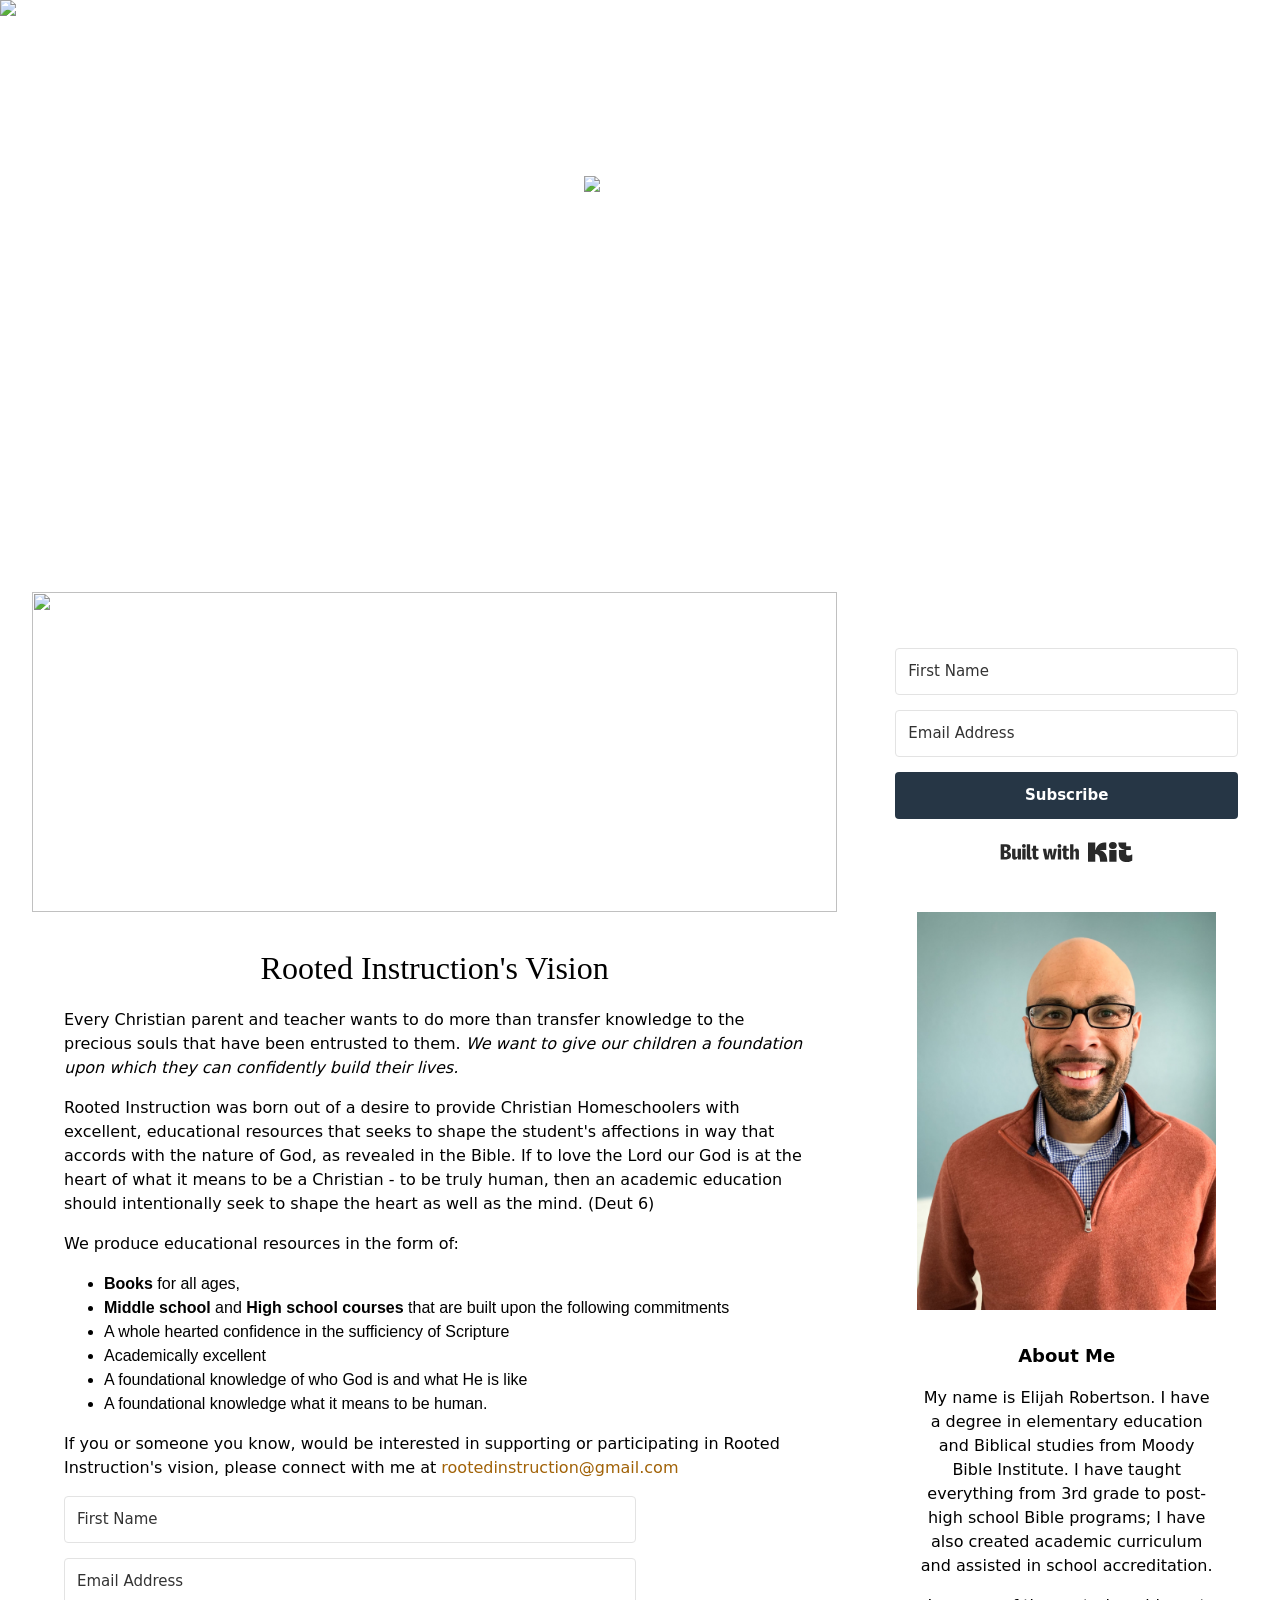
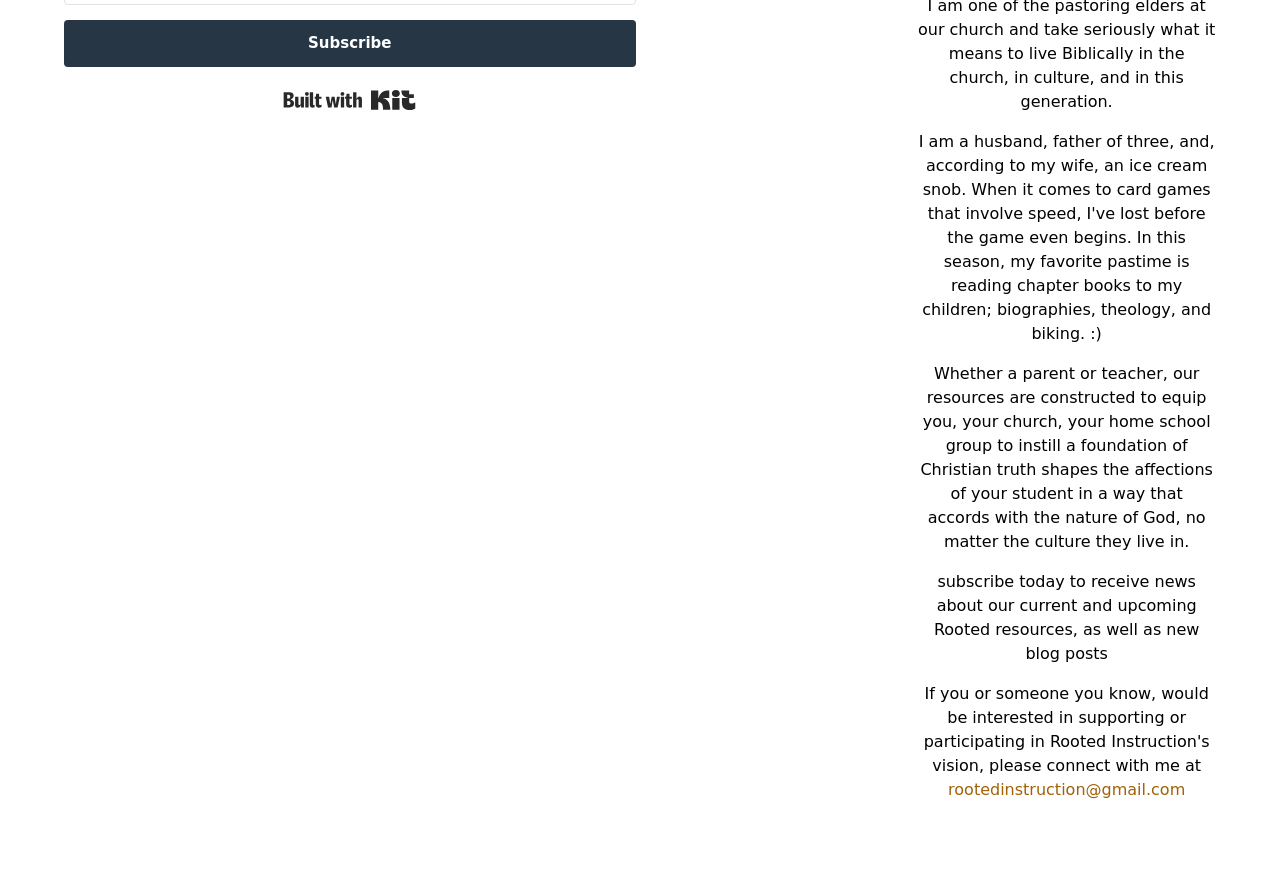
==== about.html @ 6ed42776 "first draft pages" ====
<!DOCTYPE html>
<html lang="en">
  <head>
    <meta charset="UTF-8"/>
    <meta name="viewport" content="width=device-width, initial-scale=1.0"/>
    
    <title>
        About

    </title>
    

    <link rel="icon" type="image/x-icon" href="/favicon.ico">
    <link rel="stylesheet" href="/stylesheets/tailwind.css">
  </head>

  <body>
   <link rel="stylesheet" href="/stylesheets/rootedinstruction.com.css">
<nav class="flex z-30 lg:absolute top-0 left-0 right-0">
  <div class="flex-1 p-8 flex flex-col lg:flex-row text-center">
    <a class="inline p-6 text-black lg:text-white" href="/">HOME</a>
    <a class="inline p-6 text-black lg:text-white" href="/books">BOOKS</a>
    <a class="inline p-6 text-black lg:text-white" href="/academia">EDUCATION</a>
    <a class="inline p-6 text-black lg:text-white" href="/thoughts">THOUGHTS</a>
    <a class="inline p-6 text-black lg:text-white" href="/about">ABOUT</a>
  </div>
  <div class="flex-1 hidden lg:block">
    <div class="hamburger"></div>
  </div>
</nav>

  <div 
    class="flex flex-col bg-cover bg-top bg-center bg-no-repeat text-white h-banner">
    <img data-pethy-image="misc_bannerUrl" src="/websites/2/pages/images/RI-web-books-banner.jpg" class="w-full">
    <div class="absolute inset-0">
      <div class="flex flex-col p-12">
        <img src="/websites/2/pages/images/Rooted-shield-bronze.png" class="w-28 mx-auto mt-32">
        <h1 class="text-center text-6xl mb-6 mt-4" data-pethy-text="misc_bannerTitle">
          About Rooted Instruction
        </h1>
        <div class="text-white text-xl mx-auto italic lg:mb-16" data-pethy-text="misc_bannerText">
          
        </div>
      </div>
    </div>
  </div>
  <div class="root blog-root flex flex-wrap max-w-screen-xl mx-auto"><main class="md:w-2/3 w-full p-8 pr-4">
      <div class="flex flex-col max-w-full bg-white mb-12">
        <div class="w-full"><img data-pethy-image="misc_imageUrl" src="/websites/2/pages/images/RI-web-home-banner.jpg" class="w-full h-80"></div>
        <div class="flex-1 p-8">
            <h1>Rooted Instruction's Vision</h1>

<p>Every Christian parent and teacher wants to do more than transfer knowledge to the precious souls that have been entrusted to them. <em>We want to give our children a foundation upon which they can confidently build their lives.</em></p>

<p>Rooted Instruction was born out of a desire to provide Christian Homeschoolers with excellent, educational resources that seeks to shape the student's affections in way that accords with the nature of God, as revealed in the Bible. If to love the Lord our God is at the heart of what it means to be a Christian - to be truly human, then an academic education should intentionally seek to shape the heart as well as the mind. (Deut 6)</p>

<p>We produce educational resources in the form of:</p>

<ul>
<li><strong>Books</strong> for all ages,</li>
<li><strong>Middle school</strong> and <strong>High school courses</strong> that are built upon the following commitments</li>
<li>A whole hearted confidence in the sufficiency of Scripture</li>
<li>Academically excellent</li>
<li>A foundational knowledge of who God is and what He is like</li>
<li>A foundational knowledge what it means to be human.</li>
</ul>

<p>If you or someone you know, would be interested in supporting or participating in Rooted Instruction's vision, please connect with me at <a href="mailto:rootedinstruction@gmail.com">rootedinstruction@gmail.com</a></p>

          <div class="flex flex-1">
            <div id="" class="">
              <form action="https://app.kit.com/forms/6581377/subscriptions" class="seva-form formkit-form" method="post" data-sv-form="6581377" data-uid="60514b1852" data-format="inline" data-version="5" min-width="400 500">
                <div data-style="clean">
                  <ul class="formkit-alert formkit-alert-error" data-element="errors" data-group="alert"></ul>
                  <div data-element="fields" data-stacked="false" class="seva-fields formkit-fields">
                    <div class="formkit-field"><input type="text" class="formkit-input" aria-label="First Name" style="color:#000;border-color:#e3e3e3;border-radius:4px;font-weight:400" name="fields[first_name]" placeholder="First Name"></div>
                    <div class="formkit-field"><input type="text" class="formkit-input" name="email_address" style="color:#000;border-color:#e3e3e3;border-radius:4px;font-weight:400" aria-label="Email Address" placeholder="Email Address" required=""></div>
                    <button data-element="submit" class="formkit-submit formkit-submit" style="color:#ffffff;background-color:#263645;border-radius:4px;font-weight:700">
                      <div class="formkit-spinner">
                        <div></div>
                        <div></div>
                        <div></div>
                      </div>
                      <span class="">Subscribe</span></button></div>
                  <div class="formkit-powered-by-convertkit-container"><a href="https://kit.com/features/forms?utm_campaign=poweredby&amp;utm_content=form&amp;utm_medium=referral&amp;utm_source=dynamic" data-element="powered-by" class="formkit-powered-by-convertkit" data-variant="dark" target="_blank" rel="nofollow">Built with Kit</a></div>
                </div>
                <style>
                  .formkit-form[data-uid="60514b1852"] *{box-sizing:border-box;}.formkit-form[data-uid="60514b1852"]{-webkit-font-smoothing:antialiased;-moz-osx-font-smoothing:grayscale;}.formkit-form[data-uid="60514b1852"] legend{border:none;font-size:inherit;margin-bottom:10px;padding:0;position:relative;display:table;}.formkit-form[data-uid="60514b1852"] fieldset{border:0;padding:0.01em 0 0 0;margin:0;min-width:0;}.formkit-form[data-uid="60514b1852"] body:not(:-moz-handler-blocked) fieldset{display:table-cell;}.formkit-form[data-uid="60514b1852"] h1,.formkit-form[data-uid="60514b1852"] h2,.formkit-form[data-uid="60514b1852"] h3,.formkit-form[data-uid="60514b1852"] h4,.formkit-form[data-uid="60514b1852"] h5,.formkit-form[data-uid="60514b1852"] h6{color:inherit;font-size:inherit;font-weight:inherit;}.formkit-form[data-uid="60514b1852"] h2{font-size:1.5em;margin:1em 0;}.formkit-form[data-uid="60514b1852"] h3{font-size:1.17em;margin:1em 0;}.formkit-form[data-uid="60514b1852"] p{color:inherit;font-size:inherit;font-weight:inherit;}.formkit-form[data-uid="60514b1852"] ol:not([template-default]),.formkit-form[data-uid="60514b1852"] ul:not([template-default]),.formkit-form[data-uid="60514b1852"] blockquote:not([template-default]){text-align:left;}.formkit-form[data-uid="60514b1852"] p:not([template-default]),.formkit-form[data-uid="60514b1852"] hr:not([template-default]),.formkit-form[data-uid="60514b1852"] blockquote:not([template-default]),.formkit-form[data-uid="60514b1852"] ol:not([template-default]),.formkit-form[data-uid="60514b1852"] ul:not([template-default]){color:inherit;font-style:initial;}.formkit-form[data-uid="60514b1852"] .ordered-list,.formkit-form[data-uid="60514b1852"] .unordered-list{list-style-position:outside !important;padding-left:1em;}.formkit-form[data-uid="60514b1852"] .list-item{padding-left:0;}.formkit-form[data-uid="60514b1852"][data-format="modal"]{display:none;}.formkit-form[data-uid="60514b1852"][data-format="slide in"]{display:none;}.formkit-form[data-uid="60514b1852"][data-format="sticky bar"]{display:none;}.formkit-sticky-bar .formkit-form[data-uid="60514b1852"][data-format="sticky bar"]{display:block;}.formkit-form[data-uid="60514b1852"] .formkit-input,.formkit-form[data-uid="60514b1852"] .formkit-select,.formkit-form[data-uid="60514b1852"] .formkit-checkboxes{width:100%;}.formkit-form[data-uid="60514b1852"] .formkit-button,.formkit-form[data-uid="60514b1852"] .formkit-submit{border:0;border-radius:5px;color:#ffffff;cursor:pointer;display:inline-block;text-align:center;font-size:15px;font-weight:500;cursor:pointer;margin-bottom:15px;overflow:hidden;padding:0;position:relative;vertical-align:middle;}.formkit-form[data-uid="60514b1852"] .formkit-button:hover,.formkit-form[data-uid="60514b1852"] .formkit-submit:hover,.formkit-form[data-uid="60514b1852"] .formkit-button:focus,.formkit-form[data-uid="60514b1852"] .formkit-submit:focus{outline:none;}.formkit-form[data-uid="60514b1852"] .formkit-button:hover > span,.formkit-form[data-uid="60514b1852"] .formkit-submit:hover > span,.formkit-form[data-uid="60514b1852"] .formkit-button:focus > span,.formkit-form[data-uid="60514b1852"] .formkit-submit:focus > span{background-color:rgba(0,0,0,0.1);}.formkit-form[data-uid="60514b1852"] .formkit-button > span,.formkit-form[data-uid="60514b1852"] .formkit-submit > span{display:block;-webkit-transition:all 300ms ease-in-out;transition:all 300ms ease-in-out;padding:12px 24px;}.formkit-form[data-uid="60514b1852"] .formkit-input{background:#ffffff;font-size:15px;padding:12px;border:1px solid #e3e3e3;-webkit-flex:1 0 auto;-ms-flex:1 0 auto;flex:1 0 auto;line-height:1.4;margin:0;-webkit-transition:border-color ease-out 300ms;transition:border-color ease-out 300ms;}.formkit-form[data-uid="60514b1852"] .formkit-input:focus{outline:none;border-color:#1677be;-webkit-transition:border-color ease 300ms;transition:border-color ease 300ms;}.formkit-form[data-uid="60514b1852"] .formkit-input::-webkit-input-placeholder{color:inherit;opacity:0.8;}.formkit-form[data-uid="60514b1852"] .formkit-input::-moz-placeholder{color:inherit;opacity:0.8;}.formkit-form[data-uid="60514b1852"] .formkit-input:-ms-input-placeholder{color:inherit;opacity:0.8;}.formkit-form[data-uid="60514b1852"] .formkit-input::placeholder{color:inherit;opacity:0.8;}.formkit-form[data-uid="60514b1852"] [data-group="dropdown"]{position:relative;display:inline-block;width:100%;}.formkit-form[data-uid="60514b1852"] [data-group="dropdown"]::before{content:"";top:calc(50% - 2.5px);right:10px;position:absolute;pointer-events:none;border-color:#4f4f4f transparent transparent transparent;border-style:solid;border-width:6px 6px 0 6px;height:0;width:0;z-index:999;}.formkit-form[data-uid="60514b1852"] [data-group="dropdown"] select{height:auto;width:100%;cursor:pointer;color:#333333;line-height:1.4;margin-bottom:0;padding:0 6px;-webkit-appearance:none;-moz-appearance:none;appearance:none;font-size:15px;padding:12px;padding-right:25px;border:1px solid #e3e3e3;background:#ffffff;}.formkit-form[data-uid="60514b1852"] [data-group="dropdown"] select:focus{outline:none;}.formkit-form[data-uid="60514b1852"] [data-group="checkboxes"]{text-align:left;margin:0;}.formkit-form[data-uid="60514b1852"] [data-group="checkboxes"] [data-group="checkbox"]{margin-bottom:10px;}.formkit-form[data-uid="60514b1852"] [data-group="checkboxes"] [data-group="checkbox"] *{cursor:pointer;}.formkit-form[data-uid="60514b1852"] [data-group="checkboxes"] [data-group="checkbox"]:last-of-type{margin-bottom:0;}.formkit-form[data-uid="60514b1852"] [data-group="checkboxes"] [data-group="checkbox"] input[type="checkbox"]{display:none;}.formkit-form[data-uid="60514b1852"] [data-group="checkboxes"] [data-group="checkbox"] input[type="checkbox"] + label::after{content:none;}.formkit-form[data-uid="60514b1852"] [data-group="checkboxes"] [data-group="checkbox"] input[type="checkbox"]:checked + label::after{border-color:#ffffff;content:"";}.formkit-form[data-uid="60514b1852"] [data-group="checkboxes"] [data-group="checkbox"] input[type="checkbox"]:checked + label::before{background:#10bf7a;border-color:#10bf7a;}.formkit-form[data-uid="60514b1852"] [data-group="checkboxes"] [data-group="checkbox"] label{position:relative;display:inline-block;padding-left:28px;}.formkit-form[data-uid="60514b1852"] [data-group="checkboxes"] [data-group="checkbox"] label::before,.formkit-form[data-uid="60514b1852"] [data-group="checkboxes"] [data-group="checkbox"] label::after{position:absolute;content:"";display:inline-block;}.formkit-form[data-uid="60514b1852"] [data-group="checkboxes"] [data-group="checkbox"] label::before{height:16px;width:16px;border:1px solid #e3e3e3;background:#ffffff;left:0px;top:3px;}.formkit-form[data-uid="60514b1852"] [data-group="checkboxes"] [data-group="checkbox"] label::after{height:4px;width:8px;border-left:2px solid #4d4d4d;border-bottom:2px solid #4d4d4d;-webkit-transform:rotate(-45deg);-ms-transform:rotate(-45deg);transform:rotate(-45deg);left:4px;top:8px;}.formkit-form[data-uid="60514b1852"] .formkit-alert{background:#f9fafb;border:1px solid #e3e3e3;border-radius:5px;-webkit-flex:1 0 auto;-ms-flex:1 0 auto;flex:1 0 auto;list-style:none;margin:25px auto;padding:12px;text-align:center;width:100%;}.formkit-form[data-uid="60514b1852"] .formkit-alert:empty{display:none;}.formkit-form[data-uid="60514b1852"] .formkit-alert-success{background:#d3fbeb;border-color:#10bf7a;color:#0c905c;}.formkit-form[data-uid="60514b1852"] .formkit-alert-error{background:#fde8e2;border-color:#f2643b;color:#ea4110;}.formkit-form[data-uid="60514b1852"] .formkit-spinner{display:-webkit-box;display:-webkit-flex;display:-ms-flexbox;display:flex;height:0px;width:0px;margin:0 auto;position:absolute;top:0;left:0;right:0;width:0px;overflow:hidden;text-align:center;-webkit-transition:all 300ms ease-in-out;transition:all 300ms ease-in-out;}.formkit-form[data-uid="60514b1852"] .formkit-spinner > div{margin:auto;width:12px;height:12px;background-color:#fff;opacity:0.3;border-radius:100%;display:inline-block;-webkit-animation:formkit-bouncedelay-formkit-form-data-uid-60514b1852- 1.4s infinite ease-in-out both;animation:formkit-bouncedelay-formkit-form-data-uid-60514b1852- 1.4s infinite ease-in-out both;}.formkit-form[data-uid="60514b1852"] .formkit-spinner > div:nth-child(1){-webkit-animation-delay:-0.32s;animation-delay:-0.32s;}.formkit-form[data-uid="60514b1852"] .formkit-spinner > div:nth-child(2){-webkit-animation-delay:-0.16s;animation-delay:-0.16s;}.formkit-form[data-uid="60514b1852"] .formkit-submit[data-active] .formkit-spinner{opacity:1;height:100%;width:50px;}.formkit-form[data-uid="60514b1852"] .formkit-submit[data-active] .formkit-spinner ~ span{opacity:0;}.formkit-form[data-uid="60514b1852"] .formkit-powered-by[data-active="false"]{opacity:0.35;}.formkit-form[data-uid="60514b1852"] .formkit-powered-by-convertkit-container{display:-webkit-box;display:-webkit-flex;display:-ms-flexbox;display:flex;width:100%;margin:10px 0;position:relative;}.formkit-form[data-uid="60514b1852"] .formkit-powered-by-convertkit-container[data-active="false"]{opacity:0.35;}.formkit-form[data-uid="60514b1852"] .formkit-powered-by-convertkit{-webkit-align-items:center;-webkit-box-align:center;-ms-flex-align:center;align-items:center;background-color:#ffffff;border-radius:9px;color:#3d3d3d;cursor:pointer;display:block;height:36px;margin:0 auto;opacity:0.95;padding:0;-webkit-text-decoration:none;text-decoration:none;text-indent:100%;-webkit-transition:ease-in-out all 200ms;transition:ease-in-out all 200ms;white-space:nowrap;overflow:hidden;-webkit-user-select:none;-moz-user-select:none;-ms-user-select:none;user-select:none;width:157px;background-repeat:no-repeat;background-position:center;background-image:url("data:image/svg+xml;charset=utf8,%3Csvg width='133' height='36' viewBox='0 0 133 36' fill='none' xmlns='http://www.w3.org/2000/svg'%3E%3Cpath d='M0.861 25.5C0.735 25.5 0.651 25.416 0.651 25.29V10.548C0.651 10.422 0.735 10.338 0.861 10.338H6.279C9.072 10.338 10.668 11.451 10.668 13.824C10.668 15.819 9.219 16.932 8.001 17.226C7.707 17.268 7.707 17.625 8.022 17.688C9.912 18.108 11.088 19.116 11.088 21.321C11.088 23.715 9.429 25.5 6.426 25.5H0.861ZM5.397 23.085C6.825 23.085 7.518 22.224 7.518 21.006C7.518 19.683 6.825 18.948 5.397 18.948H4.2V23.085H5.397ZM5.313 16.617C6.51 16.617 7.245 15.945 7.245 14.601C7.245 13.383 6.51 12.753 5.25 12.753H4.2V16.617H5.313ZM17.9758 23.883C17.9758 23.568 17.6608 23.505 17.5348 23.799C17.0308 24.954 16.1698 25.731 14.5528 25.731C12.8728 25.731 12.0958 24.471 12.0958 22.707V14.937C12.0958 14.811 12.1798 14.727 12.3058 14.727H15.2248C15.3508 14.727 15.4348 14.811 15.4348 14.937V21.657C15.4348 22.581 15.7708 23.022 16.4638 23.022C17.1778 23.022 17.6188 22.581 17.6188 21.657V14.937C17.6188 14.811 17.7028 14.727 17.8288 14.727H20.7478C20.8738 14.727 20.9578 14.811 20.9578 14.937V25.29C20.9578 25.416 20.8738 25.5 20.7478 25.5H18.1858C18.0598 25.5 17.9758 25.416 17.9758 25.29V23.883ZM25.6141 25.29C25.6141 25.416 25.5301 25.5 25.4041 25.5H22.4851C22.3591 25.5 22.2751 25.416 22.2751 25.29V14.937C22.2751 14.811 22.3591 14.727 22.4851 14.727H25.4041C25.5301 14.727 25.6141 14.811 25.6141 14.937V25.29ZM23.9131 13.74C22.8001 13.74 22.0441 12.942 22.0441 11.934C22.0441 10.926 22.8001 10.107 23.9131 10.107C25.0051 10.107 25.7611 10.926 25.7611 11.934C25.7611 12.942 25.0051 13.74 23.9131 13.74ZM26.7883 10.548C26.7883 10.422 26.8723 10.338 26.9983 10.338H29.9173C30.0433 10.338 30.1273 10.422 30.1273 10.548V22.056C30.1273 22.749 30.2533 23.085 30.8203 23.085C31.0093 23.085 31.1983 23.043 31.3663 23.001C31.5133 22.959 31.6183 22.959 31.6183 23.127V25.059C31.6183 25.164 31.5763 25.269 31.4923 25.311C30.9673 25.521 30.2953 25.71 29.5813 25.71C27.7123 25.71 26.7883 24.639 26.7883 22.476V10.548ZM32.4237 14.727C32.8227 14.727 32.9277 14.538 32.9697 14.055L33.1167 12.039C33.1167 11.913 33.2217 11.829 33.3477 11.829H35.8887C36.0147 11.829 36.0987 11.913 36.0987 12.039V14.517C36.0987 14.643 36.1827 14.727 36.3087 14.727H38.2827C38.4087 14.727 38.4927 14.811 38.4927 14.937V16.659C38.4927 16.785 38.4087 16.869 38.2827 16.869H36.0777V22.056C36.0777 22.875 36.5397 23.085 37.0647 23.085C37.4847 23.085 37.9467 22.938 38.3247 22.707C38.4717 22.623 38.5767 22.665 38.5767 22.833V24.828C38.5767 24.933 38.5347 25.017 38.4507 25.08C37.8417 25.458 36.9807 25.71 36.0357 25.71C34.2927 25.71 32.7387 24.912 32.7387 22.476V16.869H31.8567C31.7307 16.869 31.6467 16.785 31.6467 16.659V14.937C31.6467 14.811 31.7307 14.727 31.8567 14.727H32.4237ZM51.3808 14.727C51.5068 14.727 51.5908 14.79 51.6118 14.916L52.3888 19.851L52.5778 21.174C52.6198 21.468 52.9558 21.468 52.9768 21.174C53.0398 20.712 53.0818 20.271 53.1658 19.83L53.8798 14.916C53.9008 14.79 53.9848 14.727 54.1108 14.727H56.6728C56.8198 14.727 56.8828 14.811 56.8618 14.958L54.6778 25.311C54.6568 25.437 54.5728 25.5 54.4468 25.5H51.3178C51.1918 25.5 51.1078 25.437 51.0868 25.311L50.1208 20.082L49.8898 18.633C49.8688 18.444 49.6588 18.444 49.6378 18.633L49.4068 20.103L48.5458 25.311C48.5248 25.437 48.4408 25.5 48.3148 25.5H45.2068C45.0808 25.5 44.9968 25.437 44.9758 25.311L42.8128 14.958C42.7918 14.811 42.8548 14.727 43.0018 14.727H45.9628C46.0888 14.727 46.1728 14.79 46.1938 14.916L46.9288 19.83C47.0128 20.271 47.0758 20.754 47.1388 21.195C47.2018 21.51 47.4748 21.531 47.5378 21.195L47.7478 19.872L48.6088 14.916C48.6298 14.79 48.7138 14.727 48.8398 14.727H51.3808ZM61.1582 25.29C61.1582 25.416 61.0742 25.5 60.9482 25.5H58.0292C57.9032 25.5 57.8192 25.416 57.8192 25.29V14.937C57.8192 14.811 57.9032 14.727 58.0292 14.727H60.9482C61.0742 14.727 61.1582 14.811 61.1582 14.937V25.29ZM59.4572 13.74C58.3442 13.74 57.5882 12.942 57.5882 11.934C57.5882 10.926 58.3442 10.107 59.4572 10.107C60.5492 10.107 61.3052 10.926 61.3052 11.934C61.3052 12.942 60.5492 13.74 59.4572 13.74ZM62.8154 14.727C63.2144 14.727 63.3194 14.538 63.3614 14.055L63.5084 12.039C63.5084 11.913 63.6134 11.829 63.7394 11.829H66.2804C66.4064 11.829 66.4904 11.913 66.4904 12.039V14.517C66.4904 14.643 66.5744 14.727 66.7004 14.727H68.6744C68.8004 14.727 68.8844 14.811 68.8844 14.937V16.659C68.8844 16.785 68.8004 16.869 68.6744 16.869H66.4694V22.056C66.4694 22.875 66.9314 23.085 67.4564 23.085C67.8764 23.085 68.3384 22.938 68.7164 22.707C68.8634 22.623 68.9684 22.665 68.9684 22.833V24.828C68.9684 24.933 68.9264 25.017 68.8424 25.08C68.2334 25.458 67.3724 25.71 66.4274 25.71C64.6844 25.71 63.1304 24.912 63.1304 22.476V16.869H62.2484C62.1224 16.869 62.0384 16.785 62.0384 16.659V14.937C62.0384 14.811 62.1224 14.727 62.2484 14.727H62.8154ZM73.4298 16.323C73.4298 16.638 73.7868 16.68 73.9128 16.407C74.3748 15.315 75.1308 14.496 76.6008 14.496C78.2178 14.496 78.9528 15.609 78.9528 17.373V25.29C78.9528 25.416 78.8688 25.5 78.7428 25.5H75.8238C75.6978 25.5 75.6138 25.416 75.6138 25.29V18.633C75.6138 17.709 75.2778 17.268 74.5848 17.268C73.8708 17.268 73.4298 17.709 73.4298 18.633V25.29C73.4298 25.416 73.3458 25.5 73.2198 25.5H70.3008C70.1748 25.5 70.0908 25.416 70.0908 25.29V10.548C70.0908 10.422 70.1748 10.338 70.3008 10.338H73.2198C73.3458 10.338 73.4298 10.422 73.4298 10.548V16.323Z' fill='%231E1E1E'/%3E%3Cpath d='M100.132 16.3203C105.58 17.3761 107.272 22.4211 107.318 27.4961C107.318 27.6101 107.226 27.7041 107.112 27.7041H100.252C100.138 27.7041 100.046 27.6121 100.046 27.5001C100.026 23.5629 99.3877 20.0896 95.4865 19.9396C95.3705 19.9356 95.2725 20.0276 95.2725 20.1456V27.5001C95.2725 27.6141 95.1806 27.7061 95.0666 27.7061H88.206C88.092 27.7061 88 27.6141 88 27.5001V8.75585C88 8.64187 88.092 8.54989 88.206 8.54989H95.0686C95.1826 8.54989 95.2745 8.64187 95.2745 8.75585V15.7764C95.2745 15.8804 95.3585 15.9644 95.4625 15.9644C95.5445 15.9644 95.6185 15.9104 95.6425 15.8324C97.4081 10.0416 100.709 8.58588 106.07 8.55189C106.184 8.55189 106.276 8.64387 106.276 8.75785V15.7604C106.276 15.8744 106.184 15.9664 106.07 15.9664H100.166C100.066 15.9664 99.9856 16.0464 99.9856 16.1464C99.9856 16.2304 100.048 16.3043 100.132 16.3203ZM118.918 20.7095V16.1704C118.918 16.0564 119.01 15.9644 119.124 15.9644H124.173C124.273 15.9644 124.353 15.8844 124.353 15.7844C124.353 15.6985 124.291 15.6245 124.207 15.6085C120.256 14.8246 118.432 12.5511 118.37 8.75585C118.368 8.64387 118.458 8.54989 118.572 8.54989H125.986C126.1 8.54989 126.192 8.64187 126.192 8.75585V11.9532C126.192 12.0672 126.284 12.1592 126.398 12.1592H130.649C130.763 12.1592 130.855 12.2511 130.855 12.3651V15.7624C130.855 15.8764 130.763 15.9684 130.649 15.9684H126.398C126.284 15.9684 126.192 16.0604 126.192 16.1744V19.8356C126.192 21.1294 126.986 21.5553 128.04 21.5553C129.692 21.5553 131.323 20.8114 131.977 20.4735C132.113 20.4035 132.277 20.5015 132.277 20.6555V26.3543C132.277 26.5063 132.193 26.6463 132.059 26.7183C131.413 27.0582 129.418 28 127.136 28C122.435 27.996 118.918 26.0824 118.918 20.7095ZM109.266 27.4981V16.1704C109.266 16.0564 109.358 15.9644 109.472 15.9644H116.334C116.448 15.9644 116.54 16.0564 116.54 16.1704V27.4981C116.54 27.6121 116.448 27.7041 116.334 27.7041H109.472C109.358 27.7021 109.266 27.6101 109.266 27.4981ZM108.876 11.4913C108.876 13.4189 110.238 14.9826 112.853 14.9826C115.469 14.9826 116.83 13.4189 116.83 11.4913C116.83 9.56369 115.471 8 112.853 8C110.238 8 108.876 9.56369 108.876 11.4913Z' fill='%231E1E1E'/%3E%3C/svg%3E");}.formkit-form[data-uid="60514b1852"] .formkit-powered-by-convertkit:hover,.formkit-form[data-uid="60514b1852"] .formkit-powered-by-convertkit:focus{background-color:#ffffff;-webkit-transform:scale(1.025) perspective(1px);-ms-transform:scale(1.025) perspective(1px);transform:scale(1.025) perspective(1px);opacity:1;}.formkit-form[data-uid="60514b1852"] .formkit-powered-by-convertkit[data-variant="dark"],.formkit-form[data-uid="60514b1852"] .formkit-powered-by-convertkit[data-variant="light"]{background-color:transparent;border-color:transparent;width:133px;}.formkit-form[data-uid="60514b1852"] .formkit-powered-by-convertkit[data-variant="light"]{color:#ffffff;background-image:url("data:image/svg+xml;charset=utf8,%3Csvg width='133' height='36' viewBox='0 0 133 36' fill='none' xmlns='http://www.w3.org/2000/svg'%3E%3Cpath d='M0.861 25.5C0.735 25.5 0.651 25.416 0.651 25.29V10.548C0.651 10.422 0.735 10.338 0.861 10.338H6.279C9.072 10.338 10.668 11.451 10.668 13.824C10.668 15.819 9.219 16.932 8.001 17.226C7.707 17.268 7.707 17.625 8.022 17.688C9.912 18.108 11.088 19.116 11.088 21.321C11.088 23.715 9.429 25.5 6.426 25.5H0.861ZM5.397 23.085C6.825 23.085 7.518 22.224 7.518 21.006C7.518 19.683 6.825 18.948 5.397 18.948H4.2V23.085H5.397ZM5.313 16.617C6.51 16.617 7.245 15.945 7.245 14.601C7.245 13.383 6.51 12.753 5.25 12.753H4.2V16.617H5.313ZM17.9758 23.883C17.9758 23.568 17.6608 23.505 17.5348 23.799C17.0308 24.954 16.1698 25.731 14.5528 25.731C12.8728 25.731 12.0958 24.471 12.0958 22.707V14.937C12.0958 14.811 12.1798 14.727 12.3058 14.727H15.2248C15.3508 14.727 15.4348 14.811 15.4348 14.937V21.657C15.4348 22.581 15.7708 23.022 16.4638 23.022C17.1778 23.022 17.6188 22.581 17.6188 21.657V14.937C17.6188 14.811 17.7028 14.727 17.8288 14.727H20.7478C20.8738 14.727 20.9578 14.811 20.9578 14.937V25.29C20.9578 25.416 20.8738 25.5 20.7478 25.5H18.1858C18.0598 25.5 17.9758 25.416 17.9758 25.29V23.883ZM25.6141 25.29C25.6141 25.416 25.5301 25.5 25.4041 25.5H22.4851C22.3591 25.5 22.2751 25.416 22.2751 25.29V14.937C22.2751 14.811 22.3591 14.727 22.4851 14.727H25.4041C25.5301 14.727 25.6141 14.811 25.6141 14.937V25.29ZM23.9131 13.74C22.8001 13.74 22.0441 12.942 22.0441 11.934C22.0441 10.926 22.8001 10.107 23.9131 10.107C25.0051 10.107 25.7611 10.926 25.7611 11.934C25.7611 12.942 25.0051 13.74 23.9131 13.74ZM26.7883 10.548C26.7883 10.422 26.8723 10.338 26.9983 10.338H29.9173C30.0433 10.338 30.1273 10.422 30.1273 10.548V22.056C30.1273 22.749 30.2533 23.085 30.8203 23.085C31.0093 23.085 31.1983 23.043 31.3663 23.001C31.5133 22.959 31.6183 22.959 31.6183 23.127V25.059C31.6183 25.164 31.5763 25.269 31.4923 25.311C30.9673 25.521 30.2953 25.71 29.5813 25.71C27.7123 25.71 26.7883 24.639 26.7883 22.476V10.548ZM32.4237 14.727C32.8227 14.727 32.9277 14.538 32.9697 14.055L33.1167 12.039C33.1167 11.913 33.2217 11.829 33.3477 11.829H35.8887C36.0147 11.829 36.0987 11.913 36.0987 12.039V14.517C36.0987 14.643 36.1827 14.727 36.3087 14.727H38.2827C38.4087 14.727 38.4927 14.811 38.4927 14.937V16.659C38.4927 16.785 38.4087 16.869 38.2827 16.869H36.0777V22.056C36.0777 22.875 36.5397 23.085 37.0647 23.085C37.4847 23.085 37.9467 22.938 38.3247 22.707C38.4717 22.623 38.5767 22.665 38.5767 22.833V24.828C38.5767 24.933 38.5347 25.017 38.4507 25.08C37.8417 25.458 36.9807 25.71 36.0357 25.71C34.2927 25.71 32.7387 24.912 32.7387 22.476V16.869H31.8567C31.7307 16.869 31.6467 16.785 31.6467 16.659V14.937C31.6467 14.811 31.7307 14.727 31.8567 14.727H32.4237ZM51.3808 14.727C51.5068 14.727 51.5908 14.79 51.6118 14.916L52.3888 19.851L52.5778 21.174C52.6198 21.468 52.9558 21.468 52.9768 21.174C53.0398 20.712 53.0818 20.271 53.1658 19.83L53.8798 14.916C53.9008 14.79 53.9848 14.727 54.1108 14.727H56.6728C56.8198 14.727 56.8828 14.811 56.8618 14.958L54.6778 25.311C54.6568 25.437 54.5728 25.5 54.4468 25.5H51.3178C51.1918 25.5 51.1078 25.437 51.0868 25.311L50.1208 20.082L49.8898 18.633C49.8688 18.444 49.6588 18.444 49.6378 18.633L49.4068 20.103L48.5458 25.311C48.5248 25.437 48.4408 25.5 48.3148 25.5H45.2068C45.0808 25.5 44.9968 25.437 44.9758 25.311L42.8128 14.958C42.7918 14.811 42.8548 14.727 43.0018 14.727H45.9628C46.0888 14.727 46.1728 14.79 46.1938 14.916L46.9288 19.83C47.0128 20.271 47.0758 20.754 47.1388 21.195C47.2018 21.51 47.4748 21.531 47.5378 21.195L47.7478 19.872L48.6088 14.916C48.6298 14.79 48.7138 14.727 48.8398 14.727H51.3808ZM61.1582 25.29C61.1582 25.416 61.0742 25.5 60.9482 25.5H58.0292C57.9032 25.5 57.8192 25.416 57.8192 25.29V14.937C57.8192 14.811 57.9032 14.727 58.0292 14.727H60.9482C61.0742 14.727 61.1582 14.811 61.1582 14.937V25.29ZM59.4572 13.74C58.3442 13.74 57.5882 12.942 57.5882 11.934C57.5882 10.926 58.3442 10.107 59.4572 10.107C60.5492 10.107 61.3052 10.926 61.3052 11.934C61.3052 12.942 60.5492 13.74 59.4572 13.74ZM62.8154 14.727C63.2144 14.727 63.3194 14.538 63.3614 14.055L63.5084 12.039C63.5084 11.913 63.6134 11.829 63.7394 11.829H66.2804C66.4064 11.829 66.4904 11.913 66.4904 12.039V14.517C66.4904 14.643 66.5744 14.727 66.7004 14.727H68.6744C68.8004 14.727 68.8844 14.811 68.8844 14.937V16.659C68.8844 16.785 68.8004 16.869 68.6744 16.869H66.4694V22.056C66.4694 22.875 66.9314 23.085 67.4564 23.085C67.8764 23.085 68.3384 22.938 68.7164 22.707C68.8634 22.623 68.9684 22.665 68.9684 22.833V24.828C68.9684 24.933 68.9264 25.017 68.8424 25.08C68.2334 25.458 67.3724 25.71 66.4274 25.71C64.6844 25.71 63.1304 24.912 63.1304 22.476V16.869H62.2484C62.1224 16.869 62.0384 16.785 62.0384 16.659V14.937C62.0384 14.811 62.1224 14.727 62.2484 14.727H62.8154ZM73.4298 16.323C73.4298 16.638 73.7868 16.68 73.9128 16.407C74.3748 15.315 75.1308 14.496 76.6008 14.496C78.2178 14.496 78.9528 15.609 78.9528 17.373V25.29C78.9528 25.416 78.8688 25.5 78.7428 25.5H75.8238C75.6978 25.5 75.6138 25.416 75.6138 25.29V18.633C75.6138 17.709 75.2778 17.268 74.5848 17.268C73.8708 17.268 73.4298 17.709 73.4298 18.633V25.29C73.4298 25.416 73.3458 25.5 73.2198 25.5H70.3008C70.1748 25.5 70.0908 25.416 70.0908 25.29V10.548C70.0908 10.422 70.1748 10.338 70.3008 10.338H73.2198C73.3458 10.338 73.4298 10.422 73.4298 10.548V16.323Z' fill='white'/%3E%3Cpath d='M100.132 16.3203C105.58 17.3761 107.272 22.4211 107.318 27.4961C107.318 27.6101 107.226 27.7041 107.112 27.7041H100.252C100.138 27.7041 100.046 27.6121 100.046 27.5001C100.026 23.5629 99.3877 20.0896 95.4865 19.9396C95.3705 19.9356 95.2725 20.0276 95.2725 20.1456V27.5001C95.2725 27.6141 95.1806 27.7061 95.0666 27.7061H88.206C88.092 27.7061 88 27.6141 88 27.5001V8.75585C88 8.64187 88.092 8.54989 88.206 8.54989H95.0686C95.1826 8.54989 95.2745 8.64187 95.2745 8.75585V15.7764C95.2745 15.8804 95.3585 15.9644 95.4625 15.9644C95.5445 15.9644 95.6185 15.9104 95.6425 15.8324C97.4081 10.0416 100.709 8.58588 106.07 8.55189C106.184 8.55189 106.276 8.64387 106.276 8.75785V15.7604C106.276 15.8744 106.184 15.9664 106.07 15.9664H100.166C100.066 15.9664 99.9856 16.0464 99.9856 16.1464C99.9856 16.2304 100.048 16.3043 100.132 16.3203ZM118.918 20.7095V16.1704C118.918 16.0564 119.01 15.9644 119.124 15.9644H124.173C124.273 15.9644 124.353 15.8844 124.353 15.7844C124.353 15.6985 124.291 15.6245 124.207 15.6085C120.256 14.8246 118.432 12.5511 118.37 8.75585C118.368 8.64387 118.458 8.54989 118.572 8.54989H125.986C126.1 8.54989 126.192 8.64187 126.192 8.75585V11.9532C126.192 12.0672 126.284 12.1592 126.398 12.1592H130.649C130.763 12.1592 130.855 12.2511 130.855 12.3651V15.7624C130.855 15.8764 130.763 15.9684 130.649 15.9684H126.398C126.284 15.9684 126.192 16.0604 126.192 16.1744V19.8356C126.192 21.1294 126.986 21.5553 128.04 21.5553C129.692 21.5553 131.323 20.8114 131.977 20.4735C132.113 20.4035 132.277 20.5015 132.277 20.6555V26.3543C132.277 26.5063 132.193 26.6463 132.059 26.7183C131.413 27.0582 129.418 28 127.136 28C122.435 27.996 118.918 26.0824 118.918 20.7095ZM109.266 27.4981V16.1704C109.266 16.0564 109.358 15.9644 109.472 15.9644H116.334C116.448 15.9644 116.54 16.0564 116.54 16.1704V27.4981C116.54 27.6121 116.448 27.7041 116.334 27.7041H109.472C109.358 27.7021 109.266 27.6101 109.266 27.4981ZM108.876 11.4913C108.876 13.4189 110.238 14.9826 112.853 14.9826C115.469 14.9826 116.83 13.4189 116.83 11.4913C116.83 9.56369 115.471 8 112.853 8C110.238 8 108.876 9.56369 108.876 11.4913Z' fill='white'/%3E%3C/svg%3E");}@-webkit-keyframes formkit-bouncedelay-formkit-form-data-uid-60514b1852-{0%,80%,100%{-webkit-transform:scale(0);-ms-transform:scale(0);transform:scale(0);}40%{-webkit-transform:scale(1);-ms-transform:scale(1);transform:scale(1);}}@keyframes formkit-bouncedelay-formkit-form-data-uid-60514b1852-{0%,80%,100%{-webkit-transform:scale(0);-ms-transform:scale(0);transform:scale(0);}40%{-webkit-transform:scale(1);-ms-transform:scale(1);transform:scale(1);}}.formkit-form[data-uid="60514b1852"] blockquote{padding:10px 20px;margin:0 0 20px;border-left:5px solid #e1e1e1;}.formkit-form[data-uid="60514b1852"] .seva-custom-content{padding:15px;font-size:16px;color:#fff;mix-blend-mode:difference;}.formkit-form[data-uid="60514b1852"] .formkit-modal.guard{max-width:420px;width:100%;} .formkit-form[data-uid="60514b1852"]{max-width:700px;}.formkit-form[data-uid="60514b1852"] [data-style="clean"]{width:100%;}.formkit-form[data-uid="60514b1852"] .formkit-fields{display:-webkit-box;display:-webkit-flex;display:-ms-flexbox;display:flex;-webkit-flex-wrap:wrap;-ms-flex-wrap:wrap;flex-wrap:wrap;margin:0 auto;}.formkit-form[data-uid="60514b1852"] .formkit-field,.formkit-form[data-uid="60514b1852"] .formkit-submit{margin:0 0 15px 0;-webkit-flex:1 0 100%;-ms-flex:1 0 100%;flex:1 0 100%;}.formkit-form[data-uid="60514b1852"] .formkit-powered-by-convertkit-container{margin:0;}.formkit-form[data-uid="60514b1852"] .formkit-submit{position:static;}.formkit-form[data-uid="60514b1852"][min-width~="700"] [data-style="clean"],.formkit-form[data-uid="60514b1852"][min-width~="800"] [data-style="clean"]{padding:10px;padding-top:56px;}.formkit-form[data-uid="60514b1852"][min-width~="700"] .formkit-fields[data-stacked="false"],.formkit-form[data-uid="60514b1852"][min-width~="800"] .formkit-fields[data-stacked="false"]{margin-left:-5px;margin-right:-5px;}.formkit-form[data-uid="60514b1852"][min-width~="700"] .formkit-fields[data-stacked="false"] .formkit-field,.formkit-form[data-uid="60514b1852"][min-width~="800"] .formkit-fields[data-stacked="false"] .formkit-field,.formkit-form[data-uid="60514b1852"][min-width~="700"] .formkit-fields[data-stacked="false"] .formkit-submit,.formkit-form[data-uid="60514b1852"][min-width~="800"] .formkit-fields[data-stacked="false"] .formkit-submit{margin:0 5px 15px 5px;}.formkit-form[data-uid="60514b1852"][min-width~="700"] .formkit-fields[data-stacked="false"] .formkit-field,.formkit-form[data-uid="60514b1852"][min-width~="800"] .formkit-fields[data-stacked="false"] .formkit-field{-webkit-flex:100 1 auto;-ms-flex:100 1 auto;flex:100 1 auto;}.formkit-form[data-uid="60514b1852"][min-width~="700"] .formkit-fields[data-stacked="false"] .formkit-submit,.formkit-form[data-uid="60514b1852"][min-width~="800"] .formkit-fields[data-stacked="false"] .formkit-submit{-webkit-flex:1 1 auto;-ms-flex:1 1 auto;flex:1 1 auto;}
                </style></form>
            </div>
          </div>
        </div>
      </div>
    </main>
    <div class="p-8 md:w-1/3 w-full">
      <div class="flex flex-1">
        <div id="" class="">
          <form action="https://app.kit.com/forms/6581377/subscriptions" class="seva-form formkit-form" method="post" data-sv-form="6581377" data-uid="60514b1852" data-format="inline" data-version="5" min-width="400 500 600 700 800">
            <div data-style="clean">
              <ul class="formkit-alert formkit-alert-error" data-element="errors" data-group="alert"></ul>
              <div data-element="fields" data-stacked="false" class="seva-fields formkit-fields">
                <div class="formkit-field"><input type="text" class="formkit-input" aria-label="First Name" style="color:#000;border-color:#e3e3e3;border-radius:4px;font-weight:400" name="fields[first_name]" placeholder="First Name"></div>
                <div class="formkit-field"><input type="text" class="formkit-input" name="email_address" style="color:#000;border-color:#e3e3e3;border-radius:4px;font-weight:400" aria-label="Email Address" placeholder="Email Address" required=""></div>
                <button data-element="submit" class="formkit-submit formkit-submit" style="color:#ffffff;background-color:#263645;border-radius:4px;font-weight:700">
                  <div class="formkit-spinner">
                    <div></div>
                    <div></div>
                    <div></div>
                  </div>
                  <span class="">Subscribe</span></button></div>
              <div class="formkit-powered-by-convertkit-container"><a href="https://kit.com/features/forms?utm_campaign=poweredby&amp;utm_content=form&amp;utm_medium=referral&amp;utm_source=dynamic" data-element="powered-by" class="formkit-powered-by-convertkit" data-variant="dark" target="_blank" rel="nofollow">Built with Kit</a></div>
            </div>
            <style>
              .formkit-form[data-uid="60514b1852"] *{box-sizing:border-box;}.formkit-form[data-uid="60514b1852"]{-webkit-font-smoothing:antialiased;-moz-osx-font-smoothing:grayscale;}.formkit-form[data-uid="60514b1852"] legend{border:none;font-size:inherit;margin-bottom:10px;padding:0;position:relative;display:table;}.formkit-form[data-uid="60514b1852"] fieldset{border:0;padding:0.01em 0 0 0;margin:0;min-width:0;}.formkit-form[data-uid="60514b1852"] body:not(:-moz-handler-blocked) fieldset{display:table-cell;}.formkit-form[data-uid="60514b1852"] h1,.formkit-form[data-uid="60514b1852"] h2,.formkit-form[data-uid="60514b1852"] h3,.formkit-form[data-uid="60514b1852"] h4,.formkit-form[data-uid="60514b1852"] h5,.formkit-form[data-uid="60514b1852"] h6{color:inherit;font-size:inherit;font-weight:inherit;}.formkit-form[data-uid="60514b1852"] h2{font-size:1.5em;margin:1em 0;}.formkit-form[data-uid="60514b1852"] h3{font-size:1.17em;margin:1em 0;}.formkit-form[data-uid="60514b1852"] p{color:inherit;font-size:inherit;font-weight:inherit;}.formkit-form[data-uid="60514b1852"] ol:not([template-default]),.formkit-form[data-uid="60514b1852"] ul:not([template-default]),.formkit-form[data-uid="60514b1852"] blockquote:not([template-default]){text-align:left;}.formkit-form[data-uid="60514b1852"] p:not([template-default]),.formkit-form[data-uid="60514b1852"] hr:not([template-default]),.formkit-form[data-uid="60514b1852"] blockquote:not([template-default]),.formkit-form[data-uid="60514b1852"] ol:not([template-default]),.formkit-form[data-uid="60514b1852"] ul:not([template-default]){color:inherit;font-style:initial;}.formkit-form[data-uid="60514b1852"] .ordered-list,.formkit-form[data-uid="60514b1852"] .unordered-list{list-style-position:outside !important;padding-left:1em;}.formkit-form[data-uid="60514b1852"] .list-item{padding-left:0;}.formkit-form[data-uid="60514b1852"][data-format="modal"]{display:none;}.formkit-form[data-uid="60514b1852"][data-format="slide in"]{display:none;}.formkit-form[data-uid="60514b1852"][data-format="sticky bar"]{display:none;}.formkit-sticky-bar .formkit-form[data-uid="60514b1852"][data-format="sticky bar"]{display:block;}.formkit-form[data-uid="60514b1852"] .formkit-input,.formkit-form[data-uid="60514b1852"] .formkit-select,.formkit-form[data-uid="60514b1852"] .formkit-checkboxes{width:100%;}.formkit-form[data-uid="60514b1852"] .formkit-button,.formkit-form[data-uid="60514b1852"] .formkit-submit{border:0;border-radius:5px;color:#ffffff;cursor:pointer;display:inline-block;text-align:center;font-size:15px;font-weight:500;cursor:pointer;margin-bottom:15px;overflow:hidden;padding:0;position:relative;vertical-align:middle;}.formkit-form[data-uid="60514b1852"] .formkit-button:hover,.formkit-form[data-uid="60514b1852"] .formkit-submit:hover,.formkit-form[data-uid="60514b1852"] .formkit-button:focus,.formkit-form[data-uid="60514b1852"] .formkit-submit:focus{outline:none;}.formkit-form[data-uid="60514b1852"] .formkit-button:hover > span,.formkit-form[data-uid="60514b1852"] .formkit-submit:hover > span,.formkit-form[data-uid="60514b1852"] .formkit-button:focus > span,.formkit-form[data-uid="60514b1852"] .formkit-submit:focus > span{background-color:rgba(0,0,0,0.1);}.formkit-form[data-uid="60514b1852"] .formkit-button > span,.formkit-form[data-uid="60514b1852"] .formkit-submit > span{display:block;-webkit-transition:all 300ms ease-in-out;transition:all 300ms ease-in-out;padding:12px 24px;}.formkit-form[data-uid="60514b1852"] .formkit-input{background:#ffffff;font-size:15px;padding:12px;border:1px solid #e3e3e3;-webkit-flex:1 0 auto;-ms-flex:1 0 auto;flex:1 0 auto;line-height:1.4;margin:0;-webkit-transition:border-color ease-out 300ms;transition:border-color ease-out 300ms;}.formkit-form[data-uid="60514b1852"] .formkit-input:focus{outline:none;border-color:#1677be;-webkit-transition:border-color ease 300ms;transition:border-color ease 300ms;}.formkit-form[data-uid="60514b1852"] .formkit-input::-webkit-input-placeholder{color:inherit;opacity:0.8;}.formkit-form[data-uid="60514b1852"] .formkit-input::-moz-placeholder{color:inherit;opacity:0.8;}.formkit-form[data-uid="60514b1852"] .formkit-input:-ms-input-placeholder{color:inherit;opacity:0.8;}.formkit-form[data-uid="60514b1852"] .formkit-input::placeholder{color:inherit;opacity:0.8;}.formkit-form[data-uid="60514b1852"] [data-group="dropdown"]{position:relative;display:inline-block;width:100%;}.formkit-form[data-uid="60514b1852"] [data-group="dropdown"]::before{content:"";top:calc(50% - 2.5px);right:10px;position:absolute;pointer-events:none;border-color:#4f4f4f transparent transparent transparent;border-style:solid;border-width:6px 6px 0 6px;height:0;width:0;z-index:999;}.formkit-form[data-uid="60514b1852"] [data-group="dropdown"] select{height:auto;width:100%;cursor:pointer;color:#333333;line-height:1.4;margin-bottom:0;padding:0 6px;-webkit-appearance:none;-moz-appearance:none;appearance:none;font-size:15px;padding:12px;padding-right:25px;border:1px solid #e3e3e3;background:#ffffff;}.formkit-form[data-uid="60514b1852"] [data-group="dropdown"] select:focus{outline:none;}.formkit-form[data-uid="60514b1852"] [data-group="checkboxes"]{text-align:left;margin:0;}.formkit-form[data-uid="60514b1852"] [data-group="checkboxes"] [data-group="checkbox"]{margin-bottom:10px;}.formkit-form[data-uid="60514b1852"] [data-group="checkboxes"] [data-group="checkbox"] *{cursor:pointer;}.formkit-form[data-uid="60514b1852"] [data-group="checkboxes"] [data-group="checkbox"]:last-of-type{margin-bottom:0;}.formkit-form[data-uid="60514b1852"] [data-group="checkboxes"] [data-group="checkbox"] input[type="checkbox"]{display:none;}.formkit-form[data-uid="60514b1852"] [data-group="checkboxes"] [data-group="checkbox"] input[type="checkbox"] + label::after{content:none;}.formkit-form[data-uid="60514b1852"] [data-group="checkboxes"] [data-group="checkbox"] input[type="checkbox"]:checked + label::after{border-color:#ffffff;content:"";}.formkit-form[data-uid="60514b1852"] [data-group="checkboxes"] [data-group="checkbox"] input[type="checkbox"]:checked + label::before{background:#10bf7a;border-color:#10bf7a;}.formkit-form[data-uid="60514b1852"] [data-group="checkboxes"] [data-group="checkbox"] label{position:relative;display:inline-block;padding-left:28px;}.formkit-form[data-uid="60514b1852"] [data-group="checkboxes"] [data-group="checkbox"] label::before,.formkit-form[data-uid="60514b1852"] [data-group="checkboxes"] [data-group="checkbox"] label::after{position:absolute;content:"";display:inline-block;}.formkit-form[data-uid="60514b1852"] [data-group="checkboxes"] [data-group="checkbox"] label::before{height:16px;width:16px;border:1px solid #e3e3e3;background:#ffffff;left:0px;top:3px;}.formkit-form[data-uid="60514b1852"] [data-group="checkboxes"] [data-group="checkbox"] label::after{height:4px;width:8px;border-left:2px solid #4d4d4d;border-bottom:2px solid #4d4d4d;-webkit-transform:rotate(-45deg);-ms-transform:rotate(-45deg);transform:rotate(-45deg);left:4px;top:8px;}.formkit-form[data-uid="60514b1852"] .formkit-alert{background:#f9fafb;border:1px solid #e3e3e3;border-radius:5px;-webkit-flex:1 0 auto;-ms-flex:1 0 auto;flex:1 0 auto;list-style:none;margin:25px auto;padding:12px;text-align:center;width:100%;}.formkit-form[data-uid="60514b1852"] .formkit-alert:empty{display:none;}.formkit-form[data-uid="60514b1852"] .formkit-alert-success{background:#d3fbeb;border-color:#10bf7a;color:#0c905c;}.formkit-form[data-uid="60514b1852"] .formkit-alert-error{background:#fde8e2;border-color:#f2643b;color:#ea4110;}.formkit-form[data-uid="60514b1852"] .formkit-spinner{display:-webkit-box;display:-webkit-flex;display:-ms-flexbox;display:flex;height:0px;width:0px;margin:0 auto;position:absolute;top:0;left:0;right:0;width:0px;overflow:hidden;text-align:center;-webkit-transition:all 300ms ease-in-out;transition:all 300ms ease-in-out;}.formkit-form[data-uid="60514b1852"] .formkit-spinner > div{margin:auto;width:12px;height:12px;background-color:#fff;opacity:0.3;border-radius:100%;display:inline-block;-webkit-animation:formkit-bouncedelay-formkit-form-data-uid-60514b1852- 1.4s infinite ease-in-out both;animation:formkit-bouncedelay-formkit-form-data-uid-60514b1852- 1.4s infinite ease-in-out both;}.formkit-form[data-uid="60514b1852"] .formkit-spinner > div:nth-child(1){-webkit-animation-delay:-0.32s;animation-delay:-0.32s;}.formkit-form[data-uid="60514b1852"] .formkit-spinner > div:nth-child(2){-webkit-animation-delay:-0.16s;animation-delay:-0.16s;}.formkit-form[data-uid="60514b1852"] .formkit-submit[data-active] .formkit-spinner{opacity:1;height:100%;width:50px;}.formkit-form[data-uid="60514b1852"] .formkit-submit[data-active] .formkit-spinner ~ span{opacity:0;}.formkit-form[data-uid="60514b1852"] .formkit-powered-by[data-active="false"]{opacity:0.35;}.formkit-form[data-uid="60514b1852"] .formkit-powered-by-convertkit-container{display:-webkit-box;display:-webkit-flex;display:-ms-flexbox;display:flex;width:100%;margin:10px 0;position:relative;}.formkit-form[data-uid="60514b1852"] .formkit-powered-by-convertkit-container[data-active="false"]{opacity:0.35;}.formkit-form[data-uid="60514b1852"] .formkit-powered-by-convertkit{-webkit-align-items:center;-webkit-box-align:center;-ms-flex-align:center;align-items:center;background-color:#ffffff;border-radius:9px;color:#3d3d3d;cursor:pointer;display:block;height:36px;margin:0 auto;opacity:0.95;padding:0;-webkit-text-decoration:none;text-decoration:none;text-indent:100%;-webkit-transition:ease-in-out all 200ms;transition:ease-in-out all 200ms;white-space:nowrap;overflow:hidden;-webkit-user-select:none;-moz-user-select:none;-ms-user-select:none;user-select:none;width:157px;background-repeat:no-repeat;background-position:center;background-image:url("data:image/svg+xml;charset=utf8,%3Csvg width='133' height='36' viewBox='0 0 133 36' fill='none' xmlns='http://www.w3.org/2000/svg'%3E%3Cpath d='M0.861 25.5C0.735 25.5 0.651 25.416 0.651 25.29V10.548C0.651 10.422 0.735 10.338 0.861 10.338H6.279C9.072 10.338 10.668 11.451 10.668 13.824C10.668 15.819 9.219 16.932 8.001 17.226C7.707 17.268 7.707 17.625 8.022 17.688C9.912 18.108 11.088 19.116 11.088 21.321C11.088 23.715 9.429 25.5 6.426 25.5H0.861ZM5.397 23.085C6.825 23.085 7.518 22.224 7.518 21.006C7.518 19.683 6.825 18.948 5.397 18.948H4.2V23.085H5.397ZM5.313 16.617C6.51 16.617 7.245 15.945 7.245 14.601C7.245 13.383 6.51 12.753 5.25 12.753H4.2V16.617H5.313ZM17.9758 23.883C17.9758 23.568 17.6608 23.505 17.5348 23.799C17.0308 24.954 16.1698 25.731 14.5528 25.731C12.8728 25.731 12.0958 24.471 12.0958 22.707V14.937C12.0958 14.811 12.1798 14.727 12.3058 14.727H15.2248C15.3508 14.727 15.4348 14.811 15.4348 14.937V21.657C15.4348 22.581 15.7708 23.022 16.4638 23.022C17.1778 23.022 17.6188 22.581 17.6188 21.657V14.937C17.6188 14.811 17.7028 14.727 17.8288 14.727H20.7478C20.8738 14.727 20.9578 14.811 20.9578 14.937V25.29C20.9578 25.416 20.8738 25.5 20.7478 25.5H18.1858C18.0598 25.5 17.9758 25.416 17.9758 25.29V23.883ZM25.6141 25.29C25.6141 25.416 25.5301 25.5 25.4041 25.5H22.4851C22.3591 25.5 22.2751 25.416 22.2751 25.29V14.937C22.2751 14.811 22.3591 14.727 22.4851 14.727H25.4041C25.5301 14.727 25.6141 14.811 25.6141 14.937V25.29ZM23.9131 13.74C22.8001 13.74 22.0441 12.942 22.0441 11.934C22.0441 10.926 22.8001 10.107 23.9131 10.107C25.0051 10.107 25.7611 10.926 25.7611 11.934C25.7611 12.942 25.0051 13.74 23.9131 13.74ZM26.7883 10.548C26.7883 10.422 26.8723 10.338 26.9983 10.338H29.9173C30.0433 10.338 30.1273 10.422 30.1273 10.548V22.056C30.1273 22.749 30.2533 23.085 30.8203 23.085C31.0093 23.085 31.1983 23.043 31.3663 23.001C31.5133 22.959 31.6183 22.959 31.6183 23.127V25.059C31.6183 25.164 31.5763 25.269 31.4923 25.311C30.9673 25.521 30.2953 25.71 29.5813 25.71C27.7123 25.71 26.7883 24.639 26.7883 22.476V10.548ZM32.4237 14.727C32.8227 14.727 32.9277 14.538 32.9697 14.055L33.1167 12.039C33.1167 11.913 33.2217 11.829 33.3477 11.829H35.8887C36.0147 11.829 36.0987 11.913 36.0987 12.039V14.517C36.0987 14.643 36.1827 14.727 36.3087 14.727H38.2827C38.4087 14.727 38.4927 14.811 38.4927 14.937V16.659C38.4927 16.785 38.4087 16.869 38.2827 16.869H36.0777V22.056C36.0777 22.875 36.5397 23.085 37.0647 23.085C37.4847 23.085 37.9467 22.938 38.3247 22.707C38.4717 22.623 38.5767 22.665 38.5767 22.833V24.828C38.5767 24.933 38.5347 25.017 38.4507 25.08C37.8417 25.458 36.9807 25.71 36.0357 25.71C34.2927 25.71 32.7387 24.912 32.7387 22.476V16.869H31.8567C31.7307 16.869 31.6467 16.785 31.6467 16.659V14.937C31.6467 14.811 31.7307 14.727 31.8567 14.727H32.4237ZM51.3808 14.727C51.5068 14.727 51.5908 14.79 51.6118 14.916L52.3888 19.851L52.5778 21.174C52.6198 21.468 52.9558 21.468 52.9768 21.174C53.0398 20.712 53.0818 20.271 53.1658 19.83L53.8798 14.916C53.9008 14.79 53.9848 14.727 54.1108 14.727H56.6728C56.8198 14.727 56.8828 14.811 56.8618 14.958L54.6778 25.311C54.6568 25.437 54.5728 25.5 54.4468 25.5H51.3178C51.1918 25.5 51.1078 25.437 51.0868 25.311L50.1208 20.082L49.8898 18.633C49.8688 18.444 49.6588 18.444 49.6378 18.633L49.4068 20.103L48.5458 25.311C48.5248 25.437 48.4408 25.5 48.3148 25.5H45.2068C45.0808 25.5 44.9968 25.437 44.9758 25.311L42.8128 14.958C42.7918 14.811 42.8548 14.727 43.0018 14.727H45.9628C46.0888 14.727 46.1728 14.79 46.1938 14.916L46.9288 19.83C47.0128 20.271 47.0758 20.754 47.1388 21.195C47.2018 21.51 47.4748 21.531 47.5378 21.195L47.7478 19.872L48.6088 14.916C48.6298 14.79 48.7138 14.727 48.8398 14.727H51.3808ZM61.1582 25.29C61.1582 25.416 61.0742 25.5 60.9482 25.5H58.0292C57.9032 25.5 57.8192 25.416 57.8192 25.29V14.937C57.8192 14.811 57.9032 14.727 58.0292 14.727H60.9482C61.0742 14.727 61.1582 14.811 61.1582 14.937V25.29ZM59.4572 13.74C58.3442 13.74 57.5882 12.942 57.5882 11.934C57.5882 10.926 58.3442 10.107 59.4572 10.107C60.5492 10.107 61.3052 10.926 61.3052 11.934C61.3052 12.942 60.5492 13.74 59.4572 13.74ZM62.8154 14.727C63.2144 14.727 63.3194 14.538 63.3614 14.055L63.5084 12.039C63.5084 11.913 63.6134 11.829 63.7394 11.829H66.2804C66.4064 11.829 66.4904 11.913 66.4904 12.039V14.517C66.4904 14.643 66.5744 14.727 66.7004 14.727H68.6744C68.8004 14.727 68.8844 14.811 68.8844 14.937V16.659C68.8844 16.785 68.8004 16.869 68.6744 16.869H66.4694V22.056C66.4694 22.875 66.9314 23.085 67.4564 23.085C67.8764 23.085 68.3384 22.938 68.7164 22.707C68.8634 22.623 68.9684 22.665 68.9684 22.833V24.828C68.9684 24.933 68.9264 25.017 68.8424 25.08C68.2334 25.458 67.3724 25.71 66.4274 25.71C64.6844 25.71 63.1304 24.912 63.1304 22.476V16.869H62.2484C62.1224 16.869 62.0384 16.785 62.0384 16.659V14.937C62.0384 14.811 62.1224 14.727 62.2484 14.727H62.8154ZM73.4298 16.323C73.4298 16.638 73.7868 16.68 73.9128 16.407C74.3748 15.315 75.1308 14.496 76.6008 14.496C78.2178 14.496 78.9528 15.609 78.9528 17.373V25.29C78.9528 25.416 78.8688 25.5 78.7428 25.5H75.8238C75.6978 25.5 75.6138 25.416 75.6138 25.29V18.633C75.6138 17.709 75.2778 17.268 74.5848 17.268C73.8708 17.268 73.4298 17.709 73.4298 18.633V25.29C73.4298 25.416 73.3458 25.5 73.2198 25.5H70.3008C70.1748 25.5 70.0908 25.416 70.0908 25.29V10.548C70.0908 10.422 70.1748 10.338 70.3008 10.338H73.2198C73.3458 10.338 73.4298 10.422 73.4298 10.548V16.323Z' fill='%231E1E1E'/%3E%3Cpath d='M100.132 16.3203C105.58 17.3761 107.272 22.4211 107.318 27.4961C107.318 27.6101 107.226 27.7041 107.112 27.7041H100.252C100.138 27.7041 100.046 27.6121 100.046 27.5001C100.026 23.5629 99.3877 20.0896 95.4865 19.9396C95.3705 19.9356 95.2725 20.0276 95.2725 20.1456V27.5001C95.2725 27.6141 95.1806 27.7061 95.0666 27.7061H88.206C88.092 27.7061 88 27.6141 88 27.5001V8.75585C88 8.64187 88.092 8.54989 88.206 8.54989H95.0686C95.1826 8.54989 95.2745 8.64187 95.2745 8.75585V15.7764C95.2745 15.8804 95.3585 15.9644 95.4625 15.9644C95.5445 15.9644 95.6185 15.9104 95.6425 15.8324C97.4081 10.0416 100.709 8.58588 106.07 8.55189C106.184 8.55189 106.276 8.64387 106.276 8.75785V15.7604C106.276 15.8744 106.184 15.9664 106.07 15.9664H100.166C100.066 15.9664 99.9856 16.0464 99.9856 16.1464C99.9856 16.2304 100.048 16.3043 100.132 16.3203ZM118.918 20.7095V16.1704C118.918 16.0564 119.01 15.9644 119.124 15.9644H124.173C124.273 15.9644 124.353 15.8844 124.353 15.7844C124.353 15.6985 124.291 15.6245 124.207 15.6085C120.256 14.8246 118.432 12.5511 118.37 8.75585C118.368 8.64387 118.458 8.54989 118.572 8.54989H125.986C126.1 8.54989 126.192 8.64187 126.192 8.75585V11.9532C126.192 12.0672 126.284 12.1592 126.398 12.1592H130.649C130.763 12.1592 130.855 12.2511 130.855 12.3651V15.7624C130.855 15.8764 130.763 15.9684 130.649 15.9684H126.398C126.284 15.9684 126.192 16.0604 126.192 16.1744V19.8356C126.192 21.1294 126.986 21.5553 128.04 21.5553C129.692 21.5553 131.323 20.8114 131.977 20.4735C132.113 20.4035 132.277 20.5015 132.277 20.6555V26.3543C132.277 26.5063 132.193 26.6463 132.059 26.7183C131.413 27.0582 129.418 28 127.136 28C122.435 27.996 118.918 26.0824 118.918 20.7095ZM109.266 27.4981V16.1704C109.266 16.0564 109.358 15.9644 109.472 15.9644H116.334C116.448 15.9644 116.54 16.0564 116.54 16.1704V27.4981C116.54 27.6121 116.448 27.7041 116.334 27.7041H109.472C109.358 27.7021 109.266 27.6101 109.266 27.4981ZM108.876 11.4913C108.876 13.4189 110.238 14.9826 112.853 14.9826C115.469 14.9826 116.83 13.4189 116.83 11.4913C116.83 9.56369 115.471 8 112.853 8C110.238 8 108.876 9.56369 108.876 11.4913Z' fill='%231E1E1E'/%3E%3C/svg%3E");}.formkit-form[data-uid="60514b1852"] .formkit-powered-by-convertkit:hover,.formkit-form[data-uid="60514b1852"] .formkit-powered-by-convertkit:focus{background-color:#ffffff;-webkit-transform:scale(1.025) perspective(1px);-ms-transform:scale(1.025) perspective(1px);transform:scale(1.025) perspective(1px);opacity:1;}.formkit-form[data-uid="60514b1852"] .formkit-powered-by-convertkit[data-variant="dark"],.formkit-form[data-uid="60514b1852"] .formkit-powered-by-convertkit[data-variant="light"]{background-color:transparent;border-color:transparent;width:133px;}.formkit-form[data-uid="60514b1852"] .formkit-powered-by-convertkit[data-variant="light"]{color:#ffffff;background-image:url("data:image/svg+xml;charset=utf8,%3Csvg width='133' height='36' viewBox='0 0 133 36' fill='none' xmlns='http://www.w3.org/2000/svg'%3E%3Cpath d='M0.861 25.5C0.735 25.5 0.651 25.416 0.651 25.29V10.548C0.651 10.422 0.735 10.338 0.861 10.338H6.279C9.072 10.338 10.668 11.451 10.668 13.824C10.668 15.819 9.219 16.932 8.001 17.226C7.707 17.268 7.707 17.625 8.022 17.688C9.912 18.108 11.088 19.116 11.088 21.321C11.088 23.715 9.429 25.5 6.426 25.5H0.861ZM5.397 23.085C6.825 23.085 7.518 22.224 7.518 21.006C7.518 19.683 6.825 18.948 5.397 18.948H4.2V23.085H5.397ZM5.313 16.617C6.51 16.617 7.245 15.945 7.245 14.601C7.245 13.383 6.51 12.753 5.25 12.753H4.2V16.617H5.313ZM17.9758 23.883C17.9758 23.568 17.6608 23.505 17.5348 23.799C17.0308 24.954 16.1698 25.731 14.5528 25.731C12.8728 25.731 12.0958 24.471 12.0958 22.707V14.937C12.0958 14.811 12.1798 14.727 12.3058 14.727H15.2248C15.3508 14.727 15.4348 14.811 15.4348 14.937V21.657C15.4348 22.581 15.7708 23.022 16.4638 23.022C17.1778 23.022 17.6188 22.581 17.6188 21.657V14.937C17.6188 14.811 17.7028 14.727 17.8288 14.727H20.7478C20.8738 14.727 20.9578 14.811 20.9578 14.937V25.29C20.9578 25.416 20.8738 25.5 20.7478 25.5H18.1858C18.0598 25.5 17.9758 25.416 17.9758 25.29V23.883ZM25.6141 25.29C25.6141 25.416 25.5301 25.5 25.4041 25.5H22.4851C22.3591 25.5 22.2751 25.416 22.2751 25.29V14.937C22.2751 14.811 22.3591 14.727 22.4851 14.727H25.4041C25.5301 14.727 25.6141 14.811 25.6141 14.937V25.29ZM23.9131 13.74C22.8001 13.74 22.0441 12.942 22.0441 11.934C22.0441 10.926 22.8001 10.107 23.9131 10.107C25.0051 10.107 25.7611 10.926 25.7611 11.934C25.7611 12.942 25.0051 13.74 23.9131 13.74ZM26.7883 10.548C26.7883 10.422 26.8723 10.338 26.9983 10.338H29.9173C30.0433 10.338 30.1273 10.422 30.1273 10.548V22.056C30.1273 22.749 30.2533 23.085 30.8203 23.085C31.0093 23.085 31.1983 23.043 31.3663 23.001C31.5133 22.959 31.6183 22.959 31.6183 23.127V25.059C31.6183 25.164 31.5763 25.269 31.4923 25.311C30.9673 25.521 30.2953 25.71 29.5813 25.71C27.7123 25.71 26.7883 24.639 26.7883 22.476V10.548ZM32.4237 14.727C32.8227 14.727 32.9277 14.538 32.9697 14.055L33.1167 12.039C33.1167 11.913 33.2217 11.829 33.3477 11.829H35.8887C36.0147 11.829 36.0987 11.913 36.0987 12.039V14.517C36.0987 14.643 36.1827 14.727 36.3087 14.727H38.2827C38.4087 14.727 38.4927 14.811 38.4927 14.937V16.659C38.4927 16.785 38.4087 16.869 38.2827 16.869H36.0777V22.056C36.0777 22.875 36.5397 23.085 37.0647 23.085C37.4847 23.085 37.9467 22.938 38.3247 22.707C38.4717 22.623 38.5767 22.665 38.5767 22.833V24.828C38.5767 24.933 38.5347 25.017 38.4507 25.08C37.8417 25.458 36.9807 25.71 36.0357 25.71C34.2927 25.71 32.7387 24.912 32.7387 22.476V16.869H31.8567C31.7307 16.869 31.6467 16.785 31.6467 16.659V14.937C31.6467 14.811 31.7307 14.727 31.8567 14.727H32.4237ZM51.3808 14.727C51.5068 14.727 51.5908 14.79 51.6118 14.916L52.3888 19.851L52.5778 21.174C52.6198 21.468 52.9558 21.468 52.9768 21.174C53.0398 20.712 53.0818 20.271 53.1658 19.83L53.8798 14.916C53.9008 14.79 53.9848 14.727 54.1108 14.727H56.6728C56.8198 14.727 56.8828 14.811 56.8618 14.958L54.6778 25.311C54.6568 25.437 54.5728 25.5 54.4468 25.5H51.3178C51.1918 25.5 51.1078 25.437 51.0868 25.311L50.1208 20.082L49.8898 18.633C49.8688 18.444 49.6588 18.444 49.6378 18.633L49.4068 20.103L48.5458 25.311C48.5248 25.437 48.4408 25.5 48.3148 25.5H45.2068C45.0808 25.5 44.9968 25.437 44.9758 25.311L42.8128 14.958C42.7918 14.811 42.8548 14.727 43.0018 14.727H45.9628C46.0888 14.727 46.1728 14.79 46.1938 14.916L46.9288 19.83C47.0128 20.271 47.0758 20.754 47.1388 21.195C47.2018 21.51 47.4748 21.531 47.5378 21.195L47.7478 19.872L48.6088 14.916C48.6298 14.79 48.7138 14.727 48.8398 14.727H51.3808ZM61.1582 25.29C61.1582 25.416 61.0742 25.5 60.9482 25.5H58.0292C57.9032 25.5 57.8192 25.416 57.8192 25.29V14.937C57.8192 14.811 57.9032 14.727 58.0292 14.727H60.9482C61.0742 14.727 61.1582 14.811 61.1582 14.937V25.29ZM59.4572 13.74C58.3442 13.74 57.5882 12.942 57.5882 11.934C57.5882 10.926 58.3442 10.107 59.4572 10.107C60.5492 10.107 61.3052 10.926 61.3052 11.934C61.3052 12.942 60.5492 13.74 59.4572 13.74ZM62.8154 14.727C63.2144 14.727 63.3194 14.538 63.3614 14.055L63.5084 12.039C63.5084 11.913 63.6134 11.829 63.7394 11.829H66.2804C66.4064 11.829 66.4904 11.913 66.4904 12.039V14.517C66.4904 14.643 66.5744 14.727 66.7004 14.727H68.6744C68.8004 14.727 68.8844 14.811 68.8844 14.937V16.659C68.8844 16.785 68.8004 16.869 68.6744 16.869H66.4694V22.056C66.4694 22.875 66.9314 23.085 67.4564 23.085C67.8764 23.085 68.3384 22.938 68.7164 22.707C68.8634 22.623 68.9684 22.665 68.9684 22.833V24.828C68.9684 24.933 68.9264 25.017 68.8424 25.08C68.2334 25.458 67.3724 25.71 66.4274 25.71C64.6844 25.71 63.1304 24.912 63.1304 22.476V16.869H62.2484C62.1224 16.869 62.0384 16.785 62.0384 16.659V14.937C62.0384 14.811 62.1224 14.727 62.2484 14.727H62.8154ZM73.4298 16.323C73.4298 16.638 73.7868 16.68 73.9128 16.407C74.3748 15.315 75.1308 14.496 76.6008 14.496C78.2178 14.496 78.9528 15.609 78.9528 17.373V25.29C78.9528 25.416 78.8688 25.5 78.7428 25.5H75.8238C75.6978 25.5 75.6138 25.416 75.6138 25.29V18.633C75.6138 17.709 75.2778 17.268 74.5848 17.268C73.8708 17.268 73.4298 17.709 73.4298 18.633V25.29C73.4298 25.416 73.3458 25.5 73.2198 25.5H70.3008C70.1748 25.5 70.0908 25.416 70.0908 25.29V10.548C70.0908 10.422 70.1748 10.338 70.3008 10.338H73.2198C73.3458 10.338 73.4298 10.422 73.4298 10.548V16.323Z' fill='white'/%3E%3Cpath d='M100.132 16.3203C105.58 17.3761 107.272 22.4211 107.318 27.4961C107.318 27.6101 107.226 27.7041 107.112 27.7041H100.252C100.138 27.7041 100.046 27.6121 100.046 27.5001C100.026 23.5629 99.3877 20.0896 95.4865 19.9396C95.3705 19.9356 95.2725 20.0276 95.2725 20.1456V27.5001C95.2725 27.6141 95.1806 27.7061 95.0666 27.7061H88.206C88.092 27.7061 88 27.6141 88 27.5001V8.75585C88 8.64187 88.092 8.54989 88.206 8.54989H95.0686C95.1826 8.54989 95.2745 8.64187 95.2745 8.75585V15.7764C95.2745 15.8804 95.3585 15.9644 95.4625 15.9644C95.5445 15.9644 95.6185 15.9104 95.6425 15.8324C97.4081 10.0416 100.709 8.58588 106.07 8.55189C106.184 8.55189 106.276 8.64387 106.276 8.75785V15.7604C106.276 15.8744 106.184 15.9664 106.07 15.9664H100.166C100.066 15.9664 99.9856 16.0464 99.9856 16.1464C99.9856 16.2304 100.048 16.3043 100.132 16.3203ZM118.918 20.7095V16.1704C118.918 16.0564 119.01 15.9644 119.124 15.9644H124.173C124.273 15.9644 124.353 15.8844 124.353 15.7844C124.353 15.6985 124.291 15.6245 124.207 15.6085C120.256 14.8246 118.432 12.5511 118.37 8.75585C118.368 8.64387 118.458 8.54989 118.572 8.54989H125.986C126.1 8.54989 126.192 8.64187 126.192 8.75585V11.9532C126.192 12.0672 126.284 12.1592 126.398 12.1592H130.649C130.763 12.1592 130.855 12.2511 130.855 12.3651V15.7624C130.855 15.8764 130.763 15.9684 130.649 15.9684H126.398C126.284 15.9684 126.192 16.0604 126.192 16.1744V19.8356C126.192 21.1294 126.986 21.5553 128.04 21.5553C129.692 21.5553 131.323 20.8114 131.977 20.4735C132.113 20.4035 132.277 20.5015 132.277 20.6555V26.3543C132.277 26.5063 132.193 26.6463 132.059 26.7183C131.413 27.0582 129.418 28 127.136 28C122.435 27.996 118.918 26.0824 118.918 20.7095ZM109.266 27.4981V16.1704C109.266 16.0564 109.358 15.9644 109.472 15.9644H116.334C116.448 15.9644 116.54 16.0564 116.54 16.1704V27.4981C116.54 27.6121 116.448 27.7041 116.334 27.7041H109.472C109.358 27.7021 109.266 27.6101 109.266 27.4981ZM108.876 11.4913C108.876 13.4189 110.238 14.9826 112.853 14.9826C115.469 14.9826 116.83 13.4189 116.83 11.4913C116.83 9.56369 115.471 8 112.853 8C110.238 8 108.876 9.56369 108.876 11.4913Z' fill='white'/%3E%3C/svg%3E");}@-webkit-keyframes formkit-bouncedelay-formkit-form-data-uid-60514b1852-{0%,80%,100%{-webkit-transform:scale(0);-ms-transform:scale(0);transform:scale(0);}40%{-webkit-transform:scale(1);-ms-transform:scale(1);transform:scale(1);}}@keyframes formkit-bouncedelay-formkit-form-data-uid-60514b1852-{0%,80%,100%{-webkit-transform:scale(0);-ms-transform:scale(0);transform:scale(0);}40%{-webkit-transform:scale(1);-ms-transform:scale(1);transform:scale(1);}}.formkit-form[data-uid="60514b1852"] blockquote{padding:10px 20px;margin:0 0 20px;border-left:5px solid #e1e1e1;}.formkit-form[data-uid="60514b1852"] .seva-custom-content{padding:15px;font-size:16px;color:#fff;mix-blend-mode:difference;}.formkit-form[data-uid="60514b1852"] .formkit-modal.guard{max-width:420px;width:100%;} .formkit-form[data-uid="60514b1852"]{max-width:700px;}.formkit-form[data-uid="60514b1852"] [data-style="clean"]{width:100%;}.formkit-form[data-uid="60514b1852"] .formkit-fields{display:-webkit-box;display:-webkit-flex;display:-ms-flexbox;display:flex;-webkit-flex-wrap:wrap;-ms-flex-wrap:wrap;flex-wrap:wrap;margin:0 auto;}.formkit-form[data-uid="60514b1852"] .formkit-field,.formkit-form[data-uid="60514b1852"] .formkit-submit{margin:0 0 15px 0;-webkit-flex:1 0 100%;-ms-flex:1 0 100%;flex:1 0 100%;}.formkit-form[data-uid="60514b1852"] .formkit-powered-by-convertkit-container{margin:0;}.formkit-form[data-uid="60514b1852"] .formkit-submit{position:static;}.formkit-form[data-uid="60514b1852"][min-width~="700"] [data-style="clean"],.formkit-form[data-uid="60514b1852"][min-width~="800"] [data-style="clean"]{padding:10px;padding-top:56px;}.formkit-form[data-uid="60514b1852"][min-width~="700"] .formkit-fields[data-stacked="false"],.formkit-form[data-uid="60514b1852"][min-width~="800"] .formkit-fields[data-stacked="false"]{margin-left:-5px;margin-right:-5px;}.formkit-form[data-uid="60514b1852"][min-width~="700"] .formkit-fields[data-stacked="false"] .formkit-field,.formkit-form[data-uid="60514b1852"][min-width~="800"] .formkit-fields[data-stacked="false"] .formkit-field,.formkit-form[data-uid="60514b1852"][min-width~="700"] .formkit-fields[data-stacked="false"] .formkit-submit,.formkit-form[data-uid="60514b1852"][min-width~="800"] .formkit-fields[data-stacked="false"] .formkit-submit{margin:0 5px 15px 5px;}.formkit-form[data-uid="60514b1852"][min-width~="700"] .formkit-fields[data-stacked="false"] .formkit-field,.formkit-form[data-uid="60514b1852"][min-width~="800"] .formkit-fields[data-stacked="false"] .formkit-field{-webkit-flex:100 1 auto;-ms-flex:100 1 auto;flex:100 1 auto;}.formkit-form[data-uid="60514b1852"][min-width~="700"] .formkit-fields[data-stacked="false"] .formkit-submit,.formkit-form[data-uid="60514b1852"][min-width~="800"] .formkit-fields[data-stacked="false"] .formkit-submit{-webkit-flex:1 1 auto;-ms-flex:1 1 auto;flex:1 1 auto;}
            </style></form>
        </div>
      </div>
      <section class="bg-white p-8 text-center"><img data-pethy-image="misc_blogHeader" src="images/IMG_8157.jpg" class="w-full mb-8">
        <div class="text-lg font-bold text-center px-4">About Me</div>
        <p>My name is Elijah Robertson. I have a degree in elementary education and Biblical studies from Moody Bible Institute. I have taught everything from 3rd grade to post-high school Bible programs; I have also created academic curriculum and assisted in school accreditation.</p>
        <p>I am one of the pastoring elders at our church and take seriously what it means to live Biblically in the church, in culture, and in this generation.</p>
        <p>I am a husband, father of three, and, according to my wife, an ice cream snob. When it comes to card games that involve speed, I've lost before the game even begins. In this season, my favorite pastime is reading chapter books to my children; biographies, theology, and biking. :) </p>
        <p>Whether a parent or teacher, our resources are constructed to equip you, your church, your home school group to instill a foundation of Christian truth shapes the affections of your student in a way that accords with the nature of God, no matter the culture they live in. </p>
        <p>subscribe today to receive news about our current and upcoming Rooted resources, as well as new blog posts</p>
        <p>If you or someone you know, would be interested in supporting or participating in Rooted Instruction's vision, please connect with me at <a href="mailto:rootedinstruction@gmail.com">rootedinstruction@gmail.com</a></p>
        <p></p>
      </section>
    </div>
  </div>

    <script src="/scripts/custom.js" type="text/javascript"></script>
  </body>
</html>
---- stylesheets/rootedinstruction.com.css ----
@import url('https://fonts.googleapis.com/css2?family=Lato:ital,wght@0,100;0,300;0,400;0,700;0,900;1,100;1,300;1,400;1,700;1,900&family=Libre+Caslon+Text:ital,wght@0,400;0,700;1,400&display=swap')
  html,
  body {
  font-family: 'Lato', sans-serif;
}
.h-banner {
  min-height: 35rem;
}
@media (max-width: 600px) {
  .h-banner {
    min-height: 100vh;
  }
}
.video {
  aspect-ratio: 16 / 9;
  width: 100%;
}
h1,
h2,
h3,
h4,
h5,
h6 {
  font-family: 'Libre Caslon Text', serif;
}
.blog-root h1 {
  text-align: center;
}
.primary-font {
  font-family: 'Lato', sans-serif;
}
.secondary-font {
  font-family: 'Libre Caslon Text', serif;
}
.root a {
  color: rgb(161 98 7);
}
.root h1 {
  font-size: 2em;
  /* margin: 0.67em 0; */
}

.root h2 {
  font-size: 1.5em;
  /* margin: 0.83em 0; */
}

.root h3 {
  font-size: 1.17em;
  /* margin: 1em 0; */
}

.root h4 {
  font-size: 1em;
  margin: 1.33em 0;
}

.root h5 {
  font-size: 1em;
  margin: 1.67em 0;
}

p {
  font-size: 1em;
  margin: 1em 0;
}

blockquote {
  margin: 1em 40px;
  padding: 0.5em 10px;
  border-left: 4px solid #ccc;
}
.lato-thin {
  font-family: 'Lato', sans-serif;
  font-weight: 100;
  font-style: normal;
}

.lato-light {
  font-family: 'Lato', sans-serif;
  font-weight: 300;
  font-style: normal;
}

.lato-regular {
  font-family: 'Lato', sans-serif;
  font-weight: 400;
  font-style: normal;
}

.lato-bold {
  font-family: 'Lato', sans-serif;
  font-weight: 700;
  font-style: normal;
}

.lato-black {
  font-family: 'Lato', sans-serif;
  font-weight: 900;
  font-style: normal;
}

.lato-thin-italic {
  font-family: 'Lato', sans-serif;
  font-weight: 100;
  font-style: italic;
}

.lato-light-italic {
  font-family: 'Lato', sans-serif;
  font-weight: 300;
  font-style: italic;
}

.lato-regular-italic {
  font-family: 'Lato', sans-serif;
  font-weight: 400;
  font-style: italic;
}

.lato-bold-italic {
  font-family: 'Lato', sans-serif;
  font-weight: 700;
  font-style: italic;
}

.lato-black-italic {
  font-family: 'Lato', sans-serif;
  font-weight: 900;
  font-style: italic;
}
.libre-caslon text-regular {
  font-family: 'Libre Caslon Text', serif;
  font-weight: 400;
  font-style: normal;
}

.libre-caslon.text-bold {
  font-family: 'Libre Caslon Text', serif;
  font-weight: 700;
  font-style: normal;
}

.libre-caslon.text-regular-italic {
  font-family: 'Libre Caslon Text', serif;
  font-weight: 400;
  font-style: italic;
}
ul {
  list-style-type: disc; /* Default bullet points */
  padding-left: 40px; /* Default padding */
  margin-top: 0; /* Default margin */
  margin-bottom: 1em; /* Default margin */
}

li {
  font-family: 'Lato', sans-serif;
  display: list-item; /* Default display */
  line-height: 1.5; /* Default line height */
}
li p {
  margin: 0;
  padding: 0;
}

.formkit-form[data-uid='60514b1852'] * {
  box-sizing: border-box;
}
.formkit-form[data-uid='60514b1852'] {
  -webkit-font-smoothing: antialiased;
  -moz-osx-font-smoothing: grayscale;
}
.formkit-form[data-uid='60514b1852'] legend {
  border: none;
  font-size: inherit;
  margin-bottom: 10px;
  padding: 0;
  position: relative;
  display: table;
}
.formkit-form[data-uid='60514b1852'] fieldset {
  border: 0;
  padding: 0.01em 0 0 0;
  margin: 0;
  min-width: 0;
}
.formkit-form[data-uid='60514b1852'] body:not(:-moz-handler-blocked) fieldset {
  display: table-cell;
}
.formkit-form[data-uid='60514b1852'] h1,
.formkit-form[data-uid='60514b1852'] h2,
.formkit-form[data-uid='60514b1852'] h3,
.formkit-form[data-uid='60514b1852'] h4,
.formkit-form[data-uid='60514b1852'] h5,
.formkit-form[data-uid='60514b1852'] h6 {
  color: inherit;
  font-size: inherit;
  font-weight: inherit;
}
.formkit-form[data-uid='60514b1852'] h2 {
  font-size: 1.5em;
  margin: 1em 0;
}
.formkit-form[data-uid='60514b1852'] h3 {
  font-size: 1.17em;
  margin: 1em 0;
}
.formkit-form[data-uid='60514b1852'] p {
  color: inherit;
  font-size: inherit;
  font-weight: inherit;
}
.formkit-form[data-uid='60514b1852'] ol:not([template-default]),
.formkit-form[data-uid='60514b1852'] ul:not([template-default]),
.formkit-form[data-uid='60514b1852'] blockquote:not([template-default]) {
  text-align: left;
}
.formkit-form[data-uid='60514b1852'] p:not([template-default]),
.formkit-form[data-uid='60514b1852'] hr:not([template-default]),
.formkit-form[data-uid='60514b1852'] blockquote:not([template-default]),
.formkit-form[data-uid='60514b1852'] ol:not([template-default]),
.formkit-form[data-uid='60514b1852'] ul:not([template-default]) {
  color: inherit;
  font-style: initial;
}
.formkit-form[data-uid='60514b1852'] .ordered-list,
.formkit-form[data-uid='60514b1852'] .unordered-list {
  list-style-position: outside !important;
  padding-left: 1em;
}
.formkit-form[data-uid='60514b1852'] .list-item {
  padding-left: 0;
}
.formkit-form[data-uid='60514b1852'][data-format='modal'] {
  display: none;
}
.formkit-form[data-uid='60514b1852'][data-format='slide in'] {
  display: none;
}
.formkit-form[data-uid='60514b1852'][data-format='sticky bar'] {
  display: none;
}
.formkit-sticky-bar .formkit-form[data-uid='60514b1852'][data-format='sticky bar'] {
  display: block;
}
.formkit-form[data-uid='60514b1852'] .formkit-input,
.formkit-form[data-uid='60514b1852'] .formkit-select,
.formkit-form[data-uid='60514b1852'] .formkit-checkboxes {
  width: 100%;
}
.formkit-form[data-uid='60514b1852'] .formkit-button,
.formkit-form[data-uid='60514b1852'] .formkit-submit {
  border: 0;
  border-radius: 5px;
  color: #ffffff;
  cursor: pointer;
  display: inline-block;
  text-align: center;
  font-size: 15px;
  font-weight: 500;
  cursor: pointer;
  margin-bottom: 15px;
  overflow: hidden;
  padding: 0;
  position: relative;
  vertical-align: middle;
}
.formkit-form[data-uid='60514b1852'] .formkit-button:hover,
.formkit-form[data-uid='60514b1852'] .formkit-submit:hover,
.formkit-form[data-uid='60514b1852'] .formkit-button:focus,
.formkit-form[data-uid='60514b1852'] .formkit-submit:focus {
  outline: none;
}
.formkit-form[data-uid='60514b1852'] .formkit-button:hover > span,
.formkit-form[data-uid='60514b1852'] .formkit-submit:hover > span,
.formkit-form[data-uid='60514b1852'] .formkit-button:focus > span,
.formkit-form[data-uid='60514b1852'] .formkit-submit:focus > span {
  background-color: rgba(0, 0, 0, 0.1);
}
.formkit-form[data-uid='60514b1852'] .formkit-button > span,
.formkit-form[data-uid='60514b1852'] .formkit-submit > span {
  display: block;
  -webkit-transition: all 300ms ease-in-out;
  transition: all 300ms ease-in-out;
  padding: 12px 24px;
}
.formkit-form[data-uid='60514b1852'] .formkit-input {
  background: #ffffff;
  font-size: 15px;
  padding: 12px;
  border: 1px solid #e3e3e3;
  -webkit-flex: 1 0 auto;
  -ms-flex: 1 0 auto;
  flex: 1 0 auto;
  line-height: 1.4;
  margin: 0;
  -webkit-transition: border-color ease-out 300ms;
  transition: border-color ease-out 300ms;
}
.formkit-form[data-uid='60514b1852'] .formkit-input:focus {
  outline: none;
  border-color: #1677be;
  -webkit-transition: border-color ease 300ms;
  transition: border-color ease 300ms;
}
.formkit-form[data-uid='60514b1852'] .formkit-input::-webkit-input-placeholder {
  color: inherit;
  opacity: 0.8;
}
.formkit-form[data-uid='60514b1852'] .formkit-input::-moz-placeholder {
  color: inherit;
  opacity: 0.8;
}
.formkit-form[data-uid='60514b1852'] .formkit-input:-ms-input-placeholder {
  color: inherit;
  opacity: 0.8;
}
.formkit-form[data-uid='60514b1852'] .formkit-input::placeholder {
  color: inherit;
  opacity: 0.8;
}
.formkit-form[data-uid='60514b1852'] [data-group='dropdown'] {
  position: relative;
  display: inline-block;
  width: 100%;
}
.formkit-form[data-uid='60514b1852'] [data-group='dropdown']::before {
  content: '';
  top: calc(50% - 2.5px);
  right: 10px;
  position: absolute;
  pointer-events: none;
  border-color: #4f4f4f transparent transparent transparent;
  border-style: solid;
  border-width: 6px 6px 0 6px;
  height: 0;
  width: 0;
  z-index: 999;
}
.formkit-form[data-uid='60514b1852'] [data-group='dropdown'] select {
  height: auto;
  width: 100%;
  cursor: pointer;
  color: #333333;
  line-height: 1.4;
  margin-bottom: 0;
  padding: 0 6px;
  -webkit-appearance: none;
  -moz-appearance: none;
  appearance: none;
  font-size: 15px;
  padding: 12px;
  padding-right: 25px;
  border: 1px solid #e3e3e3;
  background: #ffffff;
}
.formkit-form[data-uid='60514b1852'] [data-group='dropdown'] select:focus {
  outline: none;
}
.formkit-form[data-uid='60514b1852'] [data-group='checkboxes'] {
  text-align: left;
  margin: 0;
}
.formkit-form[data-uid='60514b1852'] [data-group='checkboxes'] [data-group='checkbox'] {
  margin-bottom: 10px;
}
.formkit-form[data-uid='60514b1852'] [data-group='checkboxes'] [data-group='checkbox'] * {
  cursor: pointer;
}
.formkit-form[data-uid='60514b1852'] [data-group='checkboxes'] [data-group='checkbox']:last-of-type {
  margin-bottom: 0;
}
.formkit-form[data-uid='60514b1852'] [data-group='checkboxes'] [data-group='checkbox'] input[type='checkbox'] {
  display: none;
}
.formkit-form[data-uid='60514b1852']
  [data-group='checkboxes']
  [data-group='checkbox']
  input[type='checkbox']
  + label::after {
  content: none;
}
.formkit-form[data-uid='60514b1852']
  [data-group='checkboxes']
  [data-group='checkbox']
  input[type='checkbox']:checked
  + label::after {
  border-color: #ffffff;
  content: '';
}
.formkit-form[data-uid='60514b1852']
  [data-group='checkboxes']
  [data-group='checkbox']
  input[type='checkbox']:checked
  + label::before {
  background: #10bf7a;
  border-color: #10bf7a;
}
.formkit-form[data-uid='60514b1852'] [data-group='checkboxes'] [data-group='checkbox'] label {
  position: relative;
  display: inline-block;
  padding-left: 28px;
}
.formkit-form[data-uid='60514b1852'] [data-group='checkboxes'] [data-group='checkbox'] label::before,
.formkit-form[data-uid='60514b1852'] [data-group='checkboxes'] [data-group='checkbox'] label::after {
  position: absolute;
  content: '';
  display: inline-block;
}
.formkit-form[data-uid='60514b1852'] [data-group='checkboxes'] [data-group='checkbox'] label::before {
  height: 16px;
  width: 16px;
  border: 1px solid #e3e3e3;
  background: #ffffff;
  left: 0px;
  top: 3px;
}
.formkit-form[data-uid='60514b1852'] [data-group='checkboxes'] [data-group='checkbox'] label::after {
  height: 4px;
  width: 8px;
  border-left: 2px solid #4d4d4d;
  border-bottom: 2px solid #4d4d4d;
  -webkit-transform: rotate(-45deg);
  -ms-transform: rotate(-45deg);
  transform: rotate(-45deg);
  left: 4px;
  top: 8px;
}
.formkit-form[data-uid='60514b1852'] .formkit-alert {
  background: #f9fafb;
  border: 1px solid #e3e3e3;
  border-radius: 5px;
  -webkit-flex: 1 0 auto;
  -ms-flex: 1 0 auto;
  flex: 1 0 auto;
  list-style: none;
  margin: 25px auto;
  padding: 12px;
  text-align: center;
  width: 100%;
}
.formkit-form[data-uid='60514b1852'] .formkit-alert:empty {
  display: none;
}
.formkit-form[data-uid='60514b1852'] .formkit-alert-success {
  background: #d3fbeb;
  border-color: #10bf7a;
  color: #0c905c;
}
.formkit-form[data-uid='60514b1852'] .formkit-alert-error {
  background: #fde8e2;
  border-color: #f2643b;
  color: #ea4110;
}
.formkit-form[data-uid='60514b1852'] .formkit-spinner {
  display: -webkit-box;
  display: -webkit-flex;
  display: -ms-flexbox;
  display: flex;
  height: 0px;
  width: 0px;
  margin: 0 auto;
  position: absolute;
  top: 0;
  left: 0;
  right: 0;
  width: 0px;
  overflow: hidden;
  text-align: center;
  -webkit-transition: all 300ms ease-in-out;
  transition: all 300ms ease-in-out;
}
.formkit-form[data-uid='60514b1852'] .formkit-spinner > div {
  margin: auto;
  width: 12px;
  height: 12px;
  background-color: #fff;
  opacity: 0.3;
  border-radius: 100%;
  display: inline-block;
  -webkit-animation: formkit-bouncedelay-formkit-form-data-uid-60514b1852- 1.4s infinite ease-in-out both;
  animation: formkit-bouncedelay-formkit-form-data-uid-60514b1852- 1.4s infinite ease-in-out both;
}
.formkit-form[data-uid='60514b1852'] .formkit-spinner > div:nth-child(1) {
  -webkit-animation-delay: -0.32s;
  animation-delay: -0.32s;
}
.formkit-form[data-uid='60514b1852'] .formkit-spinner > div:nth-child(2) {
  -webkit-animation-delay: -0.16s;
  animation-delay: -0.16s;
}
.formkit-form[data-uid='60514b1852'] .formkit-submit[data-active] .formkit-spinner {
  opacity: 1;
  height: 100%;
  width: 50px;
}
.formkit-form[data-uid='60514b1852'] .formkit-submit[data-active] .formkit-spinner ~ span {
  opacity: 0;
}
.formkit-form[data-uid='60514b1852'] .formkit-powered-by[data-active='false'] {
  opacity: 0.35;
}
.formkit-form[data-uid='60514b1852'] .formkit-powered-by-convertkit-container {
  display: -webkit-box;
  display: -webkit-flex;
  display: -ms-flexbox;
  display: flex;
  width: 100%;
  margin: 10px 0;
  position: relative;
}
.formkit-form[data-uid='60514b1852'] .formkit-powered-by-convertkit-container[data-active='false'] {
  opacity: 0.35;
}
.formkit-form[data-uid='60514b1852'] .formkit-powered-by-convertkit {
  -webkit-align-items: center;
  -webkit-box-align: center;
  -ms-flex-align: center;
  align-items: center;
  background-color: #ffffff;
  border-radius: 9px;
  color: #3d3d3d;
  cursor: pointer;
  display: block;
  height: 36px;
  margin: 0 auto;
  opacity: 0.95;
  padding: 0;
  -webkit-text-decoration: none;
  text-decoration: none;
  text-indent: 100%;
  -webkit-transition: ease-in-out all 200ms;
  transition: ease-in-out all 200ms;
  white-space: nowrap;
  overflow: hidden;
  -webkit-user-select: none;
  -moz-user-select: none;
  -ms-user-select: none;
  user-select: none;
  width: 157px;
  background-repeat: no-repeat;
  background-position: center;
  background-image: url("data:image/svg+xml;charset=utf8,%3Csvg width='133' height='36' viewBox='0 0 133 36' fill='none' xmlns='http://www.w3.org/2000/svg'%3E%3Cpath d='M0.861 25.5C0.735 25.5 0.651 25.416 0.651 25.29V10.548C0.651 10.422 0.735 10.338 0.861 10.338H6.279C9.072 10.338 10.668 11.451 10.668 13.824C10.668 15.819 9.219 16.932 8.001 17.226C7.707 17.268 7.707 17.625 8.022 17.688C9.912 18.108 11.088 19.116 11.088 21.321C11.088 23.715 9.429 25.5 6.426 25.5H0.861ZM5.397 23.085C6.825 23.085 7.518 22.224 7.518 21.006C7.518 19.683 6.825 18.948 5.397 18.948H4.2V23.085H5.397ZM5.313 16.617C6.51 16.617 7.245 15.945 7.245 14.601C7.245 13.383 6.51 12.753 5.25 12.753H4.2V16.617H5.313ZM17.9758 23.883C17.9758 23.568 17.6608 23.505 17.5348 23.799C17.0308 24.954 16.1698 25.731 14.5528 25.731C12.8728 25.731 12.0958 24.471 12.0958 22.707V14.937C12.0958 14.811 12.1798 14.727 12.3058 14.727H15.2248C15.3508 14.727 15.4348 14.811 15.4348 14.937V21.657C15.4348 22.581 15.7708 23.022 16.4638 23.022C17.1778 23.022 17.6188 22.581 17.6188 21.657V14.937C17.6188 14.811 17.7028 14.727 17.8288 14.727H20.7478C20.8738 14.727 20.9578 14.811 20.9578 14.937V25.29C20.9578 25.416 20.8738 25.5 20.7478 25.5H18.1858C18.0598 25.5 17.9758 25.416 17.9758 25.29V23.883ZM25.6141 25.29C25.6141 25.416 25.5301 25.5 25.4041 25.5H22.4851C22.3591 25.5 22.2751 25.416 22.2751 25.29V14.937C22.2751 14.811 22.3591 14.727 22.4851 14.727H25.4041C25.5301 14.727 25.6141 14.811 25.6141 14.937V25.29ZM23.9131 13.74C22.8001 13.74 22.0441 12.942 22.0441 11.934C22.0441 10.926 22.8001 10.107 23.9131 10.107C25.0051 10.107 25.7611 10.926 25.7611 11.934C25.7611 12.942 25.0051 13.74 23.9131 13.74ZM26.7883 10.548C26.7883 10.422 26.8723 10.338 26.9983 10.338H29.9173C30.0433 10.338 30.1273 10.422 30.1273 10.548V22.056C30.1273 22.749 30.2533 23.085 30.8203 23.085C31.0093 23.085 31.1983 23.043 31.3663 23.001C31.5133 22.959 31.6183 22.959 31.6183 23.127V25.059C31.6183 25.164 31.5763 25.269 31.4923 25.311C30.9673 25.521 30.2953 25.71 29.5813 25.71C27.7123 25.71 26.7883 24.639 26.7883 22.476V10.548ZM32.4237 14.727C32.8227 14.727 32.9277 14.538 32.9697 14.055L33.1167 12.039C33.1167 11.913 33.2217 11.829 33.3477 11.829H35.8887C36.0147 11.829 36.0987 11.913 36.0987 12.039V14.517C36.0987 14.643 36.1827 14.727 36.3087 14.727H38.2827C38.4087 14.727 38.4927 14.811 38.4927 14.937V16.659C38.4927 16.785 38.4087 16.869 38.2827 16.869H36.0777V22.056C36.0777 22.875 36.5397 23.085 37.0647 23.085C37.4847 23.085 37.9467 22.938 38.3247 22.707C38.4717 22.623 38.5767 22.665 38.5767 22.833V24.828C38.5767 24.933 38.5347 25.017 38.4507 25.08C37.8417 25.458 36.9807 25.71 36.0357 25.71C34.2927 25.71 32.7387 24.912 32.7387 22.476V16.869H31.8567C31.7307 16.869 31.6467 16.785 31.6467 16.659V14.937C31.6467 14.811 31.7307 14.727 31.8567 14.727H32.4237ZM51.3808 14.727C51.5068 14.727 51.5908 14.79 51.6118 14.916L52.3888 19.851L52.5778 21.174C52.6198 21.468 52.9558 21.468 52.9768 21.174C53.0398 20.712 53.0818 20.271 53.1658 19.83L53.8798 14.916C53.9008 14.79 53.9848 14.727 54.1108 14.727H56.6728C56.8198 14.727 56.8828 14.811 56.8618 14.958L54.6778 25.311C54.6568 25.437 54.5728 25.5 54.4468 25.5H51.3178C51.1918 25.5 51.1078 25.437 51.0868 25.311L50.1208 20.082L49.8898 18.633C49.8688 18.444 49.6588 18.444 49.6378 18.633L49.4068 20.103L48.5458 25.311C48.5248 25.437 48.4408 25.5 48.3148 25.5H45.2068C45.0808 25.5 44.9968 25.437 44.9758 25.311L42.8128 14.958C42.7918 14.811 42.8548 14.727 43.0018 14.727H45.9628C46.0888 14.727 46.1728 14.79 46.1938 14.916L46.9288 19.83C47.0128 20.271 47.0758 20.754 47.1388 21.195C47.2018 21.51 47.4748 21.531 47.5378 21.195L47.7478 19.872L48.6088 14.916C48.6298 14.79 48.7138 14.727 48.8398 14.727H51.3808ZM61.1582 25.29C61.1582 25.416 61.0742 25.5 60.9482 25.5H58.0292C57.9032 25.5 57.8192 25.416 57.8192 25.29V14.937C57.8192 14.811 57.9032 14.727 58.0292 14.727H60.9482C61.0742 14.727 61.1582 14.811 61.1582 14.937V25.29ZM59.4572 13.74C58.3442 13.74 57.5882 12.942 57.5882 11.934C57.5882 10.926 58.3442 10.107 59.4572 10.107C60.5492 10.107 61.3052 10.926 61.3052 11.934C61.3052 12.942 60.5492 13.74 59.4572 13.74ZM62.8154 14.727C63.2144 14.727 63.3194 14.538 63.3614 14.055L63.5084 12.039C63.5084 11.913 63.6134 11.829 63.7394 11.829H66.2804C66.4064 11.829 66.4904 11.913 66.4904 12.039V14.517C66.4904 14.643 66.5744 14.727 66.7004 14.727H68.6744C68.8004 14.727 68.8844 14.811 68.8844 14.937V16.659C68.8844 16.785 68.8004 16.869 68.6744 16.869H66.4694V22.056C66.4694 22.875 66.9314 23.085 67.4564 23.085C67.8764 23.085 68.3384 22.938 68.7164 22.707C68.8634 22.623 68.9684 22.665 68.9684 22.833V24.828C68.9684 24.933 68.9264 25.017 68.8424 25.08C68.2334 25.458 67.3724 25.71 66.4274 25.71C64.6844 25.71 63.1304 24.912 63.1304 22.476V16.869H62.2484C62.1224 16.869 62.0384 16.785 62.0384 16.659V14.937C62.0384 14.811 62.1224 14.727 62.2484 14.727H62.8154ZM73.4298 16.323C73.4298 16.638 73.7868 16.68 73.9128 16.407C74.3748 15.315 75.1308 14.496 76.6008 14.496C78.2178 14.496 78.9528 15.609 78.9528 17.373V25.29C78.9528 25.416 78.8688 25.5 78.7428 25.5H75.8238C75.6978 25.5 75.6138 25.416 75.6138 25.29V18.633C75.6138 17.709 75.2778 17.268 74.5848 17.268C73.8708 17.268 73.4298 17.709 73.4298 18.633V25.29C73.4298 25.416 73.3458 25.5 73.2198 25.5H70.3008C70.1748 25.5 70.0908 25.416 70.0908 25.29V10.548C70.0908 10.422 70.1748 10.338 70.3008 10.338H73.2198C73.3458 10.338 73.4298 10.422 73.4298 10.548V16.323Z' fill='%231E1E1E'/%3E%3Cpath d='M100.132 16.3203C105.58 17.3761 107.272 22.4211 107.318 27.4961C107.318 27.6101 107.226 27.7041 107.112 27.7041H100.252C100.138 27.7041 100.046 27.6121 100.046 27.5001C100.026 23.5629 99.3877 20.0896 95.4865 19.9396C95.3705 19.9356 95.2725 20.0276 95.2725 20.1456V27.5001C95.2725 27.6141 95.1806 27.7061 95.0666 27.7061H88.206C88.092 27.7061 88 27.6141 88 27.5001V8.75585C88 8.64187 88.092 8.54989 88.206 8.54989H95.0686C95.1826 8.54989 95.2745 8.64187 95.2745 8.75585V15.7764C95.2745 15.8804 95.3585 15.9644 95.4625 15.9644C95.5445 15.9644 95.6185 15.9104 95.6425 15.8324C97.4081 10.0416 100.709 8.58588 106.07 8.55189C106.184 8.55189 106.276 8.64387 106.276 8.75785V15.7604C106.276 15.8744 106.184 15.9664 106.07 15.9664H100.166C100.066 15.9664 99.9856 16.0464 99.9856 16.1464C99.9856 16.2304 100.048 16.3043 100.132 16.3203ZM118.918 20.7095V16.1704C118.918 16.0564 119.01 15.9644 119.124 15.9644H124.173C124.273 15.9644 124.353 15.8844 124.353 15.7844C124.353 15.6985 124.291 15.6245 124.207 15.6085C120.256 14.8246 118.432 12.5511 118.37 8.75585C118.368 8.64387 118.458 8.54989 118.572 8.54989H125.986C126.1 8.54989 126.192 8.64187 126.192 8.75585V11.9532C126.192 12.0672 126.284 12.1592 126.398 12.1592H130.649C130.763 12.1592 130.855 12.2511 130.855 12.3651V15.7624C130.855 15.8764 130.763 15.9684 130.649 15.9684H126.398C126.284 15.9684 126.192 16.0604 126.192 16.1744V19.8356C126.192 21.1294 126.986 21.5553 128.04 21.5553C129.692 21.5553 131.323 20.8114 131.977 20.4735C132.113 20.4035 132.277 20.5015 132.277 20.6555V26.3543C132.277 26.5063 132.193 26.6463 132.059 26.7183C131.413 27.0582 129.418 28 127.136 28C122.435 27.996 118.918 26.0824 118.918 20.7095ZM109.266 27.4981V16.1704C109.266 16.0564 109.358 15.9644 109.472 15.9644H116.334C116.448 15.9644 116.54 16.0564 116.54 16.1704V27.4981C116.54 27.6121 116.448 27.7041 116.334 27.7041H109.472C109.358 27.7021 109.266 27.6101 109.266 27.4981ZM108.876 11.4913C108.876 13.4189 110.238 14.9826 112.853 14.9826C115.469 14.9826 116.83 13.4189 116.83 11.4913C116.83 9.56369 115.471 8 112.853 8C110.238 8 108.876 9.56369 108.876 11.4913Z' fill='%231E1E1E'/%3E%3C/svg%3E");
}
.formkit-form[data-uid='60514b1852'] .formkit-powered-by-convertkit:hover,
.formkit-form[data-uid='60514b1852'] .formkit-powered-by-convertkit:focus {
  background-color: #ffffff;
  -webkit-transform: scale(1.025) perspective(1px);
  -ms-transform: scale(1.025) perspective(1px);
  transform: scale(1.025) perspective(1px);
  opacity: 1;
}
.formkit-form[data-uid='60514b1852'] .formkit-powered-by-convertkit[data-variant='dark'],
.formkit-form[data-uid='60514b1852'] .formkit-powered-by-convertkit[data-variant='light'] {
  background-color: transparent;
  border-color: transparent;
  width: 133px;
}
.formkit-form[data-uid='60514b1852'] .formkit-powered-by-convertkit[data-variant='light'] {
  color: #ffffff;
  background-image: url("data:image/svg+xml;charset=utf8,%3Csvg width='133' height='36' viewBox='0 0 133 36' fill='none' xmlns='http://www.w3.org/2000/svg'%3E%3Cpath d='M0.861 25.5C0.735 25.5 0.651 25.416 0.651 25.29V10.548C0.651 10.422 0.735 10.338 0.861 10.338H6.279C9.072 10.338 10.668 11.451 10.668 13.824C10.668 15.819 9.219 16.932 8.001 17.226C7.707 17.268 7.707 17.625 8.022 17.688C9.912 18.108 11.088 19.116 11.088 21.321C11.088 23.715 9.429 25.5 6.426 25.5H0.861ZM5.397 23.085C6.825 23.085 7.518 22.224 7.518 21.006C7.518 19.683 6.825 18.948 5.397 18.948H4.2V23.085H5.397ZM5.313 16.617C6.51 16.617 7.245 15.945 7.245 14.601C7.245 13.383 6.51 12.753 5.25 12.753H4.2V16.617H5.313ZM17.9758 23.883C17.9758 23.568 17.6608 23.505 17.5348 23.799C17.0308 24.954 16.1698 25.731 14.5528 25.731C12.8728 25.731 12.0958 24.471 12.0958 22.707V14.937C12.0958 14.811 12.1798 14.727 12.3058 14.727H15.2248C15.3508 14.727 15.4348 14.811 15.4348 14.937V21.657C15.4348 22.581 15.7708 23.022 16.4638 23.022C17.1778 23.022 17.6188 22.581 17.6188 21.657V14.937C17.6188 14.811 17.7028 14.727 17.8288 14.727H20.7478C20.8738 14.727 20.9578 14.811 20.9578 14.937V25.29C20.9578 25.416 20.8738 25.5 20.7478 25.5H18.1858C18.0598 25.5 17.9758 25.416 17.9758 25.29V23.883ZM25.6141 25.29C25.6141 25.416 25.5301 25.5 25.4041 25.5H22.4851C22.3591 25.5 22.2751 25.416 22.2751 25.29V14.937C22.2751 14.811 22.3591 14.727 22.4851 14.727H25.4041C25.5301 14.727 25.6141 14.811 25.6141 14.937V25.29ZM23.9131 13.74C22.8001 13.74 22.0441 12.942 22.0441 11.934C22.0441 10.926 22.8001 10.107 23.9131 10.107C25.0051 10.107 25.7611 10.926 25.7611 11.934C25.7611 12.942 25.0051 13.74 23.9131 13.74ZM26.7883 10.548C26.7883 10.422 26.8723 10.338 26.9983 10.338H29.9173C30.0433 10.338 30.1273 10.422 30.1273 10.548V22.056C30.1273 22.749 30.2533 23.085 30.8203 23.085C31.0093 23.085 31.1983 23.043 31.3663 23.001C31.5133 22.959 31.6183 22.959 31.6183 23.127V25.059C31.6183 25.164 31.5763 25.269 31.4923 25.311C30.9673 25.521 30.2953 25.71 29.5813 25.71C27.7123 25.71 26.7883 24.639 26.7883 22.476V10.548ZM32.4237 14.727C32.8227 14.727 32.9277 14.538 32.9697 14.055L33.1167 12.039C33.1167 11.913 33.2217 11.829 33.3477 11.829H35.8887C36.0147 11.829 36.0987 11.913 36.0987 12.039V14.517C36.0987 14.643 36.1827 14.727 36.3087 14.727H38.2827C38.4087 14.727 38.4927 14.811 38.4927 14.937V16.659C38.4927 16.785 38.4087 16.869 38.2827 16.869H36.0777V22.056C36.0777 22.875 36.5397 23.085 37.0647 23.085C37.4847 23.085 37.9467 22.938 38.3247 22.707C38.4717 22.623 38.5767 22.665 38.5767 22.833V24.828C38.5767 24.933 38.5347 25.017 38.4507 25.08C37.8417 25.458 36.9807 25.71 36.0357 25.71C34.2927 25.71 32.7387 24.912 32.7387 22.476V16.869H31.8567C31.7307 16.869 31.6467 16.785 31.6467 16.659V14.937C31.6467 14.811 31.7307 14.727 31.8567 14.727H32.4237ZM51.3808 14.727C51.5068 14.727 51.5908 14.79 51.6118 14.916L52.3888 19.851L52.5778 21.174C52.6198 21.468 52.9558 21.468 52.9768 21.174C53.0398 20.712 53.0818 20.271 53.1658 19.83L53.8798 14.916C53.9008 14.79 53.9848 14.727 54.1108 14.727H56.6728C56.8198 14.727 56.8828 14.811 56.8618 14.958L54.6778 25.311C54.6568 25.437 54.5728 25.5 54.4468 25.5H51.3178C51.1918 25.5 51.1078 25.437 51.0868 25.311L50.1208 20.082L49.8898 18.633C49.8688 18.444 49.6588 18.444 49.6378 18.633L49.4068 20.103L48.5458 25.311C48.5248 25.437 48.4408 25.5 48.3148 25.5H45.2068C45.0808 25.5 44.9968 25.437 44.9758 25.311L42.8128 14.958C42.7918 14.811 42.8548 14.727 43.0018 14.727H45.9628C46.0888 14.727 46.1728 14.79 46.1938 14.916L46.9288 19.83C47.0128 20.271 47.0758 20.754 47.1388 21.195C47.2018 21.51 47.4748 21.531 47.5378 21.195L47.7478 19.872L48.6088 14.916C48.6298 14.79 48.7138 14.727 48.8398 14.727H51.3808ZM61.1582 25.29C61.1582 25.416 61.0742 25.5 60.9482 25.5H58.0292C57.9032 25.5 57.8192 25.416 57.8192 25.29V14.937C57.8192 14.811 57.9032 14.727 58.0292 14.727H60.9482C61.0742 14.727 61.1582 14.811 61.1582 14.937V25.29ZM59.4572 13.74C58.3442 13.74 57.5882 12.942 57.5882 11.934C57.5882 10.926 58.3442 10.107 59.4572 10.107C60.5492 10.107 61.3052 10.926 61.3052 11.934C61.3052 12.942 60.5492 13.74 59.4572 13.74ZM62.8154 14.727C63.2144 14.727 63.3194 14.538 63.3614 14.055L63.5084 12.039C63.5084 11.913 63.6134 11.829 63.7394 11.829H66.2804C66.4064 11.829 66.4904 11.913 66.4904 12.039V14.517C66.4904 14.643 66.5744 14.727 66.7004 14.727H68.6744C68.8004 14.727 68.8844 14.811 68.8844 14.937V16.659C68.8844 16.785 68.8004 16.869 68.6744 16.869H66.4694V22.056C66.4694 22.875 66.9314 23.085 67.4564 23.085C67.8764 23.085 68.3384 22.938 68.7164 22.707C68.8634 22.623 68.9684 22.665 68.9684 22.833V24.828C68.9684 24.933 68.9264 25.017 68.8424 25.08C68.2334 25.458 67.3724 25.71 66.4274 25.71C64.6844 25.71 63.1304 24.912 63.1304 22.476V16.869H62.2484C62.1224 16.869 62.0384 16.785 62.0384 16.659V14.937C62.0384 14.811 62.1224 14.727 62.2484 14.727H62.8154ZM73.4298 16.323C73.4298 16.638 73.7868 16.68 73.9128 16.407C74.3748 15.315 75.1308 14.496 76.6008 14.496C78.2178 14.496 78.9528 15.609 78.9528 17.373V25.29C78.9528 25.416 78.8688 25.5 78.7428 25.5H75.8238C75.6978 25.5 75.6138 25.416 75.6138 25.29V18.633C75.6138 17.709 75.2778 17.268 74.5848 17.268C73.8708 17.268 73.4298 17.709 73.4298 18.633V25.29C73.4298 25.416 73.3458 25.5 73.2198 25.5H70.3008C70.1748 25.5 70.0908 25.416 70.0908 25.29V10.548C70.0908 10.422 70.1748 10.338 70.3008 10.338H73.2198C73.3458 10.338 73.4298 10.422 73.4298 10.548V16.323Z' fill='white'/%3E%3Cpath d='M100.132 16.3203C105.58 17.3761 107.272 22.4211 107.318 27.4961C107.318 27.6101 107.226 27.7041 107.112 27.7041H100.252C100.138 27.7041 100.046 27.6121 100.046 27.5001C100.026 23.5629 99.3877 20.0896 95.4865 19.9396C95.3705 19.9356 95.2725 20.0276 95.2725 20.1456V27.5001C95.2725 27.6141 95.1806 27.7061 95.0666 27.7061H88.206C88.092 27.7061 88 27.6141 88 27.5001V8.75585C88 8.64187 88.092 8.54989 88.206 8.54989H95.0686C95.1826 8.54989 95.2745 8.64187 95.2745 8.75585V15.7764C95.2745 15.8804 95.3585 15.9644 95.4625 15.9644C95.5445 15.9644 95.6185 15.9104 95.6425 15.8324C97.4081 10.0416 100.709 8.58588 106.07 8.55189C106.184 8.55189 106.276 8.64387 106.276 8.75785V15.7604C106.276 15.8744 106.184 15.9664 106.07 15.9664H100.166C100.066 15.9664 99.9856 16.0464 99.9856 16.1464C99.9856 16.2304 100.048 16.3043 100.132 16.3203ZM118.918 20.7095V16.1704C118.918 16.0564 119.01 15.9644 119.124 15.9644H124.173C124.273 15.9644 124.353 15.8844 124.353 15.7844C124.353 15.6985 124.291 15.6245 124.207 15.6085C120.256 14.8246 118.432 12.5511 118.37 8.75585C118.368 8.64387 118.458 8.54989 118.572 8.54989H125.986C126.1 8.54989 126.192 8.64187 126.192 8.75585V11.9532C126.192 12.0672 126.284 12.1592 126.398 12.1592H130.649C130.763 12.1592 130.855 12.2511 130.855 12.3651V15.7624C130.855 15.8764 130.763 15.9684 130.649 15.9684H126.398C126.284 15.9684 126.192 16.0604 126.192 16.1744V19.8356C126.192 21.1294 126.986 21.5553 128.04 21.5553C129.692 21.5553 131.323 20.8114 131.977 20.4735C132.113 20.4035 132.277 20.5015 132.277 20.6555V26.3543C132.277 26.5063 132.193 26.6463 132.059 26.7183C131.413 27.0582 129.418 28 127.136 28C122.435 27.996 118.918 26.0824 118.918 20.7095ZM109.266 27.4981V16.1704C109.266 16.0564 109.358 15.9644 109.472 15.9644H116.334C116.448 15.9644 116.54 16.0564 116.54 16.1704V27.4981C116.54 27.6121 116.448 27.7041 116.334 27.7041H109.472C109.358 27.7021 109.266 27.6101 109.266 27.4981ZM108.876 11.4913C108.876 13.4189 110.238 14.9826 112.853 14.9826C115.469 14.9826 116.83 13.4189 116.83 11.4913C116.83 9.56369 115.471 8 112.853 8C110.238 8 108.876 9.56369 108.876 11.4913Z' fill='white'/%3E%3C/svg%3E");
}
@-webkit-keyframes formkit-bouncedelay-formkit-form-data-uid-60514b1852- {
  0%,
  80%,
  100% {
    -webkit-transform: scale(0);
    -ms-transform: scale(0);
    transform: scale(0);
  }
  40% {
    -webkit-transform: scale(1);
    -ms-transform: scale(1);
    transform: scale(1);
  }
}
@keyframes formkit-bouncedelay-formkit-form-data-uid-60514b1852- {
  0%,
  80%,
  100% {
    -webkit-transform: scale(0);
    -ms-transform: scale(0);
    transform: scale(0);
  }
  40% {
    -webkit-transform: scale(1);
    -ms-transform: scale(1);
    transform: scale(1);
  }
}
.formkit-form[data-uid='60514b1852'] blockquote {
  padding: 10px 20px;
  margin: 0 0 20px;
  border-left: 5px solid #e1e1e1;
}
.formkit-form[data-uid='60514b1852'] .seva-custom-content {
  padding: 15px;
  font-size: 16px;
  color: #fff;
  mix-blend-mode: difference;
}
.formkit-form[data-uid='60514b1852'] .formkit-modal.guard {
  max-width: 420px;
  width: 100%;
}
.formkit-form[data-uid='60514b1852'] {
  max-width: 700px;
}
.formkit-form[data-uid='60514b1852'] [data-style='clean'] {
  width: 100%;
}
.formkit-form[data-uid='60514b1852'] .formkit-fields {
  display: -webkit-box;
  display: -webkit-flex;
  display: -ms-flexbox;
  display: flex;
  -webkit-flex-wrap: wrap;
  -ms-flex-wrap: wrap;
  flex-wrap: wrap;
  margin: 0 auto;
}
.formkit-form[data-uid='60514b1852'] .formkit-field,
.formkit-form[data-uid='60514b1852'] .formkit-submit {
  margin: 0 0 15px 0;
  -webkit-flex: 1 0 100%;
  -ms-flex: 1 0 100%;
  flex: 1 0 100%;
}
.formkit-form[data-uid='60514b1852'] .formkit-powered-by-convertkit-container {
  margin: 0;
}
.formkit-form[data-uid='60514b1852'] .formkit-submit {
  position: static;
}
.formkit-form[data-uid='60514b1852'][min-width~='700'] [data-style='clean'],
.formkit-form[data-uid='60514b1852'][min-width~='800'] [data-style='clean'] {
  padding: 10px;
  padding-top: 56px;
}
.formkit-form[data-uid='60514b1852'][min-width~='700'] .formkit-fields[data-stacked='false'],
.formkit-form[data-uid='60514b1852'][min-width~='800'] .formkit-fields[data-stacked='false'] {
  margin-left: -5px;
  margin-right: -5px;
}
.formkit-form[data-uid='60514b1852'][min-width~='700'] .formkit-fields[data-stacked='false'] .formkit-field,
.formkit-form[data-uid='60514b1852'][min-width~='800'] .formkit-fields[data-stacked='false'] .formkit-field,
.formkit-form[data-uid='60514b1852'][min-width~='700'] .formkit-fields[data-stacked='false'] .formkit-submit,
.formkit-form[data-uid='60514b1852'][min-width~='800'] .formkit-fields[data-stacked='false'] .formkit-submit {
  margin: 0 5px 15px 5px;
}
.formkit-form[data-uid='60514b1852'][min-width~='700'] .formkit-fields[data-stacked='false'] .formkit-field,
.formkit-form[data-uid='60514b1852'][min-width~='800'] .formkit-fields[data-stacked='false'] .formkit-field {
  -webkit-flex: 100 1 auto;
  -ms-flex: 100 1 auto;
  flex: 100 1 auto;
}
.formkit-form[data-uid='60514b1852'][min-width~='700'] .formkit-fields[data-stacked='false'] .formkit-submit,
.formkit-form[data-uid='60514b1852'][min-width~='800'] .formkit-fields[data-stacked='false'] .formkit-submit {
  -webkit-flex: 1 1 auto;
  -ms-flex: 1 1 auto;
  flex: 1 1 auto;
}
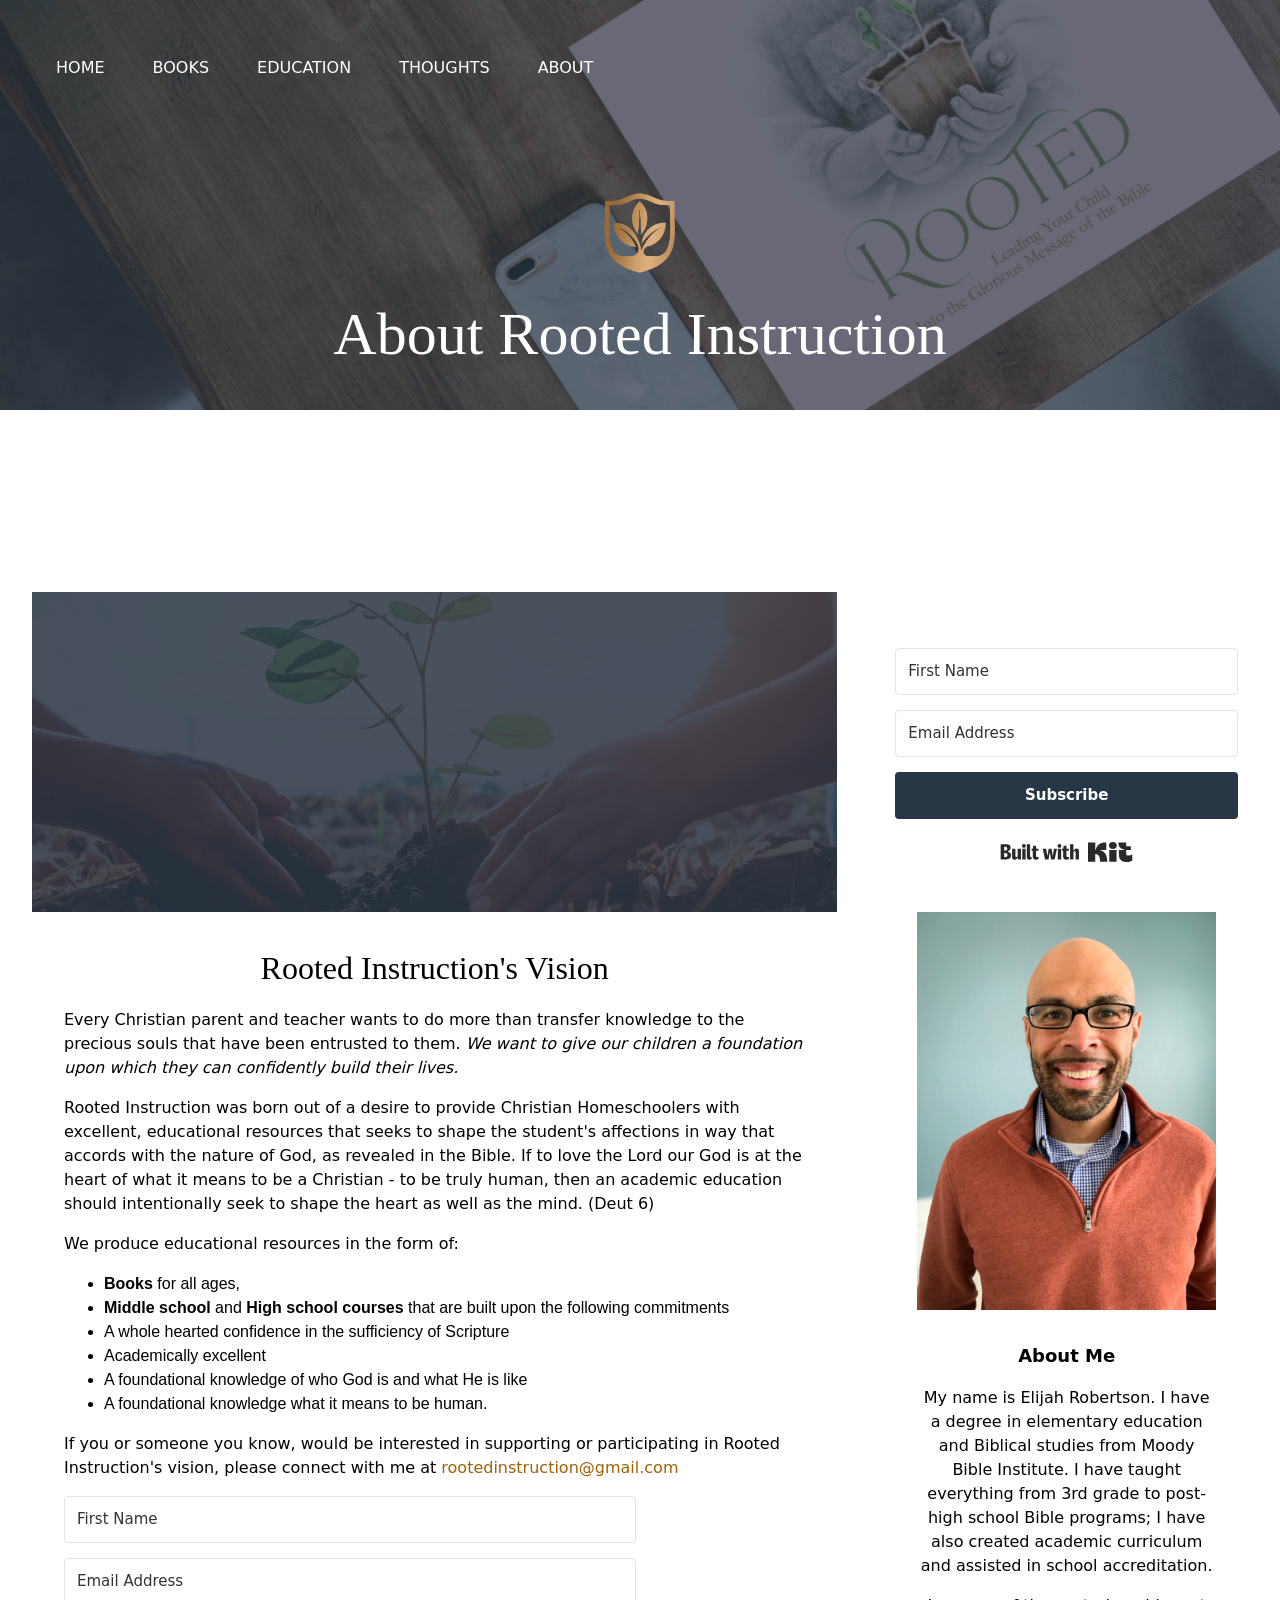
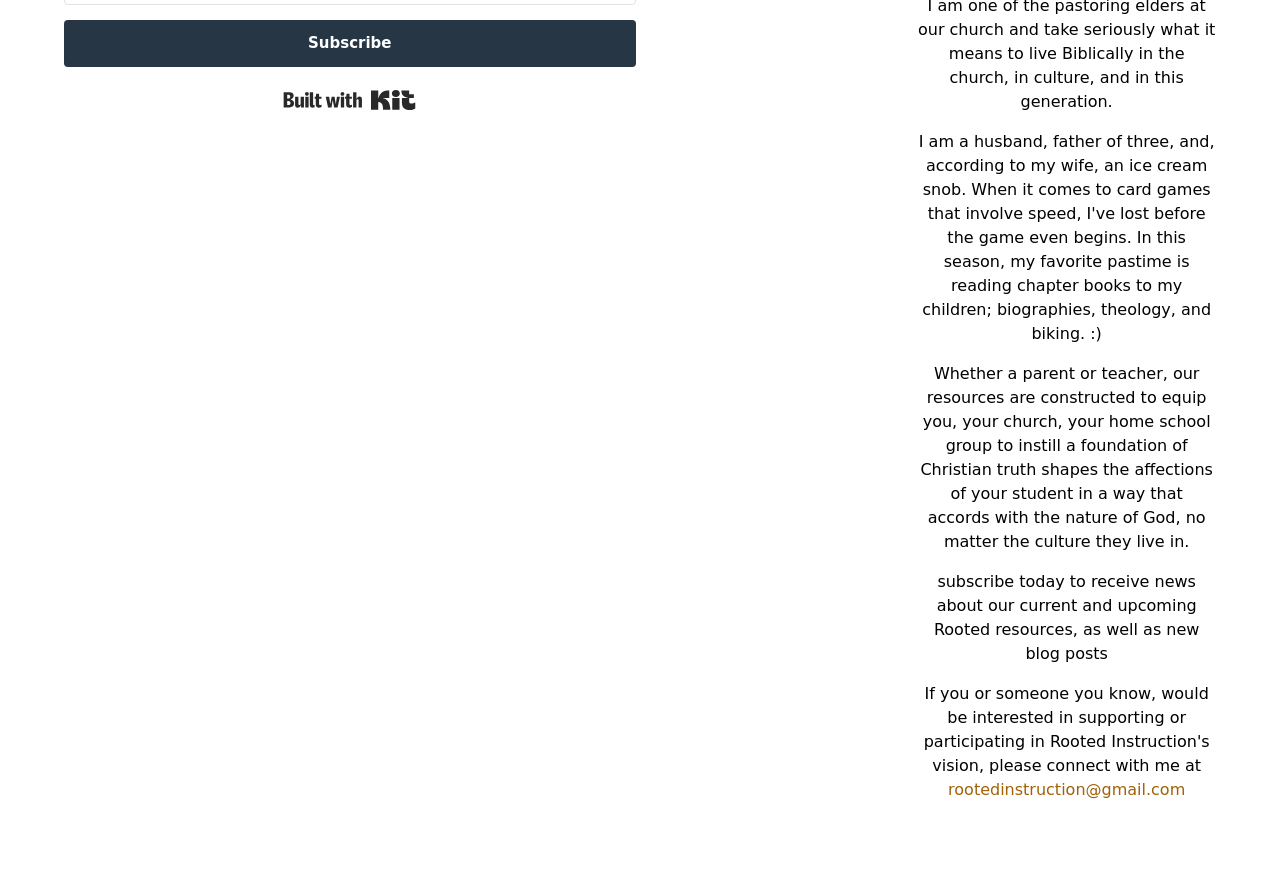
==== commit 7659c6b6: "clean editor urls" ====
--- a/about.html
+++ b/about.html
@@ -31,10 +31,10 @@
 
   <div 
     class="flex flex-col bg-cover bg-top bg-center bg-no-repeat text-white h-banner">
-    <img data-pethy-image="misc_bannerUrl" src="/websites/2/pages/images/RI-web-books-banner.jpg" class="w-full">
+    <img data-pethy-image="misc_bannerUrl" src="images/RI-web-books-banner.jpg" class="w-full">
     <div class="absolute inset-0">
       <div class="flex flex-col p-12">
-        <img src="/websites/2/pages/images/Rooted-shield-bronze.png" class="w-28 mx-auto mt-32">
+        <img src="images/Rooted-shield-bronze.png" class="w-28 mx-auto mt-32">
         <h1 class="text-center text-6xl mb-6 mt-4" data-pethy-text="misc_bannerTitle">
           About Rooted Instruction
         </h1>
@@ -46,7 +46,7 @@
   </div>
   <div class="root blog-root flex flex-wrap max-w-screen-xl mx-auto"><main class="md:w-2/3 w-full p-8 pr-4">
       <div class="flex flex-col max-w-full bg-white mb-12">
-        <div class="w-full"><img data-pethy-image="misc_imageUrl" src="/websites/2/pages/images/RI-web-home-banner.jpg" class="w-full h-80"></div>
+        <div class="w-full"><img data-pethy-image="misc_imageUrl" src="images/RI-web-home-banner.jpg" class="w-full h-80"></div>
         <div class="flex-1 p-8">
             <h1>Rooted Instruction's Vision</h1>
 
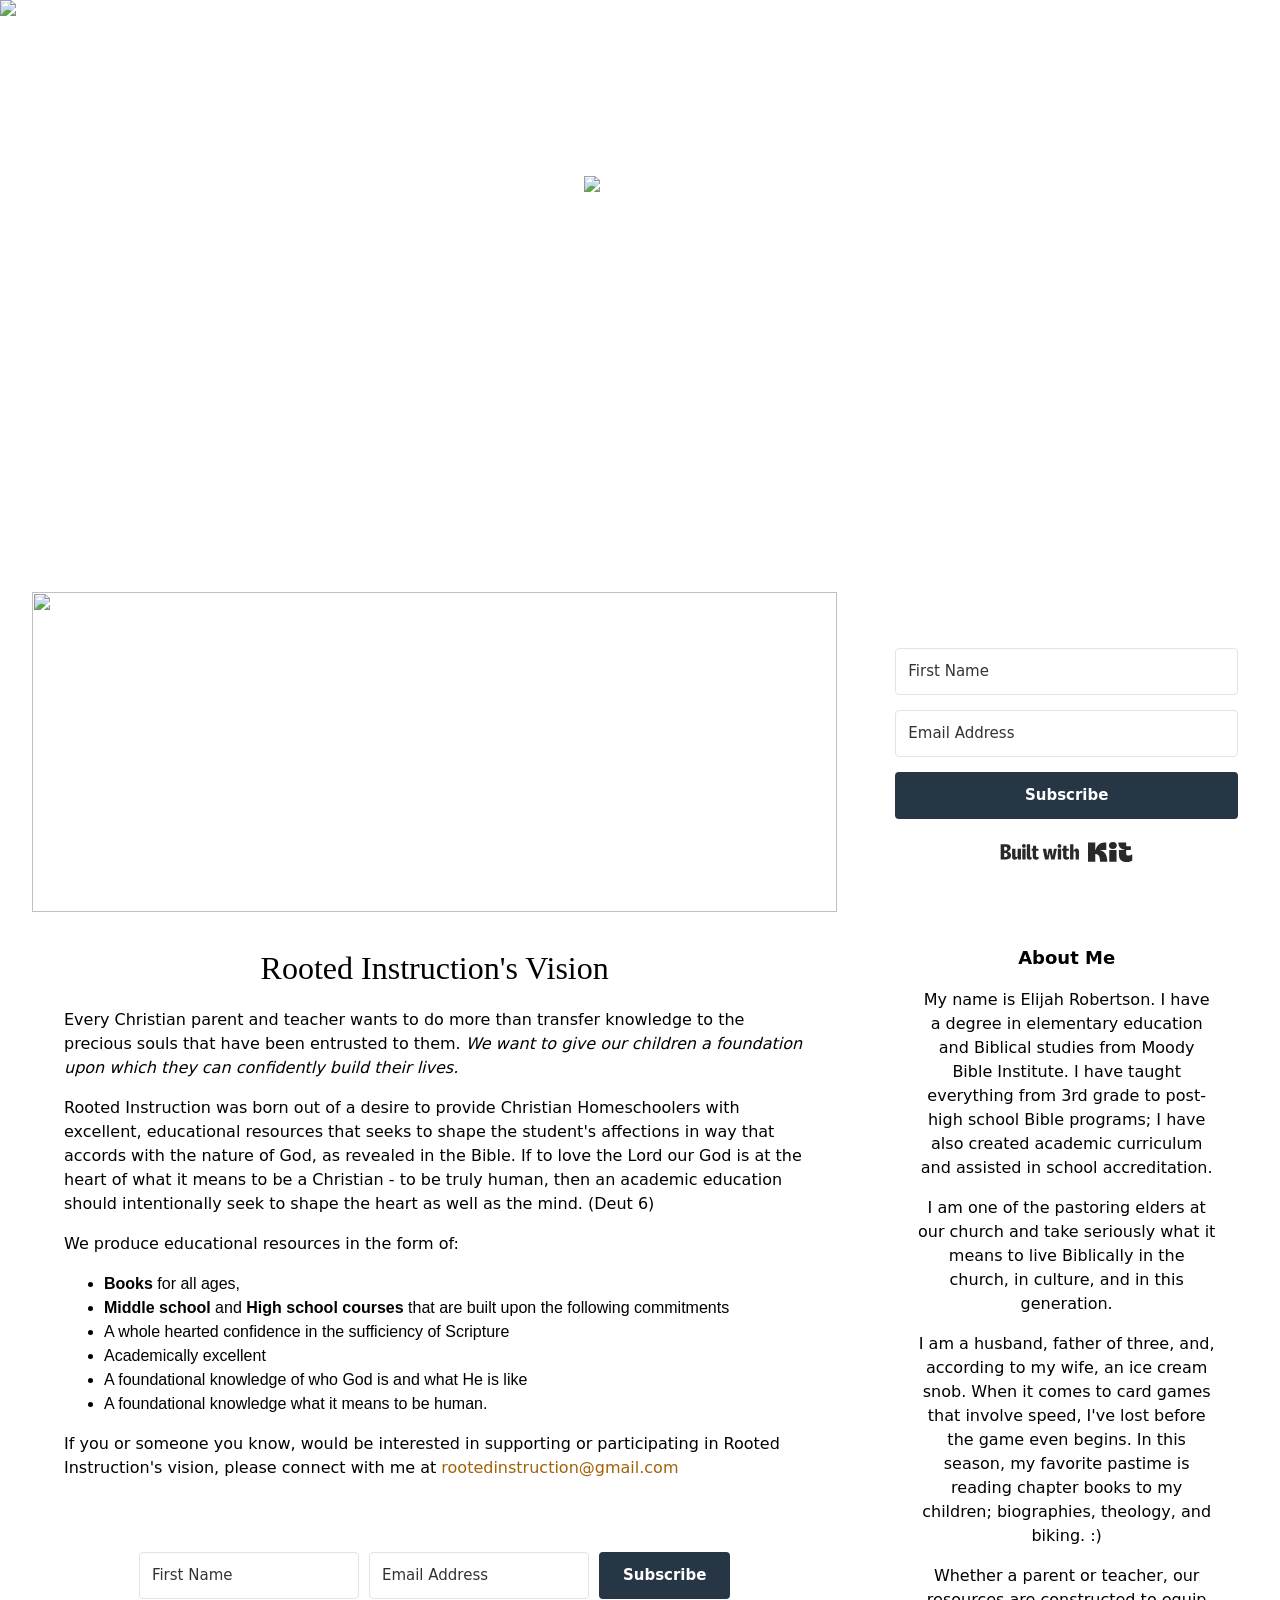
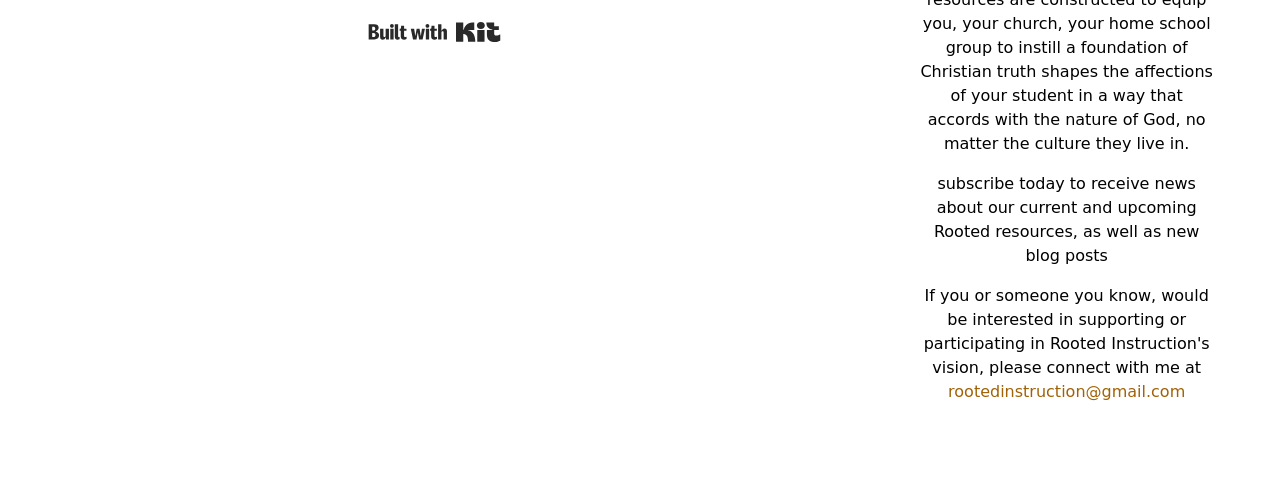
==== commit 76a90c3f: "generated with render_to_string" ====
--- a/about.html
+++ b/about.html
@@ -1,133 +1,118 @@
-<!DOCTYPE html>
-<html lang="en">
-  <head>
-    <meta charset="UTF-8"/>
-    <meta name="viewport" content="width=device-width, initial-scale=1.0"/>
-    
+<!DOCTYPE html><html lang="en"><head>
+    <meta charset="UTF-8">
+    <meta name="viewport" content="width=device-width, initial-scale=1.0">
     <title>
-        About
-
+      About
     </title>
-    
-
     <link rel="icon" type="image/x-icon" href="/favicon.ico">
     <link rel="stylesheet" href="/stylesheets/tailwind.css">
   </head>
-
   <body>
-   <link rel="stylesheet" href="/stylesheets/rootedinstruction.com.css">
-<nav class="flex z-30 lg:absolute top-0 left-0 right-0">
-  <div class="flex-1 p-8 flex flex-col lg:flex-row text-center">
-    <a class="inline p-6 text-black lg:text-white" href="/">HOME</a>
-    <a class="inline p-6 text-black lg:text-white" href="/books">BOOKS</a>
-    <a class="inline p-6 text-black lg:text-white" href="/academia">EDUCATION</a>
-    <a class="inline p-6 text-black lg:text-white" href="/thoughts">THOUGHTS</a>
-    <a class="inline p-6 text-black lg:text-white" href="/about">ABOUT</a>
-  </div>
-  <div class="flex-1 hidden lg:block">
-    <div class="hamburger"></div>
-  </div>
-</nav>
-
-  <div 
-    class="flex flex-col bg-cover bg-top bg-center bg-no-repeat text-white h-banner">
-    <img data-pethy-image="misc_bannerUrl" src="images/RI-web-books-banner.jpg" class="w-full">
-    <div class="absolute inset-0">
-      <div class="flex flex-col p-12">
-        <img src="images/Rooted-shield-bronze.png" class="w-28 mx-auto mt-32">
-        <h1 class="text-center text-6xl mb-6 mt-4" data-pethy-text="misc_bannerTitle">
-          About Rooted Instruction
-        </h1>
-        <div class="text-white text-xl mx-auto italic lg:mb-16" data-pethy-text="misc_bannerText">
-          
+    <!-- BEGIN app/views/pages/show.html.erb -->    <!-- BEGIN app/views/website_templates/charuwts/rootedinstruction.com/_default.html.erb --><!-- BEGIN app/views/website_templates/charuwts/rootedinstruction.com/_layout.html.erb --><link rel="stylesheet" href="/stylesheets/rootedinstruction.com.css">
+    <nav class="flex z-30 lg:absolute top-0 left-0 right-0">
+      <div class="flex-1 p-8 flex flex-col lg:flex-row text-center">
+        <a class="inline p-6 text-black lg:text-white" href="/">HOME</a>
+        <a class="inline p-6 text-black lg:text-white" href="/books">BOOKS</a>
+        <a class="inline p-6 text-black lg:text-white" href="/academia">EDUCATION</a>
+        <a class="inline p-6 text-black lg:text-white" href="/thoughts">THOUGHTS</a>
+        <a class="inline p-6 text-black lg:text-white" href="/about">ABOUT</a>
+      </div>
+      <div class="flex-1 hidden lg:block">
+        <div class="hamburger"></div>
+      </div>
+    </nav>
+    <div class="flex flex-col bg-cover bg-top bg-center bg-no-repeat text-white h-banner relative">
+      <img data-pethy-image="misc_bannerUrl" src="/websites/2/pages/images/RI-web-books-banner.jpg" class="w-full">
+      <div class="absolute inset-0">
+        <div class="flex flex-col p-12">
+          <img src="/websites/2/pages/images/Rooted-shield-bronze.png" class="w-28 mx-auto mt-32">
+          <h1 class="text-center text-6xl mb-6 mt-4" data-pethy-text="misc_bannerTitle">
+            About Rooted Instruction
+          </h1>
+          <div class="text-white text-xl mx-auto italic lg:mb-16" data-pethy-text="misc_bannerText">
+          </div>
         </div>
       </div>
     </div>
-  </div>
-  <div class="root blog-root flex flex-wrap max-w-screen-xl mx-auto"><main class="md:w-2/3 w-full p-8 pr-4">
-      <div class="flex flex-col max-w-full bg-white mb-12">
-        <div class="w-full"><img data-pethy-image="misc_imageUrl" src="images/RI-web-home-banner.jpg" class="w-full h-80"></div>
-        <div class="flex-1 p-8">
+    <div class="root blog-root flex flex-wrap max-w-screen-xl mx-auto"><main class="md:w-2/3 w-full p-8 pr-4">
+        <div class="flex flex-col max-w-full bg-white mb-12">
+          <div class="w-full"><img data-pethy-image="misc_imageUrl" src="/websites/2/pages/images/RI-web-home-banner.jpg" class="w-full h-80"></div>
+          <div class="flex-1 p-8">
             <h1>Rooted Instruction's Vision</h1>
-
-<p>Every Christian parent and teacher wants to do more than transfer knowledge to the precious souls that have been entrusted to them. <em>We want to give our children a foundation upon which they can confidently build their lives.</em></p>
-
-<p>Rooted Instruction was born out of a desire to provide Christian Homeschoolers with excellent, educational resources that seeks to shape the student's affections in way that accords with the nature of God, as revealed in the Bible. If to love the Lord our God is at the heart of what it means to be a Christian - to be truly human, then an academic education should intentionally seek to shape the heart as well as the mind. (Deut 6)</p>
-
-<p>We produce educational resources in the form of:</p>
-
-<ul>
-<li><strong>Books</strong> for all ages,</li>
-<li><strong>Middle school</strong> and <strong>High school courses</strong> that are built upon the following commitments</li>
-<li>A whole hearted confidence in the sufficiency of Scripture</li>
-<li>Academically excellent</li>
-<li>A foundational knowledge of who God is and what He is like</li>
-<li>A foundational knowledge what it means to be human.</li>
-</ul>
-
-<p>If you or someone you know, would be interested in supporting or participating in Rooted Instruction's vision, please connect with me at <a href="mailto:rootedinstruction@gmail.com">rootedinstruction@gmail.com</a></p>
-
-          <div class="flex flex-1">
-            <div id="" class="">
-              <form action="https://app.kit.com/forms/6581377/subscriptions" class="seva-form formkit-form" method="post" data-sv-form="6581377" data-uid="60514b1852" data-format="inline" data-version="5" min-width="400 500">
-                <div data-style="clean">
-                  <ul class="formkit-alert formkit-alert-error" data-element="errors" data-group="alert"></ul>
-                  <div data-element="fields" data-stacked="false" class="seva-fields formkit-fields">
-                    <div class="formkit-field"><input type="text" class="formkit-input" aria-label="First Name" style="color:#000;border-color:#e3e3e3;border-radius:4px;font-weight:400" name="fields[first_name]" placeholder="First Name"></div>
-                    <div class="formkit-field"><input type="text" class="formkit-input" name="email_address" style="color:#000;border-color:#e3e3e3;border-radius:4px;font-weight:400" aria-label="Email Address" placeholder="Email Address" required=""></div>
-                    <button data-element="submit" class="formkit-submit formkit-submit" style="color:#ffffff;background-color:#263645;border-radius:4px;font-weight:700">
-                      <div class="formkit-spinner">
-                        <div></div>
-                        <div></div>
-                        <div></div>
-                      </div>
-                      <span class="">Subscribe</span></button></div>
-                  <div class="formkit-powered-by-convertkit-container"><a href="https://kit.com/features/forms?utm_campaign=poweredby&amp;utm_content=form&amp;utm_medium=referral&amp;utm_source=dynamic" data-element="powered-by" class="formkit-powered-by-convertkit" data-variant="dark" target="_blank" rel="nofollow">Built with Kit</a></div>
-                </div>
-                <style>
-                  .formkit-form[data-uid="60514b1852"] *{box-sizing:border-box;}.formkit-form[data-uid="60514b1852"]{-webkit-font-smoothing:antialiased;-moz-osx-font-smoothing:grayscale;}.formkit-form[data-uid="60514b1852"] legend{border:none;font-size:inherit;margin-bottom:10px;padding:0;position:relative;display:table;}.formkit-form[data-uid="60514b1852"] fieldset{border:0;padding:0.01em 0 0 0;margin:0;min-width:0;}.formkit-form[data-uid="60514b1852"] body:not(:-moz-handler-blocked) fieldset{display:table-cell;}.formkit-form[data-uid="60514b1852"] h1,.formkit-form[data-uid="60514b1852"] h2,.formkit-form[data-uid="60514b1852"] h3,.formkit-form[data-uid="60514b1852"] h4,.formkit-form[data-uid="60514b1852"] h5,.formkit-form[data-uid="60514b1852"] h6{color:inherit;font-size:inherit;font-weight:inherit;}.formkit-form[data-uid="60514b1852"] h2{font-size:1.5em;margin:1em 0;}.formkit-form[data-uid="60514b1852"] h3{font-size:1.17em;margin:1em 0;}.formkit-form[data-uid="60514b1852"] p{color:inherit;font-size:inherit;font-weight:inherit;}.formkit-form[data-uid="60514b1852"] ol:not([template-default]),.formkit-form[data-uid="60514b1852"] ul:not([template-default]),.formkit-form[data-uid="60514b1852"] blockquote:not([template-default]){text-align:left;}.formkit-form[data-uid="60514b1852"] p:not([template-default]),.formkit-form[data-uid="60514b1852"] hr:not([template-default]),.formkit-form[data-uid="60514b1852"] blockquote:not([template-default]),.formkit-form[data-uid="60514b1852"] ol:not([template-default]),.formkit-form[data-uid="60514b1852"] ul:not([template-default]){color:inherit;font-style:initial;}.formkit-form[data-uid="60514b1852"] .ordered-list,.formkit-form[data-uid="60514b1852"] .unordered-list{list-style-position:outside !important;padding-left:1em;}.formkit-form[data-uid="60514b1852"] .list-item{padding-left:0;}.formkit-form[data-uid="60514b1852"][data-format="modal"]{display:none;}.formkit-form[data-uid="60514b1852"][data-format="slide in"]{display:none;}.formkit-form[data-uid="60514b1852"][data-format="sticky bar"]{display:none;}.formkit-sticky-bar .formkit-form[data-uid="60514b1852"][data-format="sticky bar"]{display:block;}.formkit-form[data-uid="60514b1852"] .formkit-input,.formkit-form[data-uid="60514b1852"] .formkit-select,.formkit-form[data-uid="60514b1852"] .formkit-checkboxes{width:100%;}.formkit-form[data-uid="60514b1852"] .formkit-button,.formkit-form[data-uid="60514b1852"] .formkit-submit{border:0;border-radius:5px;color:#ffffff;cursor:pointer;display:inline-block;text-align:center;font-size:15px;font-weight:500;cursor:pointer;margin-bottom:15px;overflow:hidden;padding:0;position:relative;vertical-align:middle;}.formkit-form[data-uid="60514b1852"] .formkit-button:hover,.formkit-form[data-uid="60514b1852"] .formkit-submit:hover,.formkit-form[data-uid="60514b1852"] .formkit-button:focus,.formkit-form[data-uid="60514b1852"] .formkit-submit:focus{outline:none;}.formkit-form[data-uid="60514b1852"] .formkit-button:hover > span,.formkit-form[data-uid="60514b1852"] .formkit-submit:hover > span,.formkit-form[data-uid="60514b1852"] .formkit-button:focus > span,.formkit-form[data-uid="60514b1852"] .formkit-submit:focus > span{background-color:rgba(0,0,0,0.1);}.formkit-form[data-uid="60514b1852"] .formkit-button > span,.formkit-form[data-uid="60514b1852"] .formkit-submit > span{display:block;-webkit-transition:all 300ms ease-in-out;transition:all 300ms ease-in-out;padding:12px 24px;}.formkit-form[data-uid="60514b1852"] .formkit-input{background:#ffffff;font-size:15px;padding:12px;border:1px solid #e3e3e3;-webkit-flex:1 0 auto;-ms-flex:1 0 auto;flex:1 0 auto;line-height:1.4;margin:0;-webkit-transition:border-color ease-out 300ms;transition:border-color ease-out 300ms;}.formkit-form[data-uid="60514b1852"] .formkit-input:focus{outline:none;border-color:#1677be;-webkit-transition:border-color ease 300ms;transition:border-color ease 300ms;}.formkit-form[data-uid="60514b1852"] .formkit-input::-webkit-input-placeholder{color:inherit;opacity:0.8;}.formkit-form[data-uid="60514b1852"] .formkit-input::-moz-placeholder{color:inherit;opacity:0.8;}.formkit-form[data-uid="60514b1852"] .formkit-input:-ms-input-placeholder{color:inherit;opacity:0.8;}.formkit-form[data-uid="60514b1852"] .formkit-input::placeholder{color:inherit;opacity:0.8;}.formkit-form[data-uid="60514b1852"] [data-group="dropdown"]{position:relative;display:inline-block;width:100%;}.formkit-form[data-uid="60514b1852"] [data-group="dropdown"]::before{content:"";top:calc(50% - 2.5px);right:10px;position:absolute;pointer-events:none;border-color:#4f4f4f transparent transparent transparent;border-style:solid;border-width:6px 6px 0 6px;height:0;width:0;z-index:999;}.formkit-form[data-uid="60514b1852"] [data-group="dropdown"] select{height:auto;width:100%;cursor:pointer;color:#333333;line-height:1.4;margin-bottom:0;padding:0 6px;-webkit-appearance:none;-moz-appearance:none;appearance:none;font-size:15px;padding:12px;padding-right:25px;border:1px solid #e3e3e3;background:#ffffff;}.formkit-form[data-uid="60514b1852"] [data-group="dropdown"] select:focus{outline:none;}.formkit-form[data-uid="60514b1852"] [data-group="checkboxes"]{text-align:left;margin:0;}.formkit-form[data-uid="60514b1852"] [data-group="checkboxes"] [data-group="checkbox"]{margin-bottom:10px;}.formkit-form[data-uid="60514b1852"] [data-group="checkboxes"] [data-group="checkbox"] *{cursor:pointer;}.formkit-form[data-uid="60514b1852"] [data-group="checkboxes"] [data-group="checkbox"]:last-of-type{margin-bottom:0;}.formkit-form[data-uid="60514b1852"] [data-group="checkboxes"] [data-group="checkbox"] input[type="checkbox"]{display:none;}.formkit-form[data-uid="60514b1852"] [data-group="checkboxes"] [data-group="checkbox"] input[type="checkbox"] + label::after{content:none;}.formkit-form[data-uid="60514b1852"] [data-group="checkboxes"] [data-group="checkbox"] input[type="checkbox"]:checked + label::after{border-color:#ffffff;content:"";}.formkit-form[data-uid="60514b1852"] [data-group="checkboxes"] [data-group="checkbox"] input[type="checkbox"]:checked + label::before{background:#10bf7a;border-color:#10bf7a;}.formkit-form[data-uid="60514b1852"] [data-group="checkboxes"] [data-group="checkbox"] label{position:relative;display:inline-block;padding-left:28px;}.formkit-form[data-uid="60514b1852"] [data-group="checkboxes"] [data-group="checkbox"] label::before,.formkit-form[data-uid="60514b1852"] [data-group="checkboxes"] [data-group="checkbox"] label::after{position:absolute;content:"";display:inline-block;}.formkit-form[data-uid="60514b1852"] [data-group="checkboxes"] [data-group="checkbox"] label::before{height:16px;width:16px;border:1px solid #e3e3e3;background:#ffffff;left:0px;top:3px;}.formkit-form[data-uid="60514b1852"] [data-group="checkboxes"] [data-group="checkbox"] label::after{height:4px;width:8px;border-left:2px solid #4d4d4d;border-bottom:2px solid #4d4d4d;-webkit-transform:rotate(-45deg);-ms-transform:rotate(-45deg);transform:rotate(-45deg);left:4px;top:8px;}.formkit-form[data-uid="60514b1852"] .formkit-alert{background:#f9fafb;border:1px solid #e3e3e3;border-radius:5px;-webkit-flex:1 0 auto;-ms-flex:1 0 auto;flex:1 0 auto;list-style:none;margin:25px auto;padding:12px;text-align:center;width:100%;}.formkit-form[data-uid="60514b1852"] .formkit-alert:empty{display:none;}.formkit-form[data-uid="60514b1852"] .formkit-alert-success{background:#d3fbeb;border-color:#10bf7a;color:#0c905c;}.formkit-form[data-uid="60514b1852"] .formkit-alert-error{background:#fde8e2;border-color:#f2643b;color:#ea4110;}.formkit-form[data-uid="60514b1852"] .formkit-spinner{display:-webkit-box;display:-webkit-flex;display:-ms-flexbox;display:flex;height:0px;width:0px;margin:0 auto;position:absolute;top:0;left:0;right:0;width:0px;overflow:hidden;text-align:center;-webkit-transition:all 300ms ease-in-out;transition:all 300ms ease-in-out;}.formkit-form[data-uid="60514b1852"] .formkit-spinner > div{margin:auto;width:12px;height:12px;background-color:#fff;opacity:0.3;border-radius:100%;display:inline-block;-webkit-animation:formkit-bouncedelay-formkit-form-data-uid-60514b1852- 1.4s infinite ease-in-out both;animation:formkit-bouncedelay-formkit-form-data-uid-60514b1852- 1.4s infinite ease-in-out both;}.formkit-form[data-uid="60514b1852"] .formkit-spinner > div:nth-child(1){-webkit-animation-delay:-0.32s;animation-delay:-0.32s;}.formkit-form[data-uid="60514b1852"] .formkit-spinner > div:nth-child(2){-webkit-animation-delay:-0.16s;animation-delay:-0.16s;}.formkit-form[data-uid="60514b1852"] .formkit-submit[data-active] .formkit-spinner{opacity:1;height:100%;width:50px;}.formkit-form[data-uid="60514b1852"] .formkit-submit[data-active] .formkit-spinner ~ span{opacity:0;}.formkit-form[data-uid="60514b1852"] .formkit-powered-by[data-active="false"]{opacity:0.35;}.formkit-form[data-uid="60514b1852"] .formkit-powered-by-convertkit-container{display:-webkit-box;display:-webkit-flex;display:-ms-flexbox;display:flex;width:100%;margin:10px 0;position:relative;}.formkit-form[data-uid="60514b1852"] .formkit-powered-by-convertkit-container[data-active="false"]{opacity:0.35;}.formkit-form[data-uid="60514b1852"] .formkit-powered-by-convertkit{-webkit-align-items:center;-webkit-box-align:center;-ms-flex-align:center;align-items:center;background-color:#ffffff;border-radius:9px;color:#3d3d3d;cursor:pointer;display:block;height:36px;margin:0 auto;opacity:0.95;padding:0;-webkit-text-decoration:none;text-decoration:none;text-indent:100%;-webkit-transition:ease-in-out all 200ms;transition:ease-in-out all 200ms;white-space:nowrap;overflow:hidden;-webkit-user-select:none;-moz-user-select:none;-ms-user-select:none;user-select:none;width:157px;background-repeat:no-repeat;background-position:center;background-image:url("data:image/svg+xml;charset=utf8,%3Csvg width='133' height='36' viewBox='0 0 133 36' fill='none' xmlns='http://www.w3.org/2000/svg'%3E%3Cpath d='M0.861 25.5C0.735 25.5 0.651 25.416 0.651 25.29V10.548C0.651 10.422 0.735 10.338 0.861 10.338H6.279C9.072 10.338 10.668 11.451 10.668 13.824C10.668 15.819 9.219 16.932 8.001 17.226C7.707 17.268 7.707 17.625 8.022 17.688C9.912 18.108 11.088 19.116 11.088 21.321C11.088 23.715 9.429 25.5 6.426 25.5H0.861ZM5.397 23.085C6.825 23.085 7.518 22.224 7.518 21.006C7.518 19.683 6.825 18.948 5.397 18.948H4.2V23.085H5.397ZM5.313 16.617C6.51 16.617 7.245 15.945 7.245 14.601C7.245 13.383 6.51 12.753 5.25 12.753H4.2V16.617H5.313ZM17.9758 23.883C17.9758 23.568 17.6608 23.505 17.5348 23.799C17.0308 24.954 16.1698 25.731 14.5528 25.731C12.8728 25.731 12.0958 24.471 12.0958 22.707V14.937C12.0958 14.811 12.1798 14.727 12.3058 14.727H15.2248C15.3508 14.727 15.4348 14.811 15.4348 14.937V21.657C15.4348 22.581 15.7708 23.022 16.4638 23.022C17.1778 23.022 17.6188 22.581 17.6188 21.657V14.937C17.6188 14.811 17.7028 14.727 17.8288 14.727H20.7478C20.8738 14.727 20.9578 14.811 20.9578 14.937V25.29C20.9578 25.416 20.8738 25.5 20.7478 25.5H18.1858C18.0598 25.5 17.9758 25.416 17.9758 25.29V23.883ZM25.6141 25.29C25.6141 25.416 25.5301 25.5 25.4041 25.5H22.4851C22.3591 25.5 22.2751 25.416 22.2751 25.29V14.937C22.2751 14.811 22.3591 14.727 22.4851 14.727H25.4041C25.5301 14.727 25.6141 14.811 25.6141 14.937V25.29ZM23.9131 13.74C22.8001 13.74 22.0441 12.942 22.0441 11.934C22.0441 10.926 22.8001 10.107 23.9131 10.107C25.0051 10.107 25.7611 10.926 25.7611 11.934C25.7611 12.942 25.0051 13.74 23.9131 13.74ZM26.7883 10.548C26.7883 10.422 26.8723 10.338 26.9983 10.338H29.9173C30.0433 10.338 30.1273 10.422 30.1273 10.548V22.056C30.1273 22.749 30.2533 23.085 30.8203 23.085C31.0093 23.085 31.1983 23.043 31.3663 23.001C31.5133 22.959 31.6183 22.959 31.6183 23.127V25.059C31.6183 25.164 31.5763 25.269 31.4923 25.311C30.9673 25.521 30.2953 25.71 29.5813 25.71C27.7123 25.71 26.7883 24.639 26.7883 22.476V10.548ZM32.4237 14.727C32.8227 14.727 32.9277 14.538 32.9697 14.055L33.1167 12.039C33.1167 11.913 33.2217 11.829 33.3477 11.829H35.8887C36.0147 11.829 36.0987 11.913 36.0987 12.039V14.517C36.0987 14.643 36.1827 14.727 36.3087 14.727H38.2827C38.4087 14.727 38.4927 14.811 38.4927 14.937V16.659C38.4927 16.785 38.4087 16.869 38.2827 16.869H36.0777V22.056C36.0777 22.875 36.5397 23.085 37.0647 23.085C37.4847 23.085 37.9467 22.938 38.3247 22.707C38.4717 22.623 38.5767 22.665 38.5767 22.833V24.828C38.5767 24.933 38.5347 25.017 38.4507 25.08C37.8417 25.458 36.9807 25.71 36.0357 25.71C34.2927 25.71 32.7387 24.912 32.7387 22.476V16.869H31.8567C31.7307 16.869 31.6467 16.785 31.6467 16.659V14.937C31.6467 14.811 31.7307 14.727 31.8567 14.727H32.4237ZM51.3808 14.727C51.5068 14.727 51.5908 14.79 51.6118 14.916L52.3888 19.851L52.5778 21.174C52.6198 21.468 52.9558 21.468 52.9768 21.174C53.0398 20.712 53.0818 20.271 53.1658 19.83L53.8798 14.916C53.9008 14.79 53.9848 14.727 54.1108 14.727H56.6728C56.8198 14.727 56.8828 14.811 56.8618 14.958L54.6778 25.311C54.6568 25.437 54.5728 25.5 54.4468 25.5H51.3178C51.1918 25.5 51.1078 25.437 51.0868 25.311L50.1208 20.082L49.8898 18.633C49.8688 18.444 49.6588 18.444 49.6378 18.633L49.4068 20.103L48.5458 25.311C48.5248 25.437 48.4408 25.5 48.3148 25.5H45.2068C45.0808 25.5 44.9968 25.437 44.9758 25.311L42.8128 14.958C42.7918 14.811 42.8548 14.727 43.0018 14.727H45.9628C46.0888 14.727 46.1728 14.79 46.1938 14.916L46.9288 19.83C47.0128 20.271 47.0758 20.754 47.1388 21.195C47.2018 21.51 47.4748 21.531 47.5378 21.195L47.7478 19.872L48.6088 14.916C48.6298 14.79 48.7138 14.727 48.8398 14.727H51.3808ZM61.1582 25.29C61.1582 25.416 61.0742 25.5 60.9482 25.5H58.0292C57.9032 25.5 57.8192 25.416 57.8192 25.29V14.937C57.8192 14.811 57.9032 14.727 58.0292 14.727H60.9482C61.0742 14.727 61.1582 14.811 61.1582 14.937V25.29ZM59.4572 13.74C58.3442 13.74 57.5882 12.942 57.5882 11.934C57.5882 10.926 58.3442 10.107 59.4572 10.107C60.5492 10.107 61.3052 10.926 61.3052 11.934C61.3052 12.942 60.5492 13.74 59.4572 13.74ZM62.8154 14.727C63.2144 14.727 63.3194 14.538 63.3614 14.055L63.5084 12.039C63.5084 11.913 63.6134 11.829 63.7394 11.829H66.2804C66.4064 11.829 66.4904 11.913 66.4904 12.039V14.517C66.4904 14.643 66.5744 14.727 66.7004 14.727H68.6744C68.8004 14.727 68.8844 14.811 68.8844 14.937V16.659C68.8844 16.785 68.8004 16.869 68.6744 16.869H66.4694V22.056C66.4694 22.875 66.9314 23.085 67.4564 23.085C67.8764 23.085 68.3384 22.938 68.7164 22.707C68.8634 22.623 68.9684 22.665 68.9684 22.833V24.828C68.9684 24.933 68.9264 25.017 68.8424 25.08C68.2334 25.458 67.3724 25.71 66.4274 25.71C64.6844 25.71 63.1304 24.912 63.1304 22.476V16.869H62.2484C62.1224 16.869 62.0384 16.785 62.0384 16.659V14.937C62.0384 14.811 62.1224 14.727 62.2484 14.727H62.8154ZM73.4298 16.323C73.4298 16.638 73.7868 16.68 73.9128 16.407C74.3748 15.315 75.1308 14.496 76.6008 14.496C78.2178 14.496 78.9528 15.609 78.9528 17.373V25.29C78.9528 25.416 78.8688 25.5 78.7428 25.5H75.8238C75.6978 25.5 75.6138 25.416 75.6138 25.29V18.633C75.6138 17.709 75.2778 17.268 74.5848 17.268C73.8708 17.268 73.4298 17.709 73.4298 18.633V25.29C73.4298 25.416 73.3458 25.5 73.2198 25.5H70.3008C70.1748 25.5 70.0908 25.416 70.0908 25.29V10.548C70.0908 10.422 70.1748 10.338 70.3008 10.338H73.2198C73.3458 10.338 73.4298 10.422 73.4298 10.548V16.323Z' fill='%231E1E1E'/%3E%3Cpath d='M100.132 16.3203C105.58 17.3761 107.272 22.4211 107.318 27.4961C107.318 27.6101 107.226 27.7041 107.112 27.7041H100.252C100.138 27.7041 100.046 27.6121 100.046 27.5001C100.026 23.5629 99.3877 20.0896 95.4865 19.9396C95.3705 19.9356 95.2725 20.0276 95.2725 20.1456V27.5001C95.2725 27.6141 95.1806 27.7061 95.0666 27.7061H88.206C88.092 27.7061 88 27.6141 88 27.5001V8.75585C88 8.64187 88.092 8.54989 88.206 8.54989H95.0686C95.1826 8.54989 95.2745 8.64187 95.2745 8.75585V15.7764C95.2745 15.8804 95.3585 15.9644 95.4625 15.9644C95.5445 15.9644 95.6185 15.9104 95.6425 15.8324C97.4081 10.0416 100.709 8.58588 106.07 8.55189C106.184 8.55189 106.276 8.64387 106.276 8.75785V15.7604C106.276 15.8744 106.184 15.9664 106.07 15.9664H100.166C100.066 15.9664 99.9856 16.0464 99.9856 16.1464C99.9856 16.2304 100.048 16.3043 100.132 16.3203ZM118.918 20.7095V16.1704C118.918 16.0564 119.01 15.9644 119.124 15.9644H124.173C124.273 15.9644 124.353 15.8844 124.353 15.7844C124.353 15.6985 124.291 15.6245 124.207 15.6085C120.256 14.8246 118.432 12.5511 118.37 8.75585C118.368 8.64387 118.458 8.54989 118.572 8.54989H125.986C126.1 8.54989 126.192 8.64187 126.192 8.75585V11.9532C126.192 12.0672 126.284 12.1592 126.398 12.1592H130.649C130.763 12.1592 130.855 12.2511 130.855 12.3651V15.7624C130.855 15.8764 130.763 15.9684 130.649 15.9684H126.398C126.284 15.9684 126.192 16.0604 126.192 16.1744V19.8356C126.192 21.1294 126.986 21.5553 128.04 21.5553C129.692 21.5553 131.323 20.8114 131.977 20.4735C132.113 20.4035 132.277 20.5015 132.277 20.6555V26.3543C132.277 26.5063 132.193 26.6463 132.059 26.7183C131.413 27.0582 129.418 28 127.136 28C122.435 27.996 118.918 26.0824 118.918 20.7095ZM109.266 27.4981V16.1704C109.266 16.0564 109.358 15.9644 109.472 15.9644H116.334C116.448 15.9644 116.54 16.0564 116.54 16.1704V27.4981C116.54 27.6121 116.448 27.7041 116.334 27.7041H109.472C109.358 27.7021 109.266 27.6101 109.266 27.4981ZM108.876 11.4913C108.876 13.4189 110.238 14.9826 112.853 14.9826C115.469 14.9826 116.83 13.4189 116.83 11.4913C116.83 9.56369 115.471 8 112.853 8C110.238 8 108.876 9.56369 108.876 11.4913Z' fill='%231E1E1E'/%3E%3C/svg%3E");}.formkit-form[data-uid="60514b1852"] .formkit-powered-by-convertkit:hover,.formkit-form[data-uid="60514b1852"] .formkit-powered-by-convertkit:focus{background-color:#ffffff;-webkit-transform:scale(1.025) perspective(1px);-ms-transform:scale(1.025) perspective(1px);transform:scale(1.025) perspective(1px);opacity:1;}.formkit-form[data-uid="60514b1852"] .formkit-powered-by-convertkit[data-variant="dark"],.formkit-form[data-uid="60514b1852"] .formkit-powered-by-convertkit[data-variant="light"]{background-color:transparent;border-color:transparent;width:133px;}.formkit-form[data-uid="60514b1852"] .formkit-powered-by-convertkit[data-variant="light"]{color:#ffffff;background-image:url("data:image/svg+xml;charset=utf8,%3Csvg width='133' height='36' viewBox='0 0 133 36' fill='none' xmlns='http://www.w3.org/2000/svg'%3E%3Cpath d='M0.861 25.5C0.735 25.5 0.651 25.416 0.651 25.29V10.548C0.651 10.422 0.735 10.338 0.861 10.338H6.279C9.072 10.338 10.668 11.451 10.668 13.824C10.668 15.819 9.219 16.932 8.001 17.226C7.707 17.268 7.707 17.625 8.022 17.688C9.912 18.108 11.088 19.116 11.088 21.321C11.088 23.715 9.429 25.5 6.426 25.5H0.861ZM5.397 23.085C6.825 23.085 7.518 22.224 7.518 21.006C7.518 19.683 6.825 18.948 5.397 18.948H4.2V23.085H5.397ZM5.313 16.617C6.51 16.617 7.245 15.945 7.245 14.601C7.245 13.383 6.51 12.753 5.25 12.753H4.2V16.617H5.313ZM17.9758 23.883C17.9758 23.568 17.6608 23.505 17.5348 23.799C17.0308 24.954 16.1698 25.731 14.5528 25.731C12.8728 25.731 12.0958 24.471 12.0958 22.707V14.937C12.0958 14.811 12.1798 14.727 12.3058 14.727H15.2248C15.3508 14.727 15.4348 14.811 15.4348 14.937V21.657C15.4348 22.581 15.7708 23.022 16.4638 23.022C17.1778 23.022 17.6188 22.581 17.6188 21.657V14.937C17.6188 14.811 17.7028 14.727 17.8288 14.727H20.7478C20.8738 14.727 20.9578 14.811 20.9578 14.937V25.29C20.9578 25.416 20.8738 25.5 20.7478 25.5H18.1858C18.0598 25.5 17.9758 25.416 17.9758 25.29V23.883ZM25.6141 25.29C25.6141 25.416 25.5301 25.5 25.4041 25.5H22.4851C22.3591 25.5 22.2751 25.416 22.2751 25.29V14.937C22.2751 14.811 22.3591 14.727 22.4851 14.727H25.4041C25.5301 14.727 25.6141 14.811 25.6141 14.937V25.29ZM23.9131 13.74C22.8001 13.74 22.0441 12.942 22.0441 11.934C22.0441 10.926 22.8001 10.107 23.9131 10.107C25.0051 10.107 25.7611 10.926 25.7611 11.934C25.7611 12.942 25.0051 13.74 23.9131 13.74ZM26.7883 10.548C26.7883 10.422 26.8723 10.338 26.9983 10.338H29.9173C30.0433 10.338 30.1273 10.422 30.1273 10.548V22.056C30.1273 22.749 30.2533 23.085 30.8203 23.085C31.0093 23.085 31.1983 23.043 31.3663 23.001C31.5133 22.959 31.6183 22.959 31.6183 23.127V25.059C31.6183 25.164 31.5763 25.269 31.4923 25.311C30.9673 25.521 30.2953 25.71 29.5813 25.71C27.7123 25.71 26.7883 24.639 26.7883 22.476V10.548ZM32.4237 14.727C32.8227 14.727 32.9277 14.538 32.9697 14.055L33.1167 12.039C33.1167 11.913 33.2217 11.829 33.3477 11.829H35.8887C36.0147 11.829 36.0987 11.913 36.0987 12.039V14.517C36.0987 14.643 36.1827 14.727 36.3087 14.727H38.2827C38.4087 14.727 38.4927 14.811 38.4927 14.937V16.659C38.4927 16.785 38.4087 16.869 38.2827 16.869H36.0777V22.056C36.0777 22.875 36.5397 23.085 37.0647 23.085C37.4847 23.085 37.9467 22.938 38.3247 22.707C38.4717 22.623 38.5767 22.665 38.5767 22.833V24.828C38.5767 24.933 38.5347 25.017 38.4507 25.08C37.8417 25.458 36.9807 25.71 36.0357 25.71C34.2927 25.71 32.7387 24.912 32.7387 22.476V16.869H31.8567C31.7307 16.869 31.6467 16.785 31.6467 16.659V14.937C31.6467 14.811 31.7307 14.727 31.8567 14.727H32.4237ZM51.3808 14.727C51.5068 14.727 51.5908 14.79 51.6118 14.916L52.3888 19.851L52.5778 21.174C52.6198 21.468 52.9558 21.468 52.9768 21.174C53.0398 20.712 53.0818 20.271 53.1658 19.83L53.8798 14.916C53.9008 14.79 53.9848 14.727 54.1108 14.727H56.6728C56.8198 14.727 56.8828 14.811 56.8618 14.958L54.6778 25.311C54.6568 25.437 54.5728 25.5 54.4468 25.5H51.3178C51.1918 25.5 51.1078 25.437 51.0868 25.311L50.1208 20.082L49.8898 18.633C49.8688 18.444 49.6588 18.444 49.6378 18.633L49.4068 20.103L48.5458 25.311C48.5248 25.437 48.4408 25.5 48.3148 25.5H45.2068C45.0808 25.5 44.9968 25.437 44.9758 25.311L42.8128 14.958C42.7918 14.811 42.8548 14.727 43.0018 14.727H45.9628C46.0888 14.727 46.1728 14.79 46.1938 14.916L46.9288 19.83C47.0128 20.271 47.0758 20.754 47.1388 21.195C47.2018 21.51 47.4748 21.531 47.5378 21.195L47.7478 19.872L48.6088 14.916C48.6298 14.79 48.7138 14.727 48.8398 14.727H51.3808ZM61.1582 25.29C61.1582 25.416 61.0742 25.5 60.9482 25.5H58.0292C57.9032 25.5 57.8192 25.416 57.8192 25.29V14.937C57.8192 14.811 57.9032 14.727 58.0292 14.727H60.9482C61.0742 14.727 61.1582 14.811 61.1582 14.937V25.29ZM59.4572 13.74C58.3442 13.74 57.5882 12.942 57.5882 11.934C57.5882 10.926 58.3442 10.107 59.4572 10.107C60.5492 10.107 61.3052 10.926 61.3052 11.934C61.3052 12.942 60.5492 13.74 59.4572 13.74ZM62.8154 14.727C63.2144 14.727 63.3194 14.538 63.3614 14.055L63.5084 12.039C63.5084 11.913 63.6134 11.829 63.7394 11.829H66.2804C66.4064 11.829 66.4904 11.913 66.4904 12.039V14.517C66.4904 14.643 66.5744 14.727 66.7004 14.727H68.6744C68.8004 14.727 68.8844 14.811 68.8844 14.937V16.659C68.8844 16.785 68.8004 16.869 68.6744 16.869H66.4694V22.056C66.4694 22.875 66.9314 23.085 67.4564 23.085C67.8764 23.085 68.3384 22.938 68.7164 22.707C68.8634 22.623 68.9684 22.665 68.9684 22.833V24.828C68.9684 24.933 68.9264 25.017 68.8424 25.08C68.2334 25.458 67.3724 25.71 66.4274 25.71C64.6844 25.71 63.1304 24.912 63.1304 22.476V16.869H62.2484C62.1224 16.869 62.0384 16.785 62.0384 16.659V14.937C62.0384 14.811 62.1224 14.727 62.2484 14.727H62.8154ZM73.4298 16.323C73.4298 16.638 73.7868 16.68 73.9128 16.407C74.3748 15.315 75.1308 14.496 76.6008 14.496C78.2178 14.496 78.9528 15.609 78.9528 17.373V25.29C78.9528 25.416 78.8688 25.5 78.7428 25.5H75.8238C75.6978 25.5 75.6138 25.416 75.6138 25.29V18.633C75.6138 17.709 75.2778 17.268 74.5848 17.268C73.8708 17.268 73.4298 17.709 73.4298 18.633V25.29C73.4298 25.416 73.3458 25.5 73.2198 25.5H70.3008C70.1748 25.5 70.0908 25.416 70.0908 25.29V10.548C70.0908 10.422 70.1748 10.338 70.3008 10.338H73.2198C73.3458 10.338 73.4298 10.422 73.4298 10.548V16.323Z' fill='white'/%3E%3Cpath d='M100.132 16.3203C105.58 17.3761 107.272 22.4211 107.318 27.4961C107.318 27.6101 107.226 27.7041 107.112 27.7041H100.252C100.138 27.7041 100.046 27.6121 100.046 27.5001C100.026 23.5629 99.3877 20.0896 95.4865 19.9396C95.3705 19.9356 95.2725 20.0276 95.2725 20.1456V27.5001C95.2725 27.6141 95.1806 27.7061 95.0666 27.7061H88.206C88.092 27.7061 88 27.6141 88 27.5001V8.75585C88 8.64187 88.092 8.54989 88.206 8.54989H95.0686C95.1826 8.54989 95.2745 8.64187 95.2745 8.75585V15.7764C95.2745 15.8804 95.3585 15.9644 95.4625 15.9644C95.5445 15.9644 95.6185 15.9104 95.6425 15.8324C97.4081 10.0416 100.709 8.58588 106.07 8.55189C106.184 8.55189 106.276 8.64387 106.276 8.75785V15.7604C106.276 15.8744 106.184 15.9664 106.07 15.9664H100.166C100.066 15.9664 99.9856 16.0464 99.9856 16.1464C99.9856 16.2304 100.048 16.3043 100.132 16.3203ZM118.918 20.7095V16.1704C118.918 16.0564 119.01 15.9644 119.124 15.9644H124.173C124.273 15.9644 124.353 15.8844 124.353 15.7844C124.353 15.6985 124.291 15.6245 124.207 15.6085C120.256 14.8246 118.432 12.5511 118.37 8.75585C118.368 8.64387 118.458 8.54989 118.572 8.54989H125.986C126.1 8.54989 126.192 8.64187 126.192 8.75585V11.9532C126.192 12.0672 126.284 12.1592 126.398 12.1592H130.649C130.763 12.1592 130.855 12.2511 130.855 12.3651V15.7624C130.855 15.8764 130.763 15.9684 130.649 15.9684H126.398C126.284 15.9684 126.192 16.0604 126.192 16.1744V19.8356C126.192 21.1294 126.986 21.5553 128.04 21.5553C129.692 21.5553 131.323 20.8114 131.977 20.4735C132.113 20.4035 132.277 20.5015 132.277 20.6555V26.3543C132.277 26.5063 132.193 26.6463 132.059 26.7183C131.413 27.0582 129.418 28 127.136 28C122.435 27.996 118.918 26.0824 118.918 20.7095ZM109.266 27.4981V16.1704C109.266 16.0564 109.358 15.9644 109.472 15.9644H116.334C116.448 15.9644 116.54 16.0564 116.54 16.1704V27.4981C116.54 27.6121 116.448 27.7041 116.334 27.7041H109.472C109.358 27.7021 109.266 27.6101 109.266 27.4981ZM108.876 11.4913C108.876 13.4189 110.238 14.9826 112.853 14.9826C115.469 14.9826 116.83 13.4189 116.83 11.4913C116.83 9.56369 115.471 8 112.853 8C110.238 8 108.876 9.56369 108.876 11.4913Z' fill='white'/%3E%3C/svg%3E");}@-webkit-keyframes formkit-bouncedelay-formkit-form-data-uid-60514b1852-{0%,80%,100%{-webkit-transform:scale(0);-ms-transform:scale(0);transform:scale(0);}40%{-webkit-transform:scale(1);-ms-transform:scale(1);transform:scale(1);}}@keyframes formkit-bouncedelay-formkit-form-data-uid-60514b1852-{0%,80%,100%{-webkit-transform:scale(0);-ms-transform:scale(0);transform:scale(0);}40%{-webkit-transform:scale(1);-ms-transform:scale(1);transform:scale(1);}}.formkit-form[data-uid="60514b1852"] blockquote{padding:10px 20px;margin:0 0 20px;border-left:5px solid #e1e1e1;}.formkit-form[data-uid="60514b1852"] .seva-custom-content{padding:15px;font-size:16px;color:#fff;mix-blend-mode:difference;}.formkit-form[data-uid="60514b1852"] .formkit-modal.guard{max-width:420px;width:100%;} .formkit-form[data-uid="60514b1852"]{max-width:700px;}.formkit-form[data-uid="60514b1852"] [data-style="clean"]{width:100%;}.formkit-form[data-uid="60514b1852"] .formkit-fields{display:-webkit-box;display:-webkit-flex;display:-ms-flexbox;display:flex;-webkit-flex-wrap:wrap;-ms-flex-wrap:wrap;flex-wrap:wrap;margin:0 auto;}.formkit-form[data-uid="60514b1852"] .formkit-field,.formkit-form[data-uid="60514b1852"] .formkit-submit{margin:0 0 15px 0;-webkit-flex:1 0 100%;-ms-flex:1 0 100%;flex:1 0 100%;}.formkit-form[data-uid="60514b1852"] .formkit-powered-by-convertkit-container{margin:0;}.formkit-form[data-uid="60514b1852"] .formkit-submit{position:static;}.formkit-form[data-uid="60514b1852"][min-width~="700"] [data-style="clean"],.formkit-form[data-uid="60514b1852"][min-width~="800"] [data-style="clean"]{padding:10px;padding-top:56px;}.formkit-form[data-uid="60514b1852"][min-width~="700"] .formkit-fields[data-stacked="false"],.formkit-form[data-uid="60514b1852"][min-width~="800"] .formkit-fields[data-stacked="false"]{margin-left:-5px;margin-right:-5px;}.formkit-form[data-uid="60514b1852"][min-width~="700"] .formkit-fields[data-stacked="false"] .formkit-field,.formkit-form[data-uid="60514b1852"][min-width~="800"] .formkit-fields[data-stacked="false"] .formkit-field,.formkit-form[data-uid="60514b1852"][min-width~="700"] .formkit-fields[data-stacked="false"] .formkit-submit,.formkit-form[data-uid="60514b1852"][min-width~="800"] .formkit-fields[data-stacked="false"] .formkit-submit{margin:0 5px 15px 5px;}.formkit-form[data-uid="60514b1852"][min-width~="700"] .formkit-fields[data-stacked="false"] .formkit-field,.formkit-form[data-uid="60514b1852"][min-width~="800"] .formkit-fields[data-stacked="false"] .formkit-field{-webkit-flex:100 1 auto;-ms-flex:100 1 auto;flex:100 1 auto;}.formkit-form[data-uid="60514b1852"][min-width~="700"] .formkit-fields[data-stacked="false"] .formkit-submit,.formkit-form[data-uid="60514b1852"][min-width~="800"] .formkit-fields[data-stacked="false"] .formkit-submit{-webkit-flex:1 1 auto;-ms-flex:1 1 auto;flex:1 1 auto;}
-                </style></form>
+            <p>Every Christian parent and teacher wants to do more than transfer knowledge to the precious souls that have been entrusted to them. <em>We want to give our children a foundation upon which they can confidently build their lives.</em></p>
+            <p>Rooted Instruction was born out of a desire to provide Christian Homeschoolers with excellent, educational resources that seeks to shape the student's affections in way that accords with the nature of God, as revealed in the Bible. If to love the Lord our God is at the heart of what it means to be a Christian - to be truly human, then an academic education should intentionally seek to shape the heart as well as the mind. (Deut 6)</p>
+            <p>We produce educational resources in the form of:</p>
+            <ul>
+              <li><strong>Books</strong> for all ages,</li>
+              <li><strong>Middle school</strong> and <strong>High school courses</strong> that are built upon the following commitments</li>
+              <li>A whole hearted confidence in the sufficiency of Scripture</li>
+              <li>Academically excellent</li>
+              <li>A foundational knowledge of who God is and what He is like</li>
+              <li>A foundational knowledge what it means to be human.</li>
+            </ul>
+            <p>If you or someone you know, would be interested in supporting or participating in Rooted Instruction's vision, please connect with me at <a href="mailto:rootedinstruction@gmail.com">rootedinstruction@gmail.com</a></p>
+            <div class="flex flex-1">
+              <div class="mx-auto">
+                <form action="https://app.kit.com/forms/6581377/subscriptions" class="seva-form formkit-form" method="post" data-sv-form="6581377" data-uid="60514b1852" data-format="inline" data-version="5" min-width="400 500 600 700 800">
+                  <div data-style="clean">
+                    <ul class="formkit-alert formkit-alert-error" data-element="errors" data-group="alert"></ul>
+                    <div data-element="fields" data-stacked="false" class="seva-fields formkit-fields">
+                      <div class="formkit-field"><input type="text" class="formkit-input" aria-label="First Name" style="color:#000;border-color:#e3e3e3;border-radius:4px;font-weight:400" name="fields[first_name]" placeholder="First Name"></div>
+                      <div class="formkit-field"><input type="text" class="formkit-input" name="email_address" style="color:#000;border-color:#e3e3e3;border-radius:4px;font-weight:400" aria-label="Email Address" placeholder="Email Address" required=""></div>
+                      <button data-element="submit" class="formkit-submit formkit-submit" style="color:#ffffff;background-color:#263645;border-radius:4px;font-weight:700">
+                        <div class="formkit-spinner">
+                          <div></div>
+                          <div></div>
+                          <div></div>
+                        </div>
+                        <span class="">Subscribe</span></button></div>
+                    <div class="formkit-powered-by-convertkit-container"><a href="https://kit.com/features/forms?utm_campaign=poweredby&amp;utm_content=form&amp;utm_medium=referral&amp;utm_source=dynamic" data-element="powered-by" class="formkit-powered-by-convertkit" data-variant="dark" target="_blank" rel="nofollow">Built with Kit</a></div>
+                  </div>
+                  <style>
+                    .formkit-form[data-uid="60514b1852"] *{box-sizing:border-box;}.formkit-form[data-uid="60514b1852"]{-webkit-font-smoothing:antialiased;-moz-osx-font-smoothing:grayscale;}.formkit-form[data-uid="60514b1852"] legend{border:none;font-size:inherit;margin-bottom:10px;padding:0;position:relative;display:table;}.formkit-form[data-uid="60514b1852"] fieldset{border:0;padding:0.01em 0 0 0;margin:0;min-width:0;}.formkit-form[data-uid="60514b1852"] body:not(:-moz-handler-blocked) fieldset{display:table-cell;}.formkit-form[data-uid="60514b1852"] h1,.formkit-form[data-uid="60514b1852"] h2,.formkit-form[data-uid="60514b1852"] h3,.formkit-form[data-uid="60514b1852"] h4,.formkit-form[data-uid="60514b1852"] h5,.formkit-form[data-uid="60514b1852"] h6{color:inherit;font-size:inherit;font-weight:inherit;}.formkit-form[data-uid="60514b1852"] h2{font-size:1.5em;margin:1em 0;}.formkit-form[data-uid="60514b1852"] h3{font-size:1.17em;margin:1em 0;}.formkit-form[data-uid="60514b1852"] p{color:inherit;font-size:inherit;font-weight:inherit;}.formkit-form[data-uid="60514b1852"] ol:not([template-default]),.formkit-form[data-uid="60514b1852"] ul:not([template-default]),.formkit-form[data-uid="60514b1852"] blockquote:not([template-default]){text-align:left;}.formkit-form[data-uid="60514b1852"] p:not([template-default]),.formkit-form[data-uid="60514b1852"] hr:not([template-default]),.formkit-form[data-uid="60514b1852"] blockquote:not([template-default]),.formkit-form[data-uid="60514b1852"] ol:not([template-default]),.formkit-form[data-uid="60514b1852"] ul:not([template-default]){color:inherit;font-style:initial;}.formkit-form[data-uid="60514b1852"] .ordered-list,.formkit-form[data-uid="60514b1852"] .unordered-list{list-style-position:outside !important;padding-left:1em;}.formkit-form[data-uid="60514b1852"] .list-item{padding-left:0;}.formkit-form[data-uid="60514b1852"][data-format="modal"]{display:none;}.formkit-form[data-uid="60514b1852"][data-format="slide in"]{display:none;}.formkit-form[data-uid="60514b1852"][data-format="sticky bar"]{display:none;}.formkit-sticky-bar .formkit-form[data-uid="60514b1852"][data-format="sticky bar"]{display:block;}.formkit-form[data-uid="60514b1852"] .formkit-input,.formkit-form[data-uid="60514b1852"] .formkit-select,.formkit-form[data-uid="60514b1852"] .formkit-checkboxes{width:100%;}.formkit-form[data-uid="60514b1852"] .formkit-button,.formkit-form[data-uid="60514b1852"] .formkit-submit{border:0;border-radius:5px;color:#ffffff;cursor:pointer;display:inline-block;text-align:center;font-size:15px;font-weight:500;cursor:pointer;margin-bottom:15px;overflow:hidden;padding:0;position:relative;vertical-align:middle;}.formkit-form[data-uid="60514b1852"] .formkit-button:hover,.formkit-form[data-uid="60514b1852"] .formkit-submit:hover,.formkit-form[data-uid="60514b1852"] .formkit-button:focus,.formkit-form[data-uid="60514b1852"] .formkit-submit:focus{outline:none;}.formkit-form[data-uid="60514b1852"] .formkit-button:hover > span,.formkit-form[data-uid="60514b1852"] .formkit-submit:hover > span,.formkit-form[data-uid="60514b1852"] .formkit-button:focus > span,.formkit-form[data-uid="60514b1852"] .formkit-submit:focus > span{background-color:rgba(0,0,0,0.1);}.formkit-form[data-uid="60514b1852"] .formkit-button > span,.formkit-form[data-uid="60514b1852"] .formkit-submit > span{display:block;-webkit-transition:all 300ms ease-in-out;transition:all 300ms ease-in-out;padding:12px 24px;}.formkit-form[data-uid="60514b1852"] .formkit-input{background:#ffffff;font-size:15px;padding:12px;border:1px solid #e3e3e3;-webkit-flex:1 0 auto;-ms-flex:1 0 auto;flex:1 0 auto;line-height:1.4;margin:0;-webkit-transition:border-color ease-out 300ms;transition:border-color ease-out 300ms;}.formkit-form[data-uid="60514b1852"] .formkit-input:focus{outline:none;border-color:#1677be;-webkit-transition:border-color ease 300ms;transition:border-color ease 300ms;}.formkit-form[data-uid="60514b1852"] .formkit-input::-webkit-input-placeholder{color:inherit;opacity:0.8;}.formkit-form[data-uid="60514b1852"] .formkit-input::-moz-placeholder{color:inherit;opacity:0.8;}.formkit-form[data-uid="60514b1852"] .formkit-input:-ms-input-placeholder{color:inherit;opacity:0.8;}.formkit-form[data-uid="60514b1852"] .formkit-input::placeholder{color:inherit;opacity:0.8;}.formkit-form[data-uid="60514b1852"] [data-group="dropdown"]{position:relative;display:inline-block;width:100%;}.formkit-form[data-uid="60514b1852"] [data-group="dropdown"]::before{content:"";top:calc(50% - 2.5px);right:10px;position:absolute;pointer-events:none;border-color:#4f4f4f transparent transparent transparent;border-style:solid;border-width:6px 6px 0 6px;height:0;width:0;z-index:999;}.formkit-form[data-uid="60514b1852"] [data-group="dropdown"] select{height:auto;width:100%;cursor:pointer;color:#333333;line-height:1.4;margin-bottom:0;padding:0 6px;-webkit-appearance:none;-moz-appearance:none;appearance:none;font-size:15px;padding:12px;padding-right:25px;border:1px solid #e3e3e3;background:#ffffff;}.formkit-form[data-uid="60514b1852"] [data-group="dropdown"] select:focus{outline:none;}.formkit-form[data-uid="60514b1852"] [data-group="checkboxes"]{text-align:left;margin:0;}.formkit-form[data-uid="60514b1852"] [data-group="checkboxes"] [data-group="checkbox"]{margin-bottom:10px;}.formkit-form[data-uid="60514b1852"] [data-group="checkboxes"] [data-group="checkbox"] *{cursor:pointer;}.formkit-form[data-uid="60514b1852"] [data-group="checkboxes"] [data-group="checkbox"]:last-of-type{margin-bottom:0;}.formkit-form[data-uid="60514b1852"] [data-group="checkboxes"] [data-group="checkbox"] input[type="checkbox"]{display:none;}.formkit-form[data-uid="60514b1852"] [data-group="checkboxes"] [data-group="checkbox"] input[type="checkbox"] + label::after{content:none;}.formkit-form[data-uid="60514b1852"] [data-group="checkboxes"] [data-group="checkbox"] input[type="checkbox"]:checked + label::after{border-color:#ffffff;content:"";}.formkit-form[data-uid="60514b1852"] [data-group="checkboxes"] [data-group="checkbox"] input[type="checkbox"]:checked + label::before{background:#10bf7a;border-color:#10bf7a;}.formkit-form[data-uid="60514b1852"] [data-group="checkboxes"] [data-group="checkbox"] label{position:relative;display:inline-block;padding-left:28px;}.formkit-form[data-uid="60514b1852"] [data-group="checkboxes"] [data-group="checkbox"] label::before,.formkit-form[data-uid="60514b1852"] [data-group="checkboxes"] [data-group="checkbox"] label::after{position:absolute;content:"";display:inline-block;}.formkit-form[data-uid="60514b1852"] [data-group="checkboxes"] [data-group="checkbox"] label::before{height:16px;width:16px;border:1px solid #e3e3e3;background:#ffffff;left:0px;top:3px;}.formkit-form[data-uid="60514b1852"] [data-group="checkboxes"] [data-group="checkbox"] label::after{height:4px;width:8px;border-left:2px solid #4d4d4d;border-bottom:2px solid #4d4d4d;-webkit-transform:rotate(-45deg);-ms-transform:rotate(-45deg);transform:rotate(-45deg);left:4px;top:8px;}.formkit-form[data-uid="60514b1852"] .formkit-alert{background:#f9fafb;border:1px solid #e3e3e3;border-radius:5px;-webkit-flex:1 0 auto;-ms-flex:1 0 auto;flex:1 0 auto;list-style:none;margin:25px auto;padding:12px;text-align:center;width:100%;}.formkit-form[data-uid="60514b1852"] .formkit-alert:empty{display:none;}.formkit-form[data-uid="60514b1852"] .formkit-alert-success{background:#d3fbeb;border-color:#10bf7a;color:#0c905c;}.formkit-form[data-uid="60514b1852"] .formkit-alert-error{background:#fde8e2;border-color:#f2643b;color:#ea4110;}.formkit-form[data-uid="60514b1852"] .formkit-spinner{display:-webkit-box;display:-webkit-flex;display:-ms-flexbox;display:flex;height:0px;width:0px;margin:0 auto;position:absolute;top:0;left:0;right:0;width:0px;overflow:hidden;text-align:center;-webkit-transition:all 300ms ease-in-out;transition:all 300ms ease-in-out;}.formkit-form[data-uid="60514b1852"] .formkit-spinner > div{margin:auto;width:12px;height:12px;background-color:#fff;opacity:0.3;border-radius:100%;display:inline-block;-webkit-animation:formkit-bouncedelay-formkit-form-data-uid-60514b1852- 1.4s infinite ease-in-out both;animation:formkit-bouncedelay-formkit-form-data-uid-60514b1852- 1.4s infinite ease-in-out both;}.formkit-form[data-uid="60514b1852"] .formkit-spinner > div:nth-child(1){-webkit-animation-delay:-0.32s;animation-delay:-0.32s;}.formkit-form[data-uid="60514b1852"] .formkit-spinner > div:nth-child(2){-webkit-animation-delay:-0.16s;animation-delay:-0.16s;}.formkit-form[data-uid="60514b1852"] .formkit-submit[data-active] .formkit-spinner{opacity:1;height:100%;width:50px;}.formkit-form[data-uid="60514b1852"] .formkit-submit[data-active] .formkit-spinner ~ span{opacity:0;}.formkit-form[data-uid="60514b1852"] .formkit-powered-by[data-active="false"]{opacity:0.35;}.formkit-form[data-uid="60514b1852"] .formkit-powered-by-convertkit-container{display:-webkit-box;display:-webkit-flex;display:-ms-flexbox;display:flex;width:100%;margin:10px 0;position:relative;}.formkit-form[data-uid="60514b1852"] .formkit-powered-by-convertkit-container[data-active="false"]{opacity:0.35;}.formkit-form[data-uid="60514b1852"] .formkit-powered-by-convertkit{-webkit-align-items:center;-webkit-box-align:center;-ms-flex-align:center;align-items:center;background-color:#ffffff;border-radius:9px;color:#3d3d3d;cursor:pointer;display:block;height:36px;margin:0 auto;opacity:0.95;padding:0;-webkit-text-decoration:none;text-decoration:none;text-indent:100%;-webkit-transition:ease-in-out all 200ms;transition:ease-in-out all 200ms;white-space:nowrap;overflow:hidden;-webkit-user-select:none;-moz-user-select:none;-ms-user-select:none;user-select:none;width:157px;background-repeat:no-repeat;background-position:center;background-image:url("data:image/svg+xml;charset=utf8,%3Csvg width='133' height='36' viewBox='0 0 133 36' fill='none' xmlns='http://www.w3.org/2000/svg'%3E%3Cpath d='M0.861 25.5C0.735 25.5 0.651 25.416 0.651 25.29V10.548C0.651 10.422 0.735 10.338 0.861 10.338H6.279C9.072 10.338 10.668 11.451 10.668 13.824C10.668 15.819 9.219 16.932 8.001 17.226C7.707 17.268 7.707 17.625 8.022 17.688C9.912 18.108 11.088 19.116 11.088 21.321C11.088 23.715 9.429 25.5 6.426 25.5H0.861ZM5.397 23.085C6.825 23.085 7.518 22.224 7.518 21.006C7.518 19.683 6.825 18.948 5.397 18.948H4.2V23.085H5.397ZM5.313 16.617C6.51 16.617 7.245 15.945 7.245 14.601C7.245 13.383 6.51 12.753 5.25 12.753H4.2V16.617H5.313ZM17.9758 23.883C17.9758 23.568 17.6608 23.505 17.5348 23.799C17.0308 24.954 16.1698 25.731 14.5528 25.731C12.8728 25.731 12.0958 24.471 12.0958 22.707V14.937C12.0958 14.811 12.1798 14.727 12.3058 14.727H15.2248C15.3508 14.727 15.4348 14.811 15.4348 14.937V21.657C15.4348 22.581 15.7708 23.022 16.4638 23.022C17.1778 23.022 17.6188 22.581 17.6188 21.657V14.937C17.6188 14.811 17.7028 14.727 17.8288 14.727H20.7478C20.8738 14.727 20.9578 14.811 20.9578 14.937V25.29C20.9578 25.416 20.8738 25.5 20.7478 25.5H18.1858C18.0598 25.5 17.9758 25.416 17.9758 25.29V23.883ZM25.6141 25.29C25.6141 25.416 25.5301 25.5 25.4041 25.5H22.4851C22.3591 25.5 22.2751 25.416 22.2751 25.29V14.937C22.2751 14.811 22.3591 14.727 22.4851 14.727H25.4041C25.5301 14.727 25.6141 14.811 25.6141 14.937V25.29ZM23.9131 13.74C22.8001 13.74 22.0441 12.942 22.0441 11.934C22.0441 10.926 22.8001 10.107 23.9131 10.107C25.0051 10.107 25.7611 10.926 25.7611 11.934C25.7611 12.942 25.0051 13.74 23.9131 13.74ZM26.7883 10.548C26.7883 10.422 26.8723 10.338 26.9983 10.338H29.9173C30.0433 10.338 30.1273 10.422 30.1273 10.548V22.056C30.1273 22.749 30.2533 23.085 30.8203 23.085C31.0093 23.085 31.1983 23.043 31.3663 23.001C31.5133 22.959 31.6183 22.959 31.6183 23.127V25.059C31.6183 25.164 31.5763 25.269 31.4923 25.311C30.9673 25.521 30.2953 25.71 29.5813 25.71C27.7123 25.71 26.7883 24.639 26.7883 22.476V10.548ZM32.4237 14.727C32.8227 14.727 32.9277 14.538 32.9697 14.055L33.1167 12.039C33.1167 11.913 33.2217 11.829 33.3477 11.829H35.8887C36.0147 11.829 36.0987 11.913 36.0987 12.039V14.517C36.0987 14.643 36.1827 14.727 36.3087 14.727H38.2827C38.4087 14.727 38.4927 14.811 38.4927 14.937V16.659C38.4927 16.785 38.4087 16.869 38.2827 16.869H36.0777V22.056C36.0777 22.875 36.5397 23.085 37.0647 23.085C37.4847 23.085 37.9467 22.938 38.3247 22.707C38.4717 22.623 38.5767 22.665 38.5767 22.833V24.828C38.5767 24.933 38.5347 25.017 38.4507 25.08C37.8417 25.458 36.9807 25.71 36.0357 25.71C34.2927 25.71 32.7387 24.912 32.7387 22.476V16.869H31.8567C31.7307 16.869 31.6467 16.785 31.6467 16.659V14.937C31.6467 14.811 31.7307 14.727 31.8567 14.727H32.4237ZM51.3808 14.727C51.5068 14.727 51.5908 14.79 51.6118 14.916L52.3888 19.851L52.5778 21.174C52.6198 21.468 52.9558 21.468 52.9768 21.174C53.0398 20.712 53.0818 20.271 53.1658 19.83L53.8798 14.916C53.9008 14.79 53.9848 14.727 54.1108 14.727H56.6728C56.8198 14.727 56.8828 14.811 56.8618 14.958L54.6778 25.311C54.6568 25.437 54.5728 25.5 54.4468 25.5H51.3178C51.1918 25.5 51.1078 25.437 51.0868 25.311L50.1208 20.082L49.8898 18.633C49.8688 18.444 49.6588 18.444 49.6378 18.633L49.4068 20.103L48.5458 25.311C48.5248 25.437 48.4408 25.5 48.3148 25.5H45.2068C45.0808 25.5 44.9968 25.437 44.9758 25.311L42.8128 14.958C42.7918 14.811 42.8548 14.727 43.0018 14.727H45.9628C46.0888 14.727 46.1728 14.79 46.1938 14.916L46.9288 19.83C47.0128 20.271 47.0758 20.754 47.1388 21.195C47.2018 21.51 47.4748 21.531 47.5378 21.195L47.7478 19.872L48.6088 14.916C48.6298 14.79 48.7138 14.727 48.8398 14.727H51.3808ZM61.1582 25.29C61.1582 25.416 61.0742 25.5 60.9482 25.5H58.0292C57.9032 25.5 57.8192 25.416 57.8192 25.29V14.937C57.8192 14.811 57.9032 14.727 58.0292 14.727H60.9482C61.0742 14.727 61.1582 14.811 61.1582 14.937V25.29ZM59.4572 13.74C58.3442 13.74 57.5882 12.942 57.5882 11.934C57.5882 10.926 58.3442 10.107 59.4572 10.107C60.5492 10.107 61.3052 10.926 61.3052 11.934C61.3052 12.942 60.5492 13.74 59.4572 13.74ZM62.8154 14.727C63.2144 14.727 63.3194 14.538 63.3614 14.055L63.5084 12.039C63.5084 11.913 63.6134 11.829 63.7394 11.829H66.2804C66.4064 11.829 66.4904 11.913 66.4904 12.039V14.517C66.4904 14.643 66.5744 14.727 66.7004 14.727H68.6744C68.8004 14.727 68.8844 14.811 68.8844 14.937V16.659C68.8844 16.785 68.8004 16.869 68.6744 16.869H66.4694V22.056C66.4694 22.875 66.9314 23.085 67.4564 23.085C67.8764 23.085 68.3384 22.938 68.7164 22.707C68.8634 22.623 68.9684 22.665 68.9684 22.833V24.828C68.9684 24.933 68.9264 25.017 68.8424 25.08C68.2334 25.458 67.3724 25.71 66.4274 25.71C64.6844 25.71 63.1304 24.912 63.1304 22.476V16.869H62.2484C62.1224 16.869 62.0384 16.785 62.0384 16.659V14.937C62.0384 14.811 62.1224 14.727 62.2484 14.727H62.8154ZM73.4298 16.323C73.4298 16.638 73.7868 16.68 73.9128 16.407C74.3748 15.315 75.1308 14.496 76.6008 14.496C78.2178 14.496 78.9528 15.609 78.9528 17.373V25.29C78.9528 25.416 78.8688 25.5 78.7428 25.5H75.8238C75.6978 25.5 75.6138 25.416 75.6138 25.29V18.633C75.6138 17.709 75.2778 17.268 74.5848 17.268C73.8708 17.268 73.4298 17.709 73.4298 18.633V25.29C73.4298 25.416 73.3458 25.5 73.2198 25.5H70.3008C70.1748 25.5 70.0908 25.416 70.0908 25.29V10.548C70.0908 10.422 70.1748 10.338 70.3008 10.338H73.2198C73.3458 10.338 73.4298 10.422 73.4298 10.548V16.323Z' fill='%231E1E1E'/%3E%3Cpath d='M100.132 16.3203C105.58 17.3761 107.272 22.4211 107.318 27.4961C107.318 27.6101 107.226 27.7041 107.112 27.7041H100.252C100.138 27.7041 100.046 27.6121 100.046 27.5001C100.026 23.5629 99.3877 20.0896 95.4865 19.9396C95.3705 19.9356 95.2725 20.0276 95.2725 20.1456V27.5001C95.2725 27.6141 95.1806 27.7061 95.0666 27.7061H88.206C88.092 27.7061 88 27.6141 88 27.5001V8.75585C88 8.64187 88.092 8.54989 88.206 8.54989H95.0686C95.1826 8.54989 95.2745 8.64187 95.2745 8.75585V15.7764C95.2745 15.8804 95.3585 15.9644 95.4625 15.9644C95.5445 15.9644 95.6185 15.9104 95.6425 15.8324C97.4081 10.0416 100.709 8.58588 106.07 8.55189C106.184 8.55189 106.276 8.64387 106.276 8.75785V15.7604C106.276 15.8744 106.184 15.9664 106.07 15.9664H100.166C100.066 15.9664 99.9856 16.0464 99.9856 16.1464C99.9856 16.2304 100.048 16.3043 100.132 16.3203ZM118.918 20.7095V16.1704C118.918 16.0564 119.01 15.9644 119.124 15.9644H124.173C124.273 15.9644 124.353 15.8844 124.353 15.7844C124.353 15.6985 124.291 15.6245 124.207 15.6085C120.256 14.8246 118.432 12.5511 118.37 8.75585C118.368 8.64387 118.458 8.54989 118.572 8.54989H125.986C126.1 8.54989 126.192 8.64187 126.192 8.75585V11.9532C126.192 12.0672 126.284 12.1592 126.398 12.1592H130.649C130.763 12.1592 130.855 12.2511 130.855 12.3651V15.7624C130.855 15.8764 130.763 15.9684 130.649 15.9684H126.398C126.284 15.9684 126.192 16.0604 126.192 16.1744V19.8356C126.192 21.1294 126.986 21.5553 128.04 21.5553C129.692 21.5553 131.323 20.8114 131.977 20.4735C132.113 20.4035 132.277 20.5015 132.277 20.6555V26.3543C132.277 26.5063 132.193 26.6463 132.059 26.7183C131.413 27.0582 129.418 28 127.136 28C122.435 27.996 118.918 26.0824 118.918 20.7095ZM109.266 27.4981V16.1704C109.266 16.0564 109.358 15.9644 109.472 15.9644H116.334C116.448 15.9644 116.54 16.0564 116.54 16.1704V27.4981C116.54 27.6121 116.448 27.7041 116.334 27.7041H109.472C109.358 27.7021 109.266 27.6101 109.266 27.4981ZM108.876 11.4913C108.876 13.4189 110.238 14.9826 112.853 14.9826C115.469 14.9826 116.83 13.4189 116.83 11.4913C116.83 9.56369 115.471 8 112.853 8C110.238 8 108.876 9.56369 108.876 11.4913Z' fill='%231E1E1E'/%3E%3C/svg%3E");}.formkit-form[data-uid="60514b1852"] .formkit-powered-by-convertkit:hover,.formkit-form[data-uid="60514b1852"] .formkit-powered-by-convertkit:focus{background-color:#ffffff;-webkit-transform:scale(1.025) perspective(1px);-ms-transform:scale(1.025) perspective(1px);transform:scale(1.025) perspective(1px);opacity:1;}.formkit-form[data-uid="60514b1852"] .formkit-powered-by-convertkit[data-variant="dark"],.formkit-form[data-uid="60514b1852"] .formkit-powered-by-convertkit[data-variant="light"]{background-color:transparent;border-color:transparent;width:133px;}.formkit-form[data-uid="60514b1852"] .formkit-powered-by-convertkit[data-variant="light"]{color:#ffffff;background-image:url("data:image/svg+xml;charset=utf8,%3Csvg width='133' height='36' viewBox='0 0 133 36' fill='none' xmlns='http://www.w3.org/2000/svg'%3E%3Cpath d='M0.861 25.5C0.735 25.5 0.651 25.416 0.651 25.29V10.548C0.651 10.422 0.735 10.338 0.861 10.338H6.279C9.072 10.338 10.668 11.451 10.668 13.824C10.668 15.819 9.219 16.932 8.001 17.226C7.707 17.268 7.707 17.625 8.022 17.688C9.912 18.108 11.088 19.116 11.088 21.321C11.088 23.715 9.429 25.5 6.426 25.5H0.861ZM5.397 23.085C6.825 23.085 7.518 22.224 7.518 21.006C7.518 19.683 6.825 18.948 5.397 18.948H4.2V23.085H5.397ZM5.313 16.617C6.51 16.617 7.245 15.945 7.245 14.601C7.245 13.383 6.51 12.753 5.25 12.753H4.2V16.617H5.313ZM17.9758 23.883C17.9758 23.568 17.6608 23.505 17.5348 23.799C17.0308 24.954 16.1698 25.731 14.5528 25.731C12.8728 25.731 12.0958 24.471 12.0958 22.707V14.937C12.0958 14.811 12.1798 14.727 12.3058 14.727H15.2248C15.3508 14.727 15.4348 14.811 15.4348 14.937V21.657C15.4348 22.581 15.7708 23.022 16.4638 23.022C17.1778 23.022 17.6188 22.581 17.6188 21.657V14.937C17.6188 14.811 17.7028 14.727 17.8288 14.727H20.7478C20.8738 14.727 20.9578 14.811 20.9578 14.937V25.29C20.9578 25.416 20.8738 25.5 20.7478 25.5H18.1858C18.0598 25.5 17.9758 25.416 17.9758 25.29V23.883ZM25.6141 25.29C25.6141 25.416 25.5301 25.5 25.4041 25.5H22.4851C22.3591 25.5 22.2751 25.416 22.2751 25.29V14.937C22.2751 14.811 22.3591 14.727 22.4851 14.727H25.4041C25.5301 14.727 25.6141 14.811 25.6141 14.937V25.29ZM23.9131 13.74C22.8001 13.74 22.0441 12.942 22.0441 11.934C22.0441 10.926 22.8001 10.107 23.9131 10.107C25.0051 10.107 25.7611 10.926 25.7611 11.934C25.7611 12.942 25.0051 13.74 23.9131 13.74ZM26.7883 10.548C26.7883 10.422 26.8723 10.338 26.9983 10.338H29.9173C30.0433 10.338 30.1273 10.422 30.1273 10.548V22.056C30.1273 22.749 30.2533 23.085 30.8203 23.085C31.0093 23.085 31.1983 23.043 31.3663 23.001C31.5133 22.959 31.6183 22.959 31.6183 23.127V25.059C31.6183 25.164 31.5763 25.269 31.4923 25.311C30.9673 25.521 30.2953 25.71 29.5813 25.71C27.7123 25.71 26.7883 24.639 26.7883 22.476V10.548ZM32.4237 14.727C32.8227 14.727 32.9277 14.538 32.9697 14.055L33.1167 12.039C33.1167 11.913 33.2217 11.829 33.3477 11.829H35.8887C36.0147 11.829 36.0987 11.913 36.0987 12.039V14.517C36.0987 14.643 36.1827 14.727 36.3087 14.727H38.2827C38.4087 14.727 38.4927 14.811 38.4927 14.937V16.659C38.4927 16.785 38.4087 16.869 38.2827 16.869H36.0777V22.056C36.0777 22.875 36.5397 23.085 37.0647 23.085C37.4847 23.085 37.9467 22.938 38.3247 22.707C38.4717 22.623 38.5767 22.665 38.5767 22.833V24.828C38.5767 24.933 38.5347 25.017 38.4507 25.08C37.8417 25.458 36.9807 25.71 36.0357 25.71C34.2927 25.71 32.7387 24.912 32.7387 22.476V16.869H31.8567C31.7307 16.869 31.6467 16.785 31.6467 16.659V14.937C31.6467 14.811 31.7307 14.727 31.8567 14.727H32.4237ZM51.3808 14.727C51.5068 14.727 51.5908 14.79 51.6118 14.916L52.3888 19.851L52.5778 21.174C52.6198 21.468 52.9558 21.468 52.9768 21.174C53.0398 20.712 53.0818 20.271 53.1658 19.83L53.8798 14.916C53.9008 14.79 53.9848 14.727 54.1108 14.727H56.6728C56.8198 14.727 56.8828 14.811 56.8618 14.958L54.6778 25.311C54.6568 25.437 54.5728 25.5 54.4468 25.5H51.3178C51.1918 25.5 51.1078 25.437 51.0868 25.311L50.1208 20.082L49.8898 18.633C49.8688 18.444 49.6588 18.444 49.6378 18.633L49.4068 20.103L48.5458 25.311C48.5248 25.437 48.4408 25.5 48.3148 25.5H45.2068C45.0808 25.5 44.9968 25.437 44.9758 25.311L42.8128 14.958C42.7918 14.811 42.8548 14.727 43.0018 14.727H45.9628C46.0888 14.727 46.1728 14.79 46.1938 14.916L46.9288 19.83C47.0128 20.271 47.0758 20.754 47.1388 21.195C47.2018 21.51 47.4748 21.531 47.5378 21.195L47.7478 19.872L48.6088 14.916C48.6298 14.79 48.7138 14.727 48.8398 14.727H51.3808ZM61.1582 25.29C61.1582 25.416 61.0742 25.5 60.9482 25.5H58.0292C57.9032 25.5 57.8192 25.416 57.8192 25.29V14.937C57.8192 14.811 57.9032 14.727 58.0292 14.727H60.9482C61.0742 14.727 61.1582 14.811 61.1582 14.937V25.29ZM59.4572 13.74C58.3442 13.74 57.5882 12.942 57.5882 11.934C57.5882 10.926 58.3442 10.107 59.4572 10.107C60.5492 10.107 61.3052 10.926 61.3052 11.934C61.3052 12.942 60.5492 13.74 59.4572 13.74ZM62.8154 14.727C63.2144 14.727 63.3194 14.538 63.3614 14.055L63.5084 12.039C63.5084 11.913 63.6134 11.829 63.7394 11.829H66.2804C66.4064 11.829 66.4904 11.913 66.4904 12.039V14.517C66.4904 14.643 66.5744 14.727 66.7004 14.727H68.6744C68.8004 14.727 68.8844 14.811 68.8844 14.937V16.659C68.8844 16.785 68.8004 16.869 68.6744 16.869H66.4694V22.056C66.4694 22.875 66.9314 23.085 67.4564 23.085C67.8764 23.085 68.3384 22.938 68.7164 22.707C68.8634 22.623 68.9684 22.665 68.9684 22.833V24.828C68.9684 24.933 68.9264 25.017 68.8424 25.08C68.2334 25.458 67.3724 25.71 66.4274 25.71C64.6844 25.71 63.1304 24.912 63.1304 22.476V16.869H62.2484C62.1224 16.869 62.0384 16.785 62.0384 16.659V14.937C62.0384 14.811 62.1224 14.727 62.2484 14.727H62.8154ZM73.4298 16.323C73.4298 16.638 73.7868 16.68 73.9128 16.407C74.3748 15.315 75.1308 14.496 76.6008 14.496C78.2178 14.496 78.9528 15.609 78.9528 17.373V25.29C78.9528 25.416 78.8688 25.5 78.7428 25.5H75.8238C75.6978 25.5 75.6138 25.416 75.6138 25.29V18.633C75.6138 17.709 75.2778 17.268 74.5848 17.268C73.8708 17.268 73.4298 17.709 73.4298 18.633V25.29C73.4298 25.416 73.3458 25.5 73.2198 25.5H70.3008C70.1748 25.5 70.0908 25.416 70.0908 25.29V10.548C70.0908 10.422 70.1748 10.338 70.3008 10.338H73.2198C73.3458 10.338 73.4298 10.422 73.4298 10.548V16.323Z' fill='white'/%3E%3Cpath d='M100.132 16.3203C105.58 17.3761 107.272 22.4211 107.318 27.4961C107.318 27.6101 107.226 27.7041 107.112 27.7041H100.252C100.138 27.7041 100.046 27.6121 100.046 27.5001C100.026 23.5629 99.3877 20.0896 95.4865 19.9396C95.3705 19.9356 95.2725 20.0276 95.2725 20.1456V27.5001C95.2725 27.6141 95.1806 27.7061 95.0666 27.7061H88.206C88.092 27.7061 88 27.6141 88 27.5001V8.75585C88 8.64187 88.092 8.54989 88.206 8.54989H95.0686C95.1826 8.54989 95.2745 8.64187 95.2745 8.75585V15.7764C95.2745 15.8804 95.3585 15.9644 95.4625 15.9644C95.5445 15.9644 95.6185 15.9104 95.6425 15.8324C97.4081 10.0416 100.709 8.58588 106.07 8.55189C106.184 8.55189 106.276 8.64387 106.276 8.75785V15.7604C106.276 15.8744 106.184 15.9664 106.07 15.9664H100.166C100.066 15.9664 99.9856 16.0464 99.9856 16.1464C99.9856 16.2304 100.048 16.3043 100.132 16.3203ZM118.918 20.7095V16.1704C118.918 16.0564 119.01 15.9644 119.124 15.9644H124.173C124.273 15.9644 124.353 15.8844 124.353 15.7844C124.353 15.6985 124.291 15.6245 124.207 15.6085C120.256 14.8246 118.432 12.5511 118.37 8.75585C118.368 8.64387 118.458 8.54989 118.572 8.54989H125.986C126.1 8.54989 126.192 8.64187 126.192 8.75585V11.9532C126.192 12.0672 126.284 12.1592 126.398 12.1592H130.649C130.763 12.1592 130.855 12.2511 130.855 12.3651V15.7624C130.855 15.8764 130.763 15.9684 130.649 15.9684H126.398C126.284 15.9684 126.192 16.0604 126.192 16.1744V19.8356C126.192 21.1294 126.986 21.5553 128.04 21.5553C129.692 21.5553 131.323 20.8114 131.977 20.4735C132.113 20.4035 132.277 20.5015 132.277 20.6555V26.3543C132.277 26.5063 132.193 26.6463 132.059 26.7183C131.413 27.0582 129.418 28 127.136 28C122.435 27.996 118.918 26.0824 118.918 20.7095ZM109.266 27.4981V16.1704C109.266 16.0564 109.358 15.9644 109.472 15.9644H116.334C116.448 15.9644 116.54 16.0564 116.54 16.1704V27.4981C116.54 27.6121 116.448 27.7041 116.334 27.7041H109.472C109.358 27.7021 109.266 27.6101 109.266 27.4981ZM108.876 11.4913C108.876 13.4189 110.238 14.9826 112.853 14.9826C115.469 14.9826 116.83 13.4189 116.83 11.4913C116.83 9.56369 115.471 8 112.853 8C110.238 8 108.876 9.56369 108.876 11.4913Z' fill='white'/%3E%3C/svg%3E");}@-webkit-keyframes formkit-bouncedelay-formkit-form-data-uid-60514b1852-{0%,80%,100%{-webkit-transform:scale(0);-ms-transform:scale(0);transform:scale(0);}40%{-webkit-transform:scale(1);-ms-transform:scale(1);transform:scale(1);}}@keyframes formkit-bouncedelay-formkit-form-data-uid-60514b1852-{0%,80%,100%{-webkit-transform:scale(0);-ms-transform:scale(0);transform:scale(0);}40%{-webkit-transform:scale(1);-ms-transform:scale(1);transform:scale(1);}}.formkit-form[data-uid="60514b1852"] blockquote{padding:10px 20px;margin:0 0 20px;border-left:5px solid #e1e1e1;}.formkit-form[data-uid="60514b1852"] .seva-custom-content{padding:15px;font-size:16px;color:#fff;mix-blend-mode:difference;}.formkit-form[data-uid="60514b1852"] .formkit-modal.guard{max-width:420px;width:100%;} .formkit-form[data-uid="60514b1852"]{max-width:700px;}.formkit-form[data-uid="60514b1852"] [data-style="clean"]{width:100%;}.formkit-form[data-uid="60514b1852"] .formkit-fields{display:-webkit-box;display:-webkit-flex;display:-ms-flexbox;display:flex;-webkit-flex-wrap:wrap;-ms-flex-wrap:wrap;flex-wrap:wrap;margin:0 auto;}.formkit-form[data-uid="60514b1852"] .formkit-field,.formkit-form[data-uid="60514b1852"] .formkit-submit{margin:0 0 15px 0;-webkit-flex:1 0 100%;-ms-flex:1 0 100%;flex:1 0 100%;}.formkit-form[data-uid="60514b1852"] .formkit-powered-by-convertkit-container{margin:0;}.formkit-form[data-uid="60514b1852"] .formkit-submit{position:static;}.formkit-form[data-uid="60514b1852"][min-width~="700"] [data-style="clean"],.formkit-form[data-uid="60514b1852"][min-width~="800"] [data-style="clean"]{padding:10px;padding-top:56px;}.formkit-form[data-uid="60514b1852"][min-width~="700"] .formkit-fields[data-stacked="false"],.formkit-form[data-uid="60514b1852"][min-width~="800"] .formkit-fields[data-stacked="false"]{margin-left:-5px;margin-right:-5px;}.formkit-form[data-uid="60514b1852"][min-width~="700"] .formkit-fields[data-stacked="false"] .formkit-field,.formkit-form[data-uid="60514b1852"][min-width~="800"] .formkit-fields[data-stacked="false"] .formkit-field,.formkit-form[data-uid="60514b1852"][min-width~="700"] .formkit-fields[data-stacked="false"] .formkit-submit,.formkit-form[data-uid="60514b1852"][min-width~="800"] .formkit-fields[data-stacked="false"] .formkit-submit{margin:0 5px 15px 5px;}.formkit-form[data-uid="60514b1852"][min-width~="700"] .formkit-fields[data-stacked="false"] .formkit-field,.formkit-form[data-uid="60514b1852"][min-width~="800"] .formkit-fields[data-stacked="false"] .formkit-field{-webkit-flex:100 1 auto;-ms-flex:100 1 auto;flex:100 1 auto;}.formkit-form[data-uid="60514b1852"][min-width~="700"] .formkit-fields[data-stacked="false"] .formkit-submit,.formkit-form[data-uid="60514b1852"][min-width~="800"] .formkit-fields[data-stacked="false"] .formkit-submit{-webkit-flex:1 1 auto;-ms-flex:1 1 auto;flex:1 1 auto;}
+                  </style></form>
+              </div>
             </div>
           </div>
         </div>
+      </main>
+      <div class="p-8 md:w-1/3 w-full">
+        <div class="flex flex-1">
+          <div class="mx-auto">
+            <form action="https://app.kit.com/forms/6581377/subscriptions" class="seva-form formkit-form" method="post" data-sv-form="6581377" data-uid="60514b1852" data-format="inline" data-version="5" min-width="400 500 600 700 800">
+              <div data-style="clean">
+                <ul class="formkit-alert formkit-alert-error" data-element="errors" data-group="alert"></ul>
+                <div data-element="fields" data-stacked="false" class="seva-fields formkit-fields">
+                  <div class="formkit-field"><input type="text" class="formkit-input" aria-label="First Name" style="color:#000;border-color:#e3e3e3;border-radius:4px;font-weight:400" name="fields[first_name]" placeholder="First Name"></div>
+                  <div class="formkit-field"><input type="text" class="formkit-input" name="email_address" style="color:#000;border-color:#e3e3e3;border-radius:4px;font-weight:400" aria-label="Email Address" placeholder="Email Address" required=""></div>
+                  <button data-element="submit" class="formkit-submit formkit-submit" style="color:#ffffff;background-color:#263645;border-radius:4px;font-weight:700">
+                    <div class="formkit-spinner">
+                      <div></div>
+                      <div></div>
+                      <div></div>
+                    </div>
+                    <span class="">Subscribe</span></button></div>
+                <div class="formkit-powered-by-convertkit-container"><a href="https://kit.com/features/forms?utm_campaign=poweredby&amp;utm_content=form&amp;utm_medium=referral&amp;utm_source=dynamic" data-element="powered-by" class="formkit-powered-by-convertkit" data-variant="dark" target="_blank" rel="nofollow">Built with Kit</a></div>
+              </div>
+              <style>
+                .formkit-form[data-uid="60514b1852"] *{box-sizing:border-box;}.formkit-form[data-uid="60514b1852"]{-webkit-font-smoothing:antialiased;-moz-osx-font-smoothing:grayscale;}.formkit-form[data-uid="60514b1852"] legend{border:none;font-size:inherit;margin-bottom:10px;padding:0;position:relative;display:table;}.formkit-form[data-uid="60514b1852"] fieldset{border:0;padding:0.01em 0 0 0;margin:0;min-width:0;}.formkit-form[data-uid="60514b1852"] body:not(:-moz-handler-blocked) fieldset{display:table-cell;}.formkit-form[data-uid="60514b1852"] h1,.formkit-form[data-uid="60514b1852"] h2,.formkit-form[data-uid="60514b1852"] h3,.formkit-form[data-uid="60514b1852"] h4,.formkit-form[data-uid="60514b1852"] h5,.formkit-form[data-uid="60514b1852"] h6{color:inherit;font-size:inherit;font-weight:inherit;}.formkit-form[data-uid="60514b1852"] h2{font-size:1.5em;margin:1em 0;}.formkit-form[data-uid="60514b1852"] h3{font-size:1.17em;margin:1em 0;}.formkit-form[data-uid="60514b1852"] p{color:inherit;font-size:inherit;font-weight:inherit;}.formkit-form[data-uid="60514b1852"] ol:not([template-default]),.formkit-form[data-uid="60514b1852"] ul:not([template-default]),.formkit-form[data-uid="60514b1852"] blockquote:not([template-default]){text-align:left;}.formkit-form[data-uid="60514b1852"] p:not([template-default]),.formkit-form[data-uid="60514b1852"] hr:not([template-default]),.formkit-form[data-uid="60514b1852"] blockquote:not([template-default]),.formkit-form[data-uid="60514b1852"] ol:not([template-default]),.formkit-form[data-uid="60514b1852"] ul:not([template-default]){color:inherit;font-style:initial;}.formkit-form[data-uid="60514b1852"] .ordered-list,.formkit-form[data-uid="60514b1852"] .unordered-list{list-style-position:outside !important;padding-left:1em;}.formkit-form[data-uid="60514b1852"] .list-item{padding-left:0;}.formkit-form[data-uid="60514b1852"][data-format="modal"]{display:none;}.formkit-form[data-uid="60514b1852"][data-format="slide in"]{display:none;}.formkit-form[data-uid="60514b1852"][data-format="sticky bar"]{display:none;}.formkit-sticky-bar .formkit-form[data-uid="60514b1852"][data-format="sticky bar"]{display:block;}.formkit-form[data-uid="60514b1852"] .formkit-input,.formkit-form[data-uid="60514b1852"] .formkit-select,.formkit-form[data-uid="60514b1852"] .formkit-checkboxes{width:100%;}.formkit-form[data-uid="60514b1852"] .formkit-button,.formkit-form[data-uid="60514b1852"] .formkit-submit{border:0;border-radius:5px;color:#ffffff;cursor:pointer;display:inline-block;text-align:center;font-size:15px;font-weight:500;cursor:pointer;margin-bottom:15px;overflow:hidden;padding:0;position:relative;vertical-align:middle;}.formkit-form[data-uid="60514b1852"] .formkit-button:hover,.formkit-form[data-uid="60514b1852"] .formkit-submit:hover,.formkit-form[data-uid="60514b1852"] .formkit-button:focus,.formkit-form[data-uid="60514b1852"] .formkit-submit:focus{outline:none;}.formkit-form[data-uid="60514b1852"] .formkit-button:hover > span,.formkit-form[data-uid="60514b1852"] .formkit-submit:hover > span,.formkit-form[data-uid="60514b1852"] .formkit-button:focus > span,.formkit-form[data-uid="60514b1852"] .formkit-submit:focus > span{background-color:rgba(0,0,0,0.1);}.formkit-form[data-uid="60514b1852"] .formkit-button > span,.formkit-form[data-uid="60514b1852"] .formkit-submit > span{display:block;-webkit-transition:all 300ms ease-in-out;transition:all 300ms ease-in-out;padding:12px 24px;}.formkit-form[data-uid="60514b1852"] .formkit-input{background:#ffffff;font-size:15px;padding:12px;border:1px solid #e3e3e3;-webkit-flex:1 0 auto;-ms-flex:1 0 auto;flex:1 0 auto;line-height:1.4;margin:0;-webkit-transition:border-color ease-out 300ms;transition:border-color ease-out 300ms;}.formkit-form[data-uid="60514b1852"] .formkit-input:focus{outline:none;border-color:#1677be;-webkit-transition:border-color ease 300ms;transition:border-color ease 300ms;}.formkit-form[data-uid="60514b1852"] .formkit-input::-webkit-input-placeholder{color:inherit;opacity:0.8;}.formkit-form[data-uid="60514b1852"] .formkit-input::-moz-placeholder{color:inherit;opacity:0.8;}.formkit-form[data-uid="60514b1852"] .formkit-input:-ms-input-placeholder{color:inherit;opacity:0.8;}.formkit-form[data-uid="60514b1852"] .formkit-input::placeholder{color:inherit;opacity:0.8;}.formkit-form[data-uid="60514b1852"] [data-group="dropdown"]{position:relative;display:inline-block;width:100%;}.formkit-form[data-uid="60514b1852"] [data-group="dropdown"]::before{content:"";top:calc(50% - 2.5px);right:10px;position:absolute;pointer-events:none;border-color:#4f4f4f transparent transparent transparent;border-style:solid;border-width:6px 6px 0 6px;height:0;width:0;z-index:999;}.formkit-form[data-uid="60514b1852"] [data-group="dropdown"] select{height:auto;width:100%;cursor:pointer;color:#333333;line-height:1.4;margin-bottom:0;padding:0 6px;-webkit-appearance:none;-moz-appearance:none;appearance:none;font-size:15px;padding:12px;padding-right:25px;border:1px solid #e3e3e3;background:#ffffff;}.formkit-form[data-uid="60514b1852"] [data-group="dropdown"] select:focus{outline:none;}.formkit-form[data-uid="60514b1852"] [data-group="checkboxes"]{text-align:left;margin:0;}.formkit-form[data-uid="60514b1852"] [data-group="checkboxes"] [data-group="checkbox"]{margin-bottom:10px;}.formkit-form[data-uid="60514b1852"] [data-group="checkboxes"] [data-group="checkbox"] *{cursor:pointer;}.formkit-form[data-uid="60514b1852"] [data-group="checkboxes"] [data-group="checkbox"]:last-of-type{margin-bottom:0;}.formkit-form[data-uid="60514b1852"] [data-group="checkboxes"] [data-group="checkbox"] input[type="checkbox"]{display:none;}.formkit-form[data-uid="60514b1852"] [data-group="checkboxes"] [data-group="checkbox"] input[type="checkbox"] + label::after{content:none;}.formkit-form[data-uid="60514b1852"] [data-group="checkboxes"] [data-group="checkbox"] input[type="checkbox"]:checked + label::after{border-color:#ffffff;content:"";}.formkit-form[data-uid="60514b1852"] [data-group="checkboxes"] [data-group="checkbox"] input[type="checkbox"]:checked + label::before{background:#10bf7a;border-color:#10bf7a;}.formkit-form[data-uid="60514b1852"] [data-group="checkboxes"] [data-group="checkbox"] label{position:relative;display:inline-block;padding-left:28px;}.formkit-form[data-uid="60514b1852"] [data-group="checkboxes"] [data-group="checkbox"] label::before,.formkit-form[data-uid="60514b1852"] [data-group="checkboxes"] [data-group="checkbox"] label::after{position:absolute;content:"";display:inline-block;}.formkit-form[data-uid="60514b1852"] [data-group="checkboxes"] [data-group="checkbox"] label::before{height:16px;width:16px;border:1px solid #e3e3e3;background:#ffffff;left:0px;top:3px;}.formkit-form[data-uid="60514b1852"] [data-group="checkboxes"] [data-group="checkbox"] label::after{height:4px;width:8px;border-left:2px solid #4d4d4d;border-bottom:2px solid #4d4d4d;-webkit-transform:rotate(-45deg);-ms-transform:rotate(-45deg);transform:rotate(-45deg);left:4px;top:8px;}.formkit-form[data-uid="60514b1852"] .formkit-alert{background:#f9fafb;border:1px solid #e3e3e3;border-radius:5px;-webkit-flex:1 0 auto;-ms-flex:1 0 auto;flex:1 0 auto;list-style:none;margin:25px auto;padding:12px;text-align:center;width:100%;}.formkit-form[data-uid="60514b1852"] .formkit-alert:empty{display:none;}.formkit-form[data-uid="60514b1852"] .formkit-alert-success{background:#d3fbeb;border-color:#10bf7a;color:#0c905c;}.formkit-form[data-uid="60514b1852"] .formkit-alert-error{background:#fde8e2;border-color:#f2643b;color:#ea4110;}.formkit-form[data-uid="60514b1852"] .formkit-spinner{display:-webkit-box;display:-webkit-flex;display:-ms-flexbox;display:flex;height:0px;width:0px;margin:0 auto;position:absolute;top:0;left:0;right:0;width:0px;overflow:hidden;text-align:center;-webkit-transition:all 300ms ease-in-out;transition:all 300ms ease-in-out;}.formkit-form[data-uid="60514b1852"] .formkit-spinner > div{margin:auto;width:12px;height:12px;background-color:#fff;opacity:0.3;border-radius:100%;display:inline-block;-webkit-animation:formkit-bouncedelay-formkit-form-data-uid-60514b1852- 1.4s infinite ease-in-out both;animation:formkit-bouncedelay-formkit-form-data-uid-60514b1852- 1.4s infinite ease-in-out both;}.formkit-form[data-uid="60514b1852"] .formkit-spinner > div:nth-child(1){-webkit-animation-delay:-0.32s;animation-delay:-0.32s;}.formkit-form[data-uid="60514b1852"] .formkit-spinner > div:nth-child(2){-webkit-animation-delay:-0.16s;animation-delay:-0.16s;}.formkit-form[data-uid="60514b1852"] .formkit-submit[data-active] .formkit-spinner{opacity:1;height:100%;width:50px;}.formkit-form[data-uid="60514b1852"] .formkit-submit[data-active] .formkit-spinner ~ span{opacity:0;}.formkit-form[data-uid="60514b1852"] .formkit-powered-by[data-active="false"]{opacity:0.35;}.formkit-form[data-uid="60514b1852"] .formkit-powered-by-convertkit-container{display:-webkit-box;display:-webkit-flex;display:-ms-flexbox;display:flex;width:100%;margin:10px 0;position:relative;}.formkit-form[data-uid="60514b1852"] .formkit-powered-by-convertkit-container[data-active="false"]{opacity:0.35;}.formkit-form[data-uid="60514b1852"] .formkit-powered-by-convertkit{-webkit-align-items:center;-webkit-box-align:center;-ms-flex-align:center;align-items:center;background-color:#ffffff;border-radius:9px;color:#3d3d3d;cursor:pointer;display:block;height:36px;margin:0 auto;opacity:0.95;padding:0;-webkit-text-decoration:none;text-decoration:none;text-indent:100%;-webkit-transition:ease-in-out all 200ms;transition:ease-in-out all 200ms;white-space:nowrap;overflow:hidden;-webkit-user-select:none;-moz-user-select:none;-ms-user-select:none;user-select:none;width:157px;background-repeat:no-repeat;background-position:center;background-image:url("data:image/svg+xml;charset=utf8,%3Csvg width='133' height='36' viewBox='0 0 133 36' fill='none' xmlns='http://www.w3.org/2000/svg'%3E%3Cpath d='M0.861 25.5C0.735 25.5 0.651 25.416 0.651 25.29V10.548C0.651 10.422 0.735 10.338 0.861 10.338H6.279C9.072 10.338 10.668 11.451 10.668 13.824C10.668 15.819 9.219 16.932 8.001 17.226C7.707 17.268 7.707 17.625 8.022 17.688C9.912 18.108 11.088 19.116 11.088 21.321C11.088 23.715 9.429 25.5 6.426 25.5H0.861ZM5.397 23.085C6.825 23.085 7.518 22.224 7.518 21.006C7.518 19.683 6.825 18.948 5.397 18.948H4.2V23.085H5.397ZM5.313 16.617C6.51 16.617 7.245 15.945 7.245 14.601C7.245 13.383 6.51 12.753 5.25 12.753H4.2V16.617H5.313ZM17.9758 23.883C17.9758 23.568 17.6608 23.505 17.5348 23.799C17.0308 24.954 16.1698 25.731 14.5528 25.731C12.8728 25.731 12.0958 24.471 12.0958 22.707V14.937C12.0958 14.811 12.1798 14.727 12.3058 14.727H15.2248C15.3508 14.727 15.4348 14.811 15.4348 14.937V21.657C15.4348 22.581 15.7708 23.022 16.4638 23.022C17.1778 23.022 17.6188 22.581 17.6188 21.657V14.937C17.6188 14.811 17.7028 14.727 17.8288 14.727H20.7478C20.8738 14.727 20.9578 14.811 20.9578 14.937V25.29C20.9578 25.416 20.8738 25.5 20.7478 25.5H18.1858C18.0598 25.5 17.9758 25.416 17.9758 25.29V23.883ZM25.6141 25.29C25.6141 25.416 25.5301 25.5 25.4041 25.5H22.4851C22.3591 25.5 22.2751 25.416 22.2751 25.29V14.937C22.2751 14.811 22.3591 14.727 22.4851 14.727H25.4041C25.5301 14.727 25.6141 14.811 25.6141 14.937V25.29ZM23.9131 13.74C22.8001 13.74 22.0441 12.942 22.0441 11.934C22.0441 10.926 22.8001 10.107 23.9131 10.107C25.0051 10.107 25.7611 10.926 25.7611 11.934C25.7611 12.942 25.0051 13.74 23.9131 13.74ZM26.7883 10.548C26.7883 10.422 26.8723 10.338 26.9983 10.338H29.9173C30.0433 10.338 30.1273 10.422 30.1273 10.548V22.056C30.1273 22.749 30.2533 23.085 30.8203 23.085C31.0093 23.085 31.1983 23.043 31.3663 23.001C31.5133 22.959 31.6183 22.959 31.6183 23.127V25.059C31.6183 25.164 31.5763 25.269 31.4923 25.311C30.9673 25.521 30.2953 25.71 29.5813 25.71C27.7123 25.71 26.7883 24.639 26.7883 22.476V10.548ZM32.4237 14.727C32.8227 14.727 32.9277 14.538 32.9697 14.055L33.1167 12.039C33.1167 11.913 33.2217 11.829 33.3477 11.829H35.8887C36.0147 11.829 36.0987 11.913 36.0987 12.039V14.517C36.0987 14.643 36.1827 14.727 36.3087 14.727H38.2827C38.4087 14.727 38.4927 14.811 38.4927 14.937V16.659C38.4927 16.785 38.4087 16.869 38.2827 16.869H36.0777V22.056C36.0777 22.875 36.5397 23.085 37.0647 23.085C37.4847 23.085 37.9467 22.938 38.3247 22.707C38.4717 22.623 38.5767 22.665 38.5767 22.833V24.828C38.5767 24.933 38.5347 25.017 38.4507 25.08C37.8417 25.458 36.9807 25.71 36.0357 25.71C34.2927 25.71 32.7387 24.912 32.7387 22.476V16.869H31.8567C31.7307 16.869 31.6467 16.785 31.6467 16.659V14.937C31.6467 14.811 31.7307 14.727 31.8567 14.727H32.4237ZM51.3808 14.727C51.5068 14.727 51.5908 14.79 51.6118 14.916L52.3888 19.851L52.5778 21.174C52.6198 21.468 52.9558 21.468 52.9768 21.174C53.0398 20.712 53.0818 20.271 53.1658 19.83L53.8798 14.916C53.9008 14.79 53.9848 14.727 54.1108 14.727H56.6728C56.8198 14.727 56.8828 14.811 56.8618 14.958L54.6778 25.311C54.6568 25.437 54.5728 25.5 54.4468 25.5H51.3178C51.1918 25.5 51.1078 25.437 51.0868 25.311L50.1208 20.082L49.8898 18.633C49.8688 18.444 49.6588 18.444 49.6378 18.633L49.4068 20.103L48.5458 25.311C48.5248 25.437 48.4408 25.5 48.3148 25.5H45.2068C45.0808 25.5 44.9968 25.437 44.9758 25.311L42.8128 14.958C42.7918 14.811 42.8548 14.727 43.0018 14.727H45.9628C46.0888 14.727 46.1728 14.79 46.1938 14.916L46.9288 19.83C47.0128 20.271 47.0758 20.754 47.1388 21.195C47.2018 21.51 47.4748 21.531 47.5378 21.195L47.7478 19.872L48.6088 14.916C48.6298 14.79 48.7138 14.727 48.8398 14.727H51.3808ZM61.1582 25.29C61.1582 25.416 61.0742 25.5 60.9482 25.5H58.0292C57.9032 25.5 57.8192 25.416 57.8192 25.29V14.937C57.8192 14.811 57.9032 14.727 58.0292 14.727H60.9482C61.0742 14.727 61.1582 14.811 61.1582 14.937V25.29ZM59.4572 13.74C58.3442 13.74 57.5882 12.942 57.5882 11.934C57.5882 10.926 58.3442 10.107 59.4572 10.107C60.5492 10.107 61.3052 10.926 61.3052 11.934C61.3052 12.942 60.5492 13.74 59.4572 13.74ZM62.8154 14.727C63.2144 14.727 63.3194 14.538 63.3614 14.055L63.5084 12.039C63.5084 11.913 63.6134 11.829 63.7394 11.829H66.2804C66.4064 11.829 66.4904 11.913 66.4904 12.039V14.517C66.4904 14.643 66.5744 14.727 66.7004 14.727H68.6744C68.8004 14.727 68.8844 14.811 68.8844 14.937V16.659C68.8844 16.785 68.8004 16.869 68.6744 16.869H66.4694V22.056C66.4694 22.875 66.9314 23.085 67.4564 23.085C67.8764 23.085 68.3384 22.938 68.7164 22.707C68.8634 22.623 68.9684 22.665 68.9684 22.833V24.828C68.9684 24.933 68.9264 25.017 68.8424 25.08C68.2334 25.458 67.3724 25.71 66.4274 25.71C64.6844 25.71 63.1304 24.912 63.1304 22.476V16.869H62.2484C62.1224 16.869 62.0384 16.785 62.0384 16.659V14.937C62.0384 14.811 62.1224 14.727 62.2484 14.727H62.8154ZM73.4298 16.323C73.4298 16.638 73.7868 16.68 73.9128 16.407C74.3748 15.315 75.1308 14.496 76.6008 14.496C78.2178 14.496 78.9528 15.609 78.9528 17.373V25.29C78.9528 25.416 78.8688 25.5 78.7428 25.5H75.8238C75.6978 25.5 75.6138 25.416 75.6138 25.29V18.633C75.6138 17.709 75.2778 17.268 74.5848 17.268C73.8708 17.268 73.4298 17.709 73.4298 18.633V25.29C73.4298 25.416 73.3458 25.5 73.2198 25.5H70.3008C70.1748 25.5 70.0908 25.416 70.0908 25.29V10.548C70.0908 10.422 70.1748 10.338 70.3008 10.338H73.2198C73.3458 10.338 73.4298 10.422 73.4298 10.548V16.323Z' fill='%231E1E1E'/%3E%3Cpath d='M100.132 16.3203C105.58 17.3761 107.272 22.4211 107.318 27.4961C107.318 27.6101 107.226 27.7041 107.112 27.7041H100.252C100.138 27.7041 100.046 27.6121 100.046 27.5001C100.026 23.5629 99.3877 20.0896 95.4865 19.9396C95.3705 19.9356 95.2725 20.0276 95.2725 20.1456V27.5001C95.2725 27.6141 95.1806 27.7061 95.0666 27.7061H88.206C88.092 27.7061 88 27.6141 88 27.5001V8.75585C88 8.64187 88.092 8.54989 88.206 8.54989H95.0686C95.1826 8.54989 95.2745 8.64187 95.2745 8.75585V15.7764C95.2745 15.8804 95.3585 15.9644 95.4625 15.9644C95.5445 15.9644 95.6185 15.9104 95.6425 15.8324C97.4081 10.0416 100.709 8.58588 106.07 8.55189C106.184 8.55189 106.276 8.64387 106.276 8.75785V15.7604C106.276 15.8744 106.184 15.9664 106.07 15.9664H100.166C100.066 15.9664 99.9856 16.0464 99.9856 16.1464C99.9856 16.2304 100.048 16.3043 100.132 16.3203ZM118.918 20.7095V16.1704C118.918 16.0564 119.01 15.9644 119.124 15.9644H124.173C124.273 15.9644 124.353 15.8844 124.353 15.7844C124.353 15.6985 124.291 15.6245 124.207 15.6085C120.256 14.8246 118.432 12.5511 118.37 8.75585C118.368 8.64387 118.458 8.54989 118.572 8.54989H125.986C126.1 8.54989 126.192 8.64187 126.192 8.75585V11.9532C126.192 12.0672 126.284 12.1592 126.398 12.1592H130.649C130.763 12.1592 130.855 12.2511 130.855 12.3651V15.7624C130.855 15.8764 130.763 15.9684 130.649 15.9684H126.398C126.284 15.9684 126.192 16.0604 126.192 16.1744V19.8356C126.192 21.1294 126.986 21.5553 128.04 21.5553C129.692 21.5553 131.323 20.8114 131.977 20.4735C132.113 20.4035 132.277 20.5015 132.277 20.6555V26.3543C132.277 26.5063 132.193 26.6463 132.059 26.7183C131.413 27.0582 129.418 28 127.136 28C122.435 27.996 118.918 26.0824 118.918 20.7095ZM109.266 27.4981V16.1704C109.266 16.0564 109.358 15.9644 109.472 15.9644H116.334C116.448 15.9644 116.54 16.0564 116.54 16.1704V27.4981C116.54 27.6121 116.448 27.7041 116.334 27.7041H109.472C109.358 27.7021 109.266 27.6101 109.266 27.4981ZM108.876 11.4913C108.876 13.4189 110.238 14.9826 112.853 14.9826C115.469 14.9826 116.83 13.4189 116.83 11.4913C116.83 9.56369 115.471 8 112.853 8C110.238 8 108.876 9.56369 108.876 11.4913Z' fill='%231E1E1E'/%3E%3C/svg%3E");}.formkit-form[data-uid="60514b1852"] .formkit-powered-by-convertkit:hover,.formkit-form[data-uid="60514b1852"] .formkit-powered-by-convertkit:focus{background-color:#ffffff;-webkit-transform:scale(1.025) perspective(1px);-ms-transform:scale(1.025) perspective(1px);transform:scale(1.025) perspective(1px);opacity:1;}.formkit-form[data-uid="60514b1852"] .formkit-powered-by-convertkit[data-variant="dark"],.formkit-form[data-uid="60514b1852"] .formkit-powered-by-convertkit[data-variant="light"]{background-color:transparent;border-color:transparent;width:133px;}.formkit-form[data-uid="60514b1852"] .formkit-powered-by-convertkit[data-variant="light"]{color:#ffffff;background-image:url("data:image/svg+xml;charset=utf8,%3Csvg width='133' height='36' viewBox='0 0 133 36' fill='none' xmlns='http://www.w3.org/2000/svg'%3E%3Cpath d='M0.861 25.5C0.735 25.5 0.651 25.416 0.651 25.29V10.548C0.651 10.422 0.735 10.338 0.861 10.338H6.279C9.072 10.338 10.668 11.451 10.668 13.824C10.668 15.819 9.219 16.932 8.001 17.226C7.707 17.268 7.707 17.625 8.022 17.688C9.912 18.108 11.088 19.116 11.088 21.321C11.088 23.715 9.429 25.5 6.426 25.5H0.861ZM5.397 23.085C6.825 23.085 7.518 22.224 7.518 21.006C7.518 19.683 6.825 18.948 5.397 18.948H4.2V23.085H5.397ZM5.313 16.617C6.51 16.617 7.245 15.945 7.245 14.601C7.245 13.383 6.51 12.753 5.25 12.753H4.2V16.617H5.313ZM17.9758 23.883C17.9758 23.568 17.6608 23.505 17.5348 23.799C17.0308 24.954 16.1698 25.731 14.5528 25.731C12.8728 25.731 12.0958 24.471 12.0958 22.707V14.937C12.0958 14.811 12.1798 14.727 12.3058 14.727H15.2248C15.3508 14.727 15.4348 14.811 15.4348 14.937V21.657C15.4348 22.581 15.7708 23.022 16.4638 23.022C17.1778 23.022 17.6188 22.581 17.6188 21.657V14.937C17.6188 14.811 17.7028 14.727 17.8288 14.727H20.7478C20.8738 14.727 20.9578 14.811 20.9578 14.937V25.29C20.9578 25.416 20.8738 25.5 20.7478 25.5H18.1858C18.0598 25.5 17.9758 25.416 17.9758 25.29V23.883ZM25.6141 25.29C25.6141 25.416 25.5301 25.5 25.4041 25.5H22.4851C22.3591 25.5 22.2751 25.416 22.2751 25.29V14.937C22.2751 14.811 22.3591 14.727 22.4851 14.727H25.4041C25.5301 14.727 25.6141 14.811 25.6141 14.937V25.29ZM23.9131 13.74C22.8001 13.74 22.0441 12.942 22.0441 11.934C22.0441 10.926 22.8001 10.107 23.9131 10.107C25.0051 10.107 25.7611 10.926 25.7611 11.934C25.7611 12.942 25.0051 13.74 23.9131 13.74ZM26.7883 10.548C26.7883 10.422 26.8723 10.338 26.9983 10.338H29.9173C30.0433 10.338 30.1273 10.422 30.1273 10.548V22.056C30.1273 22.749 30.2533 23.085 30.8203 23.085C31.0093 23.085 31.1983 23.043 31.3663 23.001C31.5133 22.959 31.6183 22.959 31.6183 23.127V25.059C31.6183 25.164 31.5763 25.269 31.4923 25.311C30.9673 25.521 30.2953 25.71 29.5813 25.71C27.7123 25.71 26.7883 24.639 26.7883 22.476V10.548ZM32.4237 14.727C32.8227 14.727 32.9277 14.538 32.9697 14.055L33.1167 12.039C33.1167 11.913 33.2217 11.829 33.3477 11.829H35.8887C36.0147 11.829 36.0987 11.913 36.0987 12.039V14.517C36.0987 14.643 36.1827 14.727 36.3087 14.727H38.2827C38.4087 14.727 38.4927 14.811 38.4927 14.937V16.659C38.4927 16.785 38.4087 16.869 38.2827 16.869H36.0777V22.056C36.0777 22.875 36.5397 23.085 37.0647 23.085C37.4847 23.085 37.9467 22.938 38.3247 22.707C38.4717 22.623 38.5767 22.665 38.5767 22.833V24.828C38.5767 24.933 38.5347 25.017 38.4507 25.08C37.8417 25.458 36.9807 25.71 36.0357 25.71C34.2927 25.71 32.7387 24.912 32.7387 22.476V16.869H31.8567C31.7307 16.869 31.6467 16.785 31.6467 16.659V14.937C31.6467 14.811 31.7307 14.727 31.8567 14.727H32.4237ZM51.3808 14.727C51.5068 14.727 51.5908 14.79 51.6118 14.916L52.3888 19.851L52.5778 21.174C52.6198 21.468 52.9558 21.468 52.9768 21.174C53.0398 20.712 53.0818 20.271 53.1658 19.83L53.8798 14.916C53.9008 14.79 53.9848 14.727 54.1108 14.727H56.6728C56.8198 14.727 56.8828 14.811 56.8618 14.958L54.6778 25.311C54.6568 25.437 54.5728 25.5 54.4468 25.5H51.3178C51.1918 25.5 51.1078 25.437 51.0868 25.311L50.1208 20.082L49.8898 18.633C49.8688 18.444 49.6588 18.444 49.6378 18.633L49.4068 20.103L48.5458 25.311C48.5248 25.437 48.4408 25.5 48.3148 25.5H45.2068C45.0808 25.5 44.9968 25.437 44.9758 25.311L42.8128 14.958C42.7918 14.811 42.8548 14.727 43.0018 14.727H45.9628C46.0888 14.727 46.1728 14.79 46.1938 14.916L46.9288 19.83C47.0128 20.271 47.0758 20.754 47.1388 21.195C47.2018 21.51 47.4748 21.531 47.5378 21.195L47.7478 19.872L48.6088 14.916C48.6298 14.79 48.7138 14.727 48.8398 14.727H51.3808ZM61.1582 25.29C61.1582 25.416 61.0742 25.5 60.9482 25.5H58.0292C57.9032 25.5 57.8192 25.416 57.8192 25.29V14.937C57.8192 14.811 57.9032 14.727 58.0292 14.727H60.9482C61.0742 14.727 61.1582 14.811 61.1582 14.937V25.29ZM59.4572 13.74C58.3442 13.74 57.5882 12.942 57.5882 11.934C57.5882 10.926 58.3442 10.107 59.4572 10.107C60.5492 10.107 61.3052 10.926 61.3052 11.934C61.3052 12.942 60.5492 13.74 59.4572 13.74ZM62.8154 14.727C63.2144 14.727 63.3194 14.538 63.3614 14.055L63.5084 12.039C63.5084 11.913 63.6134 11.829 63.7394 11.829H66.2804C66.4064 11.829 66.4904 11.913 66.4904 12.039V14.517C66.4904 14.643 66.5744 14.727 66.7004 14.727H68.6744C68.8004 14.727 68.8844 14.811 68.8844 14.937V16.659C68.8844 16.785 68.8004 16.869 68.6744 16.869H66.4694V22.056C66.4694 22.875 66.9314 23.085 67.4564 23.085C67.8764 23.085 68.3384 22.938 68.7164 22.707C68.8634 22.623 68.9684 22.665 68.9684 22.833V24.828C68.9684 24.933 68.9264 25.017 68.8424 25.08C68.2334 25.458 67.3724 25.71 66.4274 25.71C64.6844 25.71 63.1304 24.912 63.1304 22.476V16.869H62.2484C62.1224 16.869 62.0384 16.785 62.0384 16.659V14.937C62.0384 14.811 62.1224 14.727 62.2484 14.727H62.8154ZM73.4298 16.323C73.4298 16.638 73.7868 16.68 73.9128 16.407C74.3748 15.315 75.1308 14.496 76.6008 14.496C78.2178 14.496 78.9528 15.609 78.9528 17.373V25.29C78.9528 25.416 78.8688 25.5 78.7428 25.5H75.8238C75.6978 25.5 75.6138 25.416 75.6138 25.29V18.633C75.6138 17.709 75.2778 17.268 74.5848 17.268C73.8708 17.268 73.4298 17.709 73.4298 18.633V25.29C73.4298 25.416 73.3458 25.5 73.2198 25.5H70.3008C70.1748 25.5 70.0908 25.416 70.0908 25.29V10.548C70.0908 10.422 70.1748 10.338 70.3008 10.338H73.2198C73.3458 10.338 73.4298 10.422 73.4298 10.548V16.323Z' fill='white'/%3E%3Cpath d='M100.132 16.3203C105.58 17.3761 107.272 22.4211 107.318 27.4961C107.318 27.6101 107.226 27.7041 107.112 27.7041H100.252C100.138 27.7041 100.046 27.6121 100.046 27.5001C100.026 23.5629 99.3877 20.0896 95.4865 19.9396C95.3705 19.9356 95.2725 20.0276 95.2725 20.1456V27.5001C95.2725 27.6141 95.1806 27.7061 95.0666 27.7061H88.206C88.092 27.7061 88 27.6141 88 27.5001V8.75585C88 8.64187 88.092 8.54989 88.206 8.54989H95.0686C95.1826 8.54989 95.2745 8.64187 95.2745 8.75585V15.7764C95.2745 15.8804 95.3585 15.9644 95.4625 15.9644C95.5445 15.9644 95.6185 15.9104 95.6425 15.8324C97.4081 10.0416 100.709 8.58588 106.07 8.55189C106.184 8.55189 106.276 8.64387 106.276 8.75785V15.7604C106.276 15.8744 106.184 15.9664 106.07 15.9664H100.166C100.066 15.9664 99.9856 16.0464 99.9856 16.1464C99.9856 16.2304 100.048 16.3043 100.132 16.3203ZM118.918 20.7095V16.1704C118.918 16.0564 119.01 15.9644 119.124 15.9644H124.173C124.273 15.9644 124.353 15.8844 124.353 15.7844C124.353 15.6985 124.291 15.6245 124.207 15.6085C120.256 14.8246 118.432 12.5511 118.37 8.75585C118.368 8.64387 118.458 8.54989 118.572 8.54989H125.986C126.1 8.54989 126.192 8.64187 126.192 8.75585V11.9532C126.192 12.0672 126.284 12.1592 126.398 12.1592H130.649C130.763 12.1592 130.855 12.2511 130.855 12.3651V15.7624C130.855 15.8764 130.763 15.9684 130.649 15.9684H126.398C126.284 15.9684 126.192 16.0604 126.192 16.1744V19.8356C126.192 21.1294 126.986 21.5553 128.04 21.5553C129.692 21.5553 131.323 20.8114 131.977 20.4735C132.113 20.4035 132.277 20.5015 132.277 20.6555V26.3543C132.277 26.5063 132.193 26.6463 132.059 26.7183C131.413 27.0582 129.418 28 127.136 28C122.435 27.996 118.918 26.0824 118.918 20.7095ZM109.266 27.4981V16.1704C109.266 16.0564 109.358 15.9644 109.472 15.9644H116.334C116.448 15.9644 116.54 16.0564 116.54 16.1704V27.4981C116.54 27.6121 116.448 27.7041 116.334 27.7041H109.472C109.358 27.7021 109.266 27.6101 109.266 27.4981ZM108.876 11.4913C108.876 13.4189 110.238 14.9826 112.853 14.9826C115.469 14.9826 116.83 13.4189 116.83 11.4913C116.83 9.56369 115.471 8 112.853 8C110.238 8 108.876 9.56369 108.876 11.4913Z' fill='white'/%3E%3C/svg%3E");}@-webkit-keyframes formkit-bouncedelay-formkit-form-data-uid-60514b1852-{0%,80%,100%{-webkit-transform:scale(0);-ms-transform:scale(0);transform:scale(0);}40%{-webkit-transform:scale(1);-ms-transform:scale(1);transform:scale(1);}}@keyframes formkit-bouncedelay-formkit-form-data-uid-60514b1852-{0%,80%,100%{-webkit-transform:scale(0);-ms-transform:scale(0);transform:scale(0);}40%{-webkit-transform:scale(1);-ms-transform:scale(1);transform:scale(1);}}.formkit-form[data-uid="60514b1852"] blockquote{padding:10px 20px;margin:0 0 20px;border-left:5px solid #e1e1e1;}.formkit-form[data-uid="60514b1852"] .seva-custom-content{padding:15px;font-size:16px;color:#fff;mix-blend-mode:difference;}.formkit-form[data-uid="60514b1852"] .formkit-modal.guard{max-width:420px;width:100%;} .formkit-form[data-uid="60514b1852"]{max-width:700px;}.formkit-form[data-uid="60514b1852"] [data-style="clean"]{width:100%;}.formkit-form[data-uid="60514b1852"] .formkit-fields{display:-webkit-box;display:-webkit-flex;display:-ms-flexbox;display:flex;-webkit-flex-wrap:wrap;-ms-flex-wrap:wrap;flex-wrap:wrap;margin:0 auto;}.formkit-form[data-uid="60514b1852"] .formkit-field,.formkit-form[data-uid="60514b1852"] .formkit-submit{margin:0 0 15px 0;-webkit-flex:1 0 100%;-ms-flex:1 0 100%;flex:1 0 100%;}.formkit-form[data-uid="60514b1852"] .formkit-powered-by-convertkit-container{margin:0;}.formkit-form[data-uid="60514b1852"] .formkit-submit{position:static;}.formkit-form[data-uid="60514b1852"][min-width~="700"] [data-style="clean"],.formkit-form[data-uid="60514b1852"][min-width~="800"] [data-style="clean"]{padding:10px;padding-top:56px;}.formkit-form[data-uid="60514b1852"][min-width~="700"] .formkit-fields[data-stacked="false"],.formkit-form[data-uid="60514b1852"][min-width~="800"] .formkit-fields[data-stacked="false"]{margin-left:-5px;margin-right:-5px;}.formkit-form[data-uid="60514b1852"][min-width~="700"] .formkit-fields[data-stacked="false"] .formkit-field,.formkit-form[data-uid="60514b1852"][min-width~="800"] .formkit-fields[data-stacked="false"] .formkit-field,.formkit-form[data-uid="60514b1852"][min-width~="700"] .formkit-fields[data-stacked="false"] .formkit-submit,.formkit-form[data-uid="60514b1852"][min-width~="800"] .formkit-fields[data-stacked="false"] .formkit-submit{margin:0 5px 15px 5px;}.formkit-form[data-uid="60514b1852"][min-width~="700"] .formkit-fields[data-stacked="false"] .formkit-field,.formkit-form[data-uid="60514b1852"][min-width~="800"] .formkit-fields[data-stacked="false"] .formkit-field{-webkit-flex:100 1 auto;-ms-flex:100 1 auto;flex:100 1 auto;}.formkit-form[data-uid="60514b1852"][min-width~="700"] .formkit-fields[data-stacked="false"] .formkit-submit,.formkit-form[data-uid="60514b1852"][min-width~="800"] .formkit-fields[data-stacked="false"] .formkit-submit{-webkit-flex:1 1 auto;-ms-flex:1 1 auto;flex:1 1 auto;}
+              </style></form>
+          </div>
+        </div>
+        <section class="bg-white p-8 text-center">
+          <img data-pethy-image="misc_blogHeader" src="" class="w-full mb-8">
+          <div class="text-lg font-bold text-center px-4">About Me</div>
+          <p>My name is Elijah Robertson. I have a degree in elementary education and Biblical studies from Moody Bible Institute. I have taught everything from 3rd grade to post-high school Bible programs; I have also created academic curriculum and assisted in school accreditation.</p>
+          <p>I am one of the pastoring elders at our church and take seriously what it means to live Biblically in the church, in culture, and in this generation.</p>
+          <p>I am a husband, father of three, and, according to my wife, an ice cream snob. When it comes to card games that involve speed, I've lost before the game even begins. In this season, my favorite pastime is reading chapter books to my children; biographies, theology, and biking. :) </p>
+          <p>Whether a parent or teacher, our resources are constructed to equip you, your church, your home school group to instill a foundation of Christian truth shapes the affections of your student in a way that accords with the nature of God, no matter the culture they live in. </p>
+          <p>subscribe today to receive news about our current and upcoming Rooted resources, as well as new blog posts</p>
+          <p>If you or someone you know, would be interested in supporting or participating in Rooted Instruction's vision, please connect with me at <a href="mailto:rootedinstruction@gmail.com">rootedinstruction@gmail.com</a></p>
+          <p></p>
+        </section>
       </div>
-    </main>
-    <div class="p-8 md:w-1/3 w-full">
-      <div class="flex flex-1">
-        <div id="" class="">
-          <form action="https://app.kit.com/forms/6581377/subscriptions" class="seva-form formkit-form" method="post" data-sv-form="6581377" data-uid="60514b1852" data-format="inline" data-version="5" min-width="400 500 600 700 800">
-            <div data-style="clean">
-              <ul class="formkit-alert formkit-alert-error" data-element="errors" data-group="alert"></ul>
-              <div data-element="fields" data-stacked="false" class="seva-fields formkit-fields">
-                <div class="formkit-field"><input type="text" class="formkit-input" aria-label="First Name" style="color:#000;border-color:#e3e3e3;border-radius:4px;font-weight:400" name="fields[first_name]" placeholder="First Name"></div>
-                <div class="formkit-field"><input type="text" class="formkit-input" name="email_address" style="color:#000;border-color:#e3e3e3;border-radius:4px;font-weight:400" aria-label="Email Address" placeholder="Email Address" required=""></div>
-                <button data-element="submit" class="formkit-submit formkit-submit" style="color:#ffffff;background-color:#263645;border-radius:4px;font-weight:700">
-                  <div class="formkit-spinner">
-                    <div></div>
-                    <div></div>
-                    <div></div>
-                  </div>
-                  <span class="">Subscribe</span></button></div>
-              <div class="formkit-powered-by-convertkit-container"><a href="https://kit.com/features/forms?utm_campaign=poweredby&amp;utm_content=form&amp;utm_medium=referral&amp;utm_source=dynamic" data-element="powered-by" class="formkit-powered-by-convertkit" data-variant="dark" target="_blank" rel="nofollow">Built with Kit</a></div>
-            </div>
-            <style>
-              .formkit-form[data-uid="60514b1852"] *{box-sizing:border-box;}.formkit-form[data-uid="60514b1852"]{-webkit-font-smoothing:antialiased;-moz-osx-font-smoothing:grayscale;}.formkit-form[data-uid="60514b1852"] legend{border:none;font-size:inherit;margin-bottom:10px;padding:0;position:relative;display:table;}.formkit-form[data-uid="60514b1852"] fieldset{border:0;padding:0.01em 0 0 0;margin:0;min-width:0;}.formkit-form[data-uid="60514b1852"] body:not(:-moz-handler-blocked) fieldset{display:table-cell;}.formkit-form[data-uid="60514b1852"] h1,.formkit-form[data-uid="60514b1852"] h2,.formkit-form[data-uid="60514b1852"] h3,.formkit-form[data-uid="60514b1852"] h4,.formkit-form[data-uid="60514b1852"] h5,.formkit-form[data-uid="60514b1852"] h6{color:inherit;font-size:inherit;font-weight:inherit;}.formkit-form[data-uid="60514b1852"] h2{font-size:1.5em;margin:1em 0;}.formkit-form[data-uid="60514b1852"] h3{font-size:1.17em;margin:1em 0;}.formkit-form[data-uid="60514b1852"] p{color:inherit;font-size:inherit;font-weight:inherit;}.formkit-form[data-uid="60514b1852"] ol:not([template-default]),.formkit-form[data-uid="60514b1852"] ul:not([template-default]),.formkit-form[data-uid="60514b1852"] blockquote:not([template-default]){text-align:left;}.formkit-form[data-uid="60514b1852"] p:not([template-default]),.formkit-form[data-uid="60514b1852"] hr:not([template-default]),.formkit-form[data-uid="60514b1852"] blockquote:not([template-default]),.formkit-form[data-uid="60514b1852"] ol:not([template-default]),.formkit-form[data-uid="60514b1852"] ul:not([template-default]){color:inherit;font-style:initial;}.formkit-form[data-uid="60514b1852"] .ordered-list,.formkit-form[data-uid="60514b1852"] .unordered-list{list-style-position:outside !important;padding-left:1em;}.formkit-form[data-uid="60514b1852"] .list-item{padding-left:0;}.formkit-form[data-uid="60514b1852"][data-format="modal"]{display:none;}.formkit-form[data-uid="60514b1852"][data-format="slide in"]{display:none;}.formkit-form[data-uid="60514b1852"][data-format="sticky bar"]{display:none;}.formkit-sticky-bar .formkit-form[data-uid="60514b1852"][data-format="sticky bar"]{display:block;}.formkit-form[data-uid="60514b1852"] .formkit-input,.formkit-form[data-uid="60514b1852"] .formkit-select,.formkit-form[data-uid="60514b1852"] .formkit-checkboxes{width:100%;}.formkit-form[data-uid="60514b1852"] .formkit-button,.formkit-form[data-uid="60514b1852"] .formkit-submit{border:0;border-radius:5px;color:#ffffff;cursor:pointer;display:inline-block;text-align:center;font-size:15px;font-weight:500;cursor:pointer;margin-bottom:15px;overflow:hidden;padding:0;position:relative;vertical-align:middle;}.formkit-form[data-uid="60514b1852"] .formkit-button:hover,.formkit-form[data-uid="60514b1852"] .formkit-submit:hover,.formkit-form[data-uid="60514b1852"] .formkit-button:focus,.formkit-form[data-uid="60514b1852"] .formkit-submit:focus{outline:none;}.formkit-form[data-uid="60514b1852"] .formkit-button:hover > span,.formkit-form[data-uid="60514b1852"] .formkit-submit:hover > span,.formkit-form[data-uid="60514b1852"] .formkit-button:focus > span,.formkit-form[data-uid="60514b1852"] .formkit-submit:focus > span{background-color:rgba(0,0,0,0.1);}.formkit-form[data-uid="60514b1852"] .formkit-button > span,.formkit-form[data-uid="60514b1852"] .formkit-submit > span{display:block;-webkit-transition:all 300ms ease-in-out;transition:all 300ms ease-in-out;padding:12px 24px;}.formkit-form[data-uid="60514b1852"] .formkit-input{background:#ffffff;font-size:15px;padding:12px;border:1px solid #e3e3e3;-webkit-flex:1 0 auto;-ms-flex:1 0 auto;flex:1 0 auto;line-height:1.4;margin:0;-webkit-transition:border-color ease-out 300ms;transition:border-color ease-out 300ms;}.formkit-form[data-uid="60514b1852"] .formkit-input:focus{outline:none;border-color:#1677be;-webkit-transition:border-color ease 300ms;transition:border-color ease 300ms;}.formkit-form[data-uid="60514b1852"] .formkit-input::-webkit-input-placeholder{color:inherit;opacity:0.8;}.formkit-form[data-uid="60514b1852"] .formkit-input::-moz-placeholder{color:inherit;opacity:0.8;}.formkit-form[data-uid="60514b1852"] .formkit-input:-ms-input-placeholder{color:inherit;opacity:0.8;}.formkit-form[data-uid="60514b1852"] .formkit-input::placeholder{color:inherit;opacity:0.8;}.formkit-form[data-uid="60514b1852"] [data-group="dropdown"]{position:relative;display:inline-block;width:100%;}.formkit-form[data-uid="60514b1852"] [data-group="dropdown"]::before{content:"";top:calc(50% - 2.5px);right:10px;position:absolute;pointer-events:none;border-color:#4f4f4f transparent transparent transparent;border-style:solid;border-width:6px 6px 0 6px;height:0;width:0;z-index:999;}.formkit-form[data-uid="60514b1852"] [data-group="dropdown"] select{height:auto;width:100%;cursor:pointer;color:#333333;line-height:1.4;margin-bottom:0;padding:0 6px;-webkit-appearance:none;-moz-appearance:none;appearance:none;font-size:15px;padding:12px;padding-right:25px;border:1px solid #e3e3e3;background:#ffffff;}.formkit-form[data-uid="60514b1852"] [data-group="dropdown"] select:focus{outline:none;}.formkit-form[data-uid="60514b1852"] [data-group="checkboxes"]{text-align:left;margin:0;}.formkit-form[data-uid="60514b1852"] [data-group="checkboxes"] [data-group="checkbox"]{margin-bottom:10px;}.formkit-form[data-uid="60514b1852"] [data-group="checkboxes"] [data-group="checkbox"] *{cursor:pointer;}.formkit-form[data-uid="60514b1852"] [data-group="checkboxes"] [data-group="checkbox"]:last-of-type{margin-bottom:0;}.formkit-form[data-uid="60514b1852"] [data-group="checkboxes"] [data-group="checkbox"] input[type="checkbox"]{display:none;}.formkit-form[data-uid="60514b1852"] [data-group="checkboxes"] [data-group="checkbox"] input[type="checkbox"] + label::after{content:none;}.formkit-form[data-uid="60514b1852"] [data-group="checkboxes"] [data-group="checkbox"] input[type="checkbox"]:checked + label::after{border-color:#ffffff;content:"";}.formkit-form[data-uid="60514b1852"] [data-group="checkboxes"] [data-group="checkbox"] input[type="checkbox"]:checked + label::before{background:#10bf7a;border-color:#10bf7a;}.formkit-form[data-uid="60514b1852"] [data-group="checkboxes"] [data-group="checkbox"] label{position:relative;display:inline-block;padding-left:28px;}.formkit-form[data-uid="60514b1852"] [data-group="checkboxes"] [data-group="checkbox"] label::before,.formkit-form[data-uid="60514b1852"] [data-group="checkboxes"] [data-group="checkbox"] label::after{position:absolute;content:"";display:inline-block;}.formkit-form[data-uid="60514b1852"] [data-group="checkboxes"] [data-group="checkbox"] label::before{height:16px;width:16px;border:1px solid #e3e3e3;background:#ffffff;left:0px;top:3px;}.formkit-form[data-uid="60514b1852"] [data-group="checkboxes"] [data-group="checkbox"] label::after{height:4px;width:8px;border-left:2px solid #4d4d4d;border-bottom:2px solid #4d4d4d;-webkit-transform:rotate(-45deg);-ms-transform:rotate(-45deg);transform:rotate(-45deg);left:4px;top:8px;}.formkit-form[data-uid="60514b1852"] .formkit-alert{background:#f9fafb;border:1px solid #e3e3e3;border-radius:5px;-webkit-flex:1 0 auto;-ms-flex:1 0 auto;flex:1 0 auto;list-style:none;margin:25px auto;padding:12px;text-align:center;width:100%;}.formkit-form[data-uid="60514b1852"] .formkit-alert:empty{display:none;}.formkit-form[data-uid="60514b1852"] .formkit-alert-success{background:#d3fbeb;border-color:#10bf7a;color:#0c905c;}.formkit-form[data-uid="60514b1852"] .formkit-alert-error{background:#fde8e2;border-color:#f2643b;color:#ea4110;}.formkit-form[data-uid="60514b1852"] .formkit-spinner{display:-webkit-box;display:-webkit-flex;display:-ms-flexbox;display:flex;height:0px;width:0px;margin:0 auto;position:absolute;top:0;left:0;right:0;width:0px;overflow:hidden;text-align:center;-webkit-transition:all 300ms ease-in-out;transition:all 300ms ease-in-out;}.formkit-form[data-uid="60514b1852"] .formkit-spinner > div{margin:auto;width:12px;height:12px;background-color:#fff;opacity:0.3;border-radius:100%;display:inline-block;-webkit-animation:formkit-bouncedelay-formkit-form-data-uid-60514b1852- 1.4s infinite ease-in-out both;animation:formkit-bouncedelay-formkit-form-data-uid-60514b1852- 1.4s infinite ease-in-out both;}.formkit-form[data-uid="60514b1852"] .formkit-spinner > div:nth-child(1){-webkit-animation-delay:-0.32s;animation-delay:-0.32s;}.formkit-form[data-uid="60514b1852"] .formkit-spinner > div:nth-child(2){-webkit-animation-delay:-0.16s;animation-delay:-0.16s;}.formkit-form[data-uid="60514b1852"] .formkit-submit[data-active] .formkit-spinner{opacity:1;height:100%;width:50px;}.formkit-form[data-uid="60514b1852"] .formkit-submit[data-active] .formkit-spinner ~ span{opacity:0;}.formkit-form[data-uid="60514b1852"] .formkit-powered-by[data-active="false"]{opacity:0.35;}.formkit-form[data-uid="60514b1852"] .formkit-powered-by-convertkit-container{display:-webkit-box;display:-webkit-flex;display:-ms-flexbox;display:flex;width:100%;margin:10px 0;position:relative;}.formkit-form[data-uid="60514b1852"] .formkit-powered-by-convertkit-container[data-active="false"]{opacity:0.35;}.formkit-form[data-uid="60514b1852"] .formkit-powered-by-convertkit{-webkit-align-items:center;-webkit-box-align:center;-ms-flex-align:center;align-items:center;background-color:#ffffff;border-radius:9px;color:#3d3d3d;cursor:pointer;display:block;height:36px;margin:0 auto;opacity:0.95;padding:0;-webkit-text-decoration:none;text-decoration:none;text-indent:100%;-webkit-transition:ease-in-out all 200ms;transition:ease-in-out all 200ms;white-space:nowrap;overflow:hidden;-webkit-user-select:none;-moz-user-select:none;-ms-user-select:none;user-select:none;width:157px;background-repeat:no-repeat;background-position:center;background-image:url("data:image/svg+xml;charset=utf8,%3Csvg width='133' height='36' viewBox='0 0 133 36' fill='none' xmlns='http://www.w3.org/2000/svg'%3E%3Cpath d='M0.861 25.5C0.735 25.5 0.651 25.416 0.651 25.29V10.548C0.651 10.422 0.735 10.338 0.861 10.338H6.279C9.072 10.338 10.668 11.451 10.668 13.824C10.668 15.819 9.219 16.932 8.001 17.226C7.707 17.268 7.707 17.625 8.022 17.688C9.912 18.108 11.088 19.116 11.088 21.321C11.088 23.715 9.429 25.5 6.426 25.5H0.861ZM5.397 23.085C6.825 23.085 7.518 22.224 7.518 21.006C7.518 19.683 6.825 18.948 5.397 18.948H4.2V23.085H5.397ZM5.313 16.617C6.51 16.617 7.245 15.945 7.245 14.601C7.245 13.383 6.51 12.753 5.25 12.753H4.2V16.617H5.313ZM17.9758 23.883C17.9758 23.568 17.6608 23.505 17.5348 23.799C17.0308 24.954 16.1698 25.731 14.5528 25.731C12.8728 25.731 12.0958 24.471 12.0958 22.707V14.937C12.0958 14.811 12.1798 14.727 12.3058 14.727H15.2248C15.3508 14.727 15.4348 14.811 15.4348 14.937V21.657C15.4348 22.581 15.7708 23.022 16.4638 23.022C17.1778 23.022 17.6188 22.581 17.6188 21.657V14.937C17.6188 14.811 17.7028 14.727 17.8288 14.727H20.7478C20.8738 14.727 20.9578 14.811 20.9578 14.937V25.29C20.9578 25.416 20.8738 25.5 20.7478 25.5H18.1858C18.0598 25.5 17.9758 25.416 17.9758 25.29V23.883ZM25.6141 25.29C25.6141 25.416 25.5301 25.5 25.4041 25.5H22.4851C22.3591 25.5 22.2751 25.416 22.2751 25.29V14.937C22.2751 14.811 22.3591 14.727 22.4851 14.727H25.4041C25.5301 14.727 25.6141 14.811 25.6141 14.937V25.29ZM23.9131 13.74C22.8001 13.74 22.0441 12.942 22.0441 11.934C22.0441 10.926 22.8001 10.107 23.9131 10.107C25.0051 10.107 25.7611 10.926 25.7611 11.934C25.7611 12.942 25.0051 13.74 23.9131 13.74ZM26.7883 10.548C26.7883 10.422 26.8723 10.338 26.9983 10.338H29.9173C30.0433 10.338 30.1273 10.422 30.1273 10.548V22.056C30.1273 22.749 30.2533 23.085 30.8203 23.085C31.0093 23.085 31.1983 23.043 31.3663 23.001C31.5133 22.959 31.6183 22.959 31.6183 23.127V25.059C31.6183 25.164 31.5763 25.269 31.4923 25.311C30.9673 25.521 30.2953 25.71 29.5813 25.71C27.7123 25.71 26.7883 24.639 26.7883 22.476V10.548ZM32.4237 14.727C32.8227 14.727 32.9277 14.538 32.9697 14.055L33.1167 12.039C33.1167 11.913 33.2217 11.829 33.3477 11.829H35.8887C36.0147 11.829 36.0987 11.913 36.0987 12.039V14.517C36.0987 14.643 36.1827 14.727 36.3087 14.727H38.2827C38.4087 14.727 38.4927 14.811 38.4927 14.937V16.659C38.4927 16.785 38.4087 16.869 38.2827 16.869H36.0777V22.056C36.0777 22.875 36.5397 23.085 37.0647 23.085C37.4847 23.085 37.9467 22.938 38.3247 22.707C38.4717 22.623 38.5767 22.665 38.5767 22.833V24.828C38.5767 24.933 38.5347 25.017 38.4507 25.08C37.8417 25.458 36.9807 25.71 36.0357 25.71C34.2927 25.71 32.7387 24.912 32.7387 22.476V16.869H31.8567C31.7307 16.869 31.6467 16.785 31.6467 16.659V14.937C31.6467 14.811 31.7307 14.727 31.8567 14.727H32.4237ZM51.3808 14.727C51.5068 14.727 51.5908 14.79 51.6118 14.916L52.3888 19.851L52.5778 21.174C52.6198 21.468 52.9558 21.468 52.9768 21.174C53.0398 20.712 53.0818 20.271 53.1658 19.83L53.8798 14.916C53.9008 14.79 53.9848 14.727 54.1108 14.727H56.6728C56.8198 14.727 56.8828 14.811 56.8618 14.958L54.6778 25.311C54.6568 25.437 54.5728 25.5 54.4468 25.5H51.3178C51.1918 25.5 51.1078 25.437 51.0868 25.311L50.1208 20.082L49.8898 18.633C49.8688 18.444 49.6588 18.444 49.6378 18.633L49.4068 20.103L48.5458 25.311C48.5248 25.437 48.4408 25.5 48.3148 25.5H45.2068C45.0808 25.5 44.9968 25.437 44.9758 25.311L42.8128 14.958C42.7918 14.811 42.8548 14.727 43.0018 14.727H45.9628C46.0888 14.727 46.1728 14.79 46.1938 14.916L46.9288 19.83C47.0128 20.271 47.0758 20.754 47.1388 21.195C47.2018 21.51 47.4748 21.531 47.5378 21.195L47.7478 19.872L48.6088 14.916C48.6298 14.79 48.7138 14.727 48.8398 14.727H51.3808ZM61.1582 25.29C61.1582 25.416 61.0742 25.5 60.9482 25.5H58.0292C57.9032 25.5 57.8192 25.416 57.8192 25.29V14.937C57.8192 14.811 57.9032 14.727 58.0292 14.727H60.9482C61.0742 14.727 61.1582 14.811 61.1582 14.937V25.29ZM59.4572 13.74C58.3442 13.74 57.5882 12.942 57.5882 11.934C57.5882 10.926 58.3442 10.107 59.4572 10.107C60.5492 10.107 61.3052 10.926 61.3052 11.934C61.3052 12.942 60.5492 13.74 59.4572 13.74ZM62.8154 14.727C63.2144 14.727 63.3194 14.538 63.3614 14.055L63.5084 12.039C63.5084 11.913 63.6134 11.829 63.7394 11.829H66.2804C66.4064 11.829 66.4904 11.913 66.4904 12.039V14.517C66.4904 14.643 66.5744 14.727 66.7004 14.727H68.6744C68.8004 14.727 68.8844 14.811 68.8844 14.937V16.659C68.8844 16.785 68.8004 16.869 68.6744 16.869H66.4694V22.056C66.4694 22.875 66.9314 23.085 67.4564 23.085C67.8764 23.085 68.3384 22.938 68.7164 22.707C68.8634 22.623 68.9684 22.665 68.9684 22.833V24.828C68.9684 24.933 68.9264 25.017 68.8424 25.08C68.2334 25.458 67.3724 25.71 66.4274 25.71C64.6844 25.71 63.1304 24.912 63.1304 22.476V16.869H62.2484C62.1224 16.869 62.0384 16.785 62.0384 16.659V14.937C62.0384 14.811 62.1224 14.727 62.2484 14.727H62.8154ZM73.4298 16.323C73.4298 16.638 73.7868 16.68 73.9128 16.407C74.3748 15.315 75.1308 14.496 76.6008 14.496C78.2178 14.496 78.9528 15.609 78.9528 17.373V25.29C78.9528 25.416 78.8688 25.5 78.7428 25.5H75.8238C75.6978 25.5 75.6138 25.416 75.6138 25.29V18.633C75.6138 17.709 75.2778 17.268 74.5848 17.268C73.8708 17.268 73.4298 17.709 73.4298 18.633V25.29C73.4298 25.416 73.3458 25.5 73.2198 25.5H70.3008C70.1748 25.5 70.0908 25.416 70.0908 25.29V10.548C70.0908 10.422 70.1748 10.338 70.3008 10.338H73.2198C73.3458 10.338 73.4298 10.422 73.4298 10.548V16.323Z' fill='%231E1E1E'/%3E%3Cpath d='M100.132 16.3203C105.58 17.3761 107.272 22.4211 107.318 27.4961C107.318 27.6101 107.226 27.7041 107.112 27.7041H100.252C100.138 27.7041 100.046 27.6121 100.046 27.5001C100.026 23.5629 99.3877 20.0896 95.4865 19.9396C95.3705 19.9356 95.2725 20.0276 95.2725 20.1456V27.5001C95.2725 27.6141 95.1806 27.7061 95.0666 27.7061H88.206C88.092 27.7061 88 27.6141 88 27.5001V8.75585C88 8.64187 88.092 8.54989 88.206 8.54989H95.0686C95.1826 8.54989 95.2745 8.64187 95.2745 8.75585V15.7764C95.2745 15.8804 95.3585 15.9644 95.4625 15.9644C95.5445 15.9644 95.6185 15.9104 95.6425 15.8324C97.4081 10.0416 100.709 8.58588 106.07 8.55189C106.184 8.55189 106.276 8.64387 106.276 8.75785V15.7604C106.276 15.8744 106.184 15.9664 106.07 15.9664H100.166C100.066 15.9664 99.9856 16.0464 99.9856 16.1464C99.9856 16.2304 100.048 16.3043 100.132 16.3203ZM118.918 20.7095V16.1704C118.918 16.0564 119.01 15.9644 119.124 15.9644H124.173C124.273 15.9644 124.353 15.8844 124.353 15.7844C124.353 15.6985 124.291 15.6245 124.207 15.6085C120.256 14.8246 118.432 12.5511 118.37 8.75585C118.368 8.64387 118.458 8.54989 118.572 8.54989H125.986C126.1 8.54989 126.192 8.64187 126.192 8.75585V11.9532C126.192 12.0672 126.284 12.1592 126.398 12.1592H130.649C130.763 12.1592 130.855 12.2511 130.855 12.3651V15.7624C130.855 15.8764 130.763 15.9684 130.649 15.9684H126.398C126.284 15.9684 126.192 16.0604 126.192 16.1744V19.8356C126.192 21.1294 126.986 21.5553 128.04 21.5553C129.692 21.5553 131.323 20.8114 131.977 20.4735C132.113 20.4035 132.277 20.5015 132.277 20.6555V26.3543C132.277 26.5063 132.193 26.6463 132.059 26.7183C131.413 27.0582 129.418 28 127.136 28C122.435 27.996 118.918 26.0824 118.918 20.7095ZM109.266 27.4981V16.1704C109.266 16.0564 109.358 15.9644 109.472 15.9644H116.334C116.448 15.9644 116.54 16.0564 116.54 16.1704V27.4981C116.54 27.6121 116.448 27.7041 116.334 27.7041H109.472C109.358 27.7021 109.266 27.6101 109.266 27.4981ZM108.876 11.4913C108.876 13.4189 110.238 14.9826 112.853 14.9826C115.469 14.9826 116.83 13.4189 116.83 11.4913C116.83 9.56369 115.471 8 112.853 8C110.238 8 108.876 9.56369 108.876 11.4913Z' fill='%231E1E1E'/%3E%3C/svg%3E");}.formkit-form[data-uid="60514b1852"] .formkit-powered-by-convertkit:hover,.formkit-form[data-uid="60514b1852"] .formkit-powered-by-convertkit:focus{background-color:#ffffff;-webkit-transform:scale(1.025) perspective(1px);-ms-transform:scale(1.025) perspective(1px);transform:scale(1.025) perspective(1px);opacity:1;}.formkit-form[data-uid="60514b1852"] .formkit-powered-by-convertkit[data-variant="dark"],.formkit-form[data-uid="60514b1852"] .formkit-powered-by-convertkit[data-variant="light"]{background-color:transparent;border-color:transparent;width:133px;}.formkit-form[data-uid="60514b1852"] .formkit-powered-by-convertkit[data-variant="light"]{color:#ffffff;background-image:url("data:image/svg+xml;charset=utf8,%3Csvg width='133' height='36' viewBox='0 0 133 36' fill='none' xmlns='http://www.w3.org/2000/svg'%3E%3Cpath d='M0.861 25.5C0.735 25.5 0.651 25.416 0.651 25.29V10.548C0.651 10.422 0.735 10.338 0.861 10.338H6.279C9.072 10.338 10.668 11.451 10.668 13.824C10.668 15.819 9.219 16.932 8.001 17.226C7.707 17.268 7.707 17.625 8.022 17.688C9.912 18.108 11.088 19.116 11.088 21.321C11.088 23.715 9.429 25.5 6.426 25.5H0.861ZM5.397 23.085C6.825 23.085 7.518 22.224 7.518 21.006C7.518 19.683 6.825 18.948 5.397 18.948H4.2V23.085H5.397ZM5.313 16.617C6.51 16.617 7.245 15.945 7.245 14.601C7.245 13.383 6.51 12.753 5.25 12.753H4.2V16.617H5.313ZM17.9758 23.883C17.9758 23.568 17.6608 23.505 17.5348 23.799C17.0308 24.954 16.1698 25.731 14.5528 25.731C12.8728 25.731 12.0958 24.471 12.0958 22.707V14.937C12.0958 14.811 12.1798 14.727 12.3058 14.727H15.2248C15.3508 14.727 15.4348 14.811 15.4348 14.937V21.657C15.4348 22.581 15.7708 23.022 16.4638 23.022C17.1778 23.022 17.6188 22.581 17.6188 21.657V14.937C17.6188 14.811 17.7028 14.727 17.8288 14.727H20.7478C20.8738 14.727 20.9578 14.811 20.9578 14.937V25.29C20.9578 25.416 20.8738 25.5 20.7478 25.5H18.1858C18.0598 25.5 17.9758 25.416 17.9758 25.29V23.883ZM25.6141 25.29C25.6141 25.416 25.5301 25.5 25.4041 25.5H22.4851C22.3591 25.5 22.2751 25.416 22.2751 25.29V14.937C22.2751 14.811 22.3591 14.727 22.4851 14.727H25.4041C25.5301 14.727 25.6141 14.811 25.6141 14.937V25.29ZM23.9131 13.74C22.8001 13.74 22.0441 12.942 22.0441 11.934C22.0441 10.926 22.8001 10.107 23.9131 10.107C25.0051 10.107 25.7611 10.926 25.7611 11.934C25.7611 12.942 25.0051 13.74 23.9131 13.74ZM26.7883 10.548C26.7883 10.422 26.8723 10.338 26.9983 10.338H29.9173C30.0433 10.338 30.1273 10.422 30.1273 10.548V22.056C30.1273 22.749 30.2533 23.085 30.8203 23.085C31.0093 23.085 31.1983 23.043 31.3663 23.001C31.5133 22.959 31.6183 22.959 31.6183 23.127V25.059C31.6183 25.164 31.5763 25.269 31.4923 25.311C30.9673 25.521 30.2953 25.71 29.5813 25.71C27.7123 25.71 26.7883 24.639 26.7883 22.476V10.548ZM32.4237 14.727C32.8227 14.727 32.9277 14.538 32.9697 14.055L33.1167 12.039C33.1167 11.913 33.2217 11.829 33.3477 11.829H35.8887C36.0147 11.829 36.0987 11.913 36.0987 12.039V14.517C36.0987 14.643 36.1827 14.727 36.3087 14.727H38.2827C38.4087 14.727 38.4927 14.811 38.4927 14.937V16.659C38.4927 16.785 38.4087 16.869 38.2827 16.869H36.0777V22.056C36.0777 22.875 36.5397 23.085 37.0647 23.085C37.4847 23.085 37.9467 22.938 38.3247 22.707C38.4717 22.623 38.5767 22.665 38.5767 22.833V24.828C38.5767 24.933 38.5347 25.017 38.4507 25.08C37.8417 25.458 36.9807 25.71 36.0357 25.71C34.2927 25.71 32.7387 24.912 32.7387 22.476V16.869H31.8567C31.7307 16.869 31.6467 16.785 31.6467 16.659V14.937C31.6467 14.811 31.7307 14.727 31.8567 14.727H32.4237ZM51.3808 14.727C51.5068 14.727 51.5908 14.79 51.6118 14.916L52.3888 19.851L52.5778 21.174C52.6198 21.468 52.9558 21.468 52.9768 21.174C53.0398 20.712 53.0818 20.271 53.1658 19.83L53.8798 14.916C53.9008 14.79 53.9848 14.727 54.1108 14.727H56.6728C56.8198 14.727 56.8828 14.811 56.8618 14.958L54.6778 25.311C54.6568 25.437 54.5728 25.5 54.4468 25.5H51.3178C51.1918 25.5 51.1078 25.437 51.0868 25.311L50.1208 20.082L49.8898 18.633C49.8688 18.444 49.6588 18.444 49.6378 18.633L49.4068 20.103L48.5458 25.311C48.5248 25.437 48.4408 25.5 48.3148 25.5H45.2068C45.0808 25.5 44.9968 25.437 44.9758 25.311L42.8128 14.958C42.7918 14.811 42.8548 14.727 43.0018 14.727H45.9628C46.0888 14.727 46.1728 14.79 46.1938 14.916L46.9288 19.83C47.0128 20.271 47.0758 20.754 47.1388 21.195C47.2018 21.51 47.4748 21.531 47.5378 21.195L47.7478 19.872L48.6088 14.916C48.6298 14.79 48.7138 14.727 48.8398 14.727H51.3808ZM61.1582 25.29C61.1582 25.416 61.0742 25.5 60.9482 25.5H58.0292C57.9032 25.5 57.8192 25.416 57.8192 25.29V14.937C57.8192 14.811 57.9032 14.727 58.0292 14.727H60.9482C61.0742 14.727 61.1582 14.811 61.1582 14.937V25.29ZM59.4572 13.74C58.3442 13.74 57.5882 12.942 57.5882 11.934C57.5882 10.926 58.3442 10.107 59.4572 10.107C60.5492 10.107 61.3052 10.926 61.3052 11.934C61.3052 12.942 60.5492 13.74 59.4572 13.74ZM62.8154 14.727C63.2144 14.727 63.3194 14.538 63.3614 14.055L63.5084 12.039C63.5084 11.913 63.6134 11.829 63.7394 11.829H66.2804C66.4064 11.829 66.4904 11.913 66.4904 12.039V14.517C66.4904 14.643 66.5744 14.727 66.7004 14.727H68.6744C68.8004 14.727 68.8844 14.811 68.8844 14.937V16.659C68.8844 16.785 68.8004 16.869 68.6744 16.869H66.4694V22.056C66.4694 22.875 66.9314 23.085 67.4564 23.085C67.8764 23.085 68.3384 22.938 68.7164 22.707C68.8634 22.623 68.9684 22.665 68.9684 22.833V24.828C68.9684 24.933 68.9264 25.017 68.8424 25.08C68.2334 25.458 67.3724 25.71 66.4274 25.71C64.6844 25.71 63.1304 24.912 63.1304 22.476V16.869H62.2484C62.1224 16.869 62.0384 16.785 62.0384 16.659V14.937C62.0384 14.811 62.1224 14.727 62.2484 14.727H62.8154ZM73.4298 16.323C73.4298 16.638 73.7868 16.68 73.9128 16.407C74.3748 15.315 75.1308 14.496 76.6008 14.496C78.2178 14.496 78.9528 15.609 78.9528 17.373V25.29C78.9528 25.416 78.8688 25.5 78.7428 25.5H75.8238C75.6978 25.5 75.6138 25.416 75.6138 25.29V18.633C75.6138 17.709 75.2778 17.268 74.5848 17.268C73.8708 17.268 73.4298 17.709 73.4298 18.633V25.29C73.4298 25.416 73.3458 25.5 73.2198 25.5H70.3008C70.1748 25.5 70.0908 25.416 70.0908 25.29V10.548C70.0908 10.422 70.1748 10.338 70.3008 10.338H73.2198C73.3458 10.338 73.4298 10.422 73.4298 10.548V16.323Z' fill='white'/%3E%3Cpath d='M100.132 16.3203C105.58 17.3761 107.272 22.4211 107.318 27.4961C107.318 27.6101 107.226 27.7041 107.112 27.7041H100.252C100.138 27.7041 100.046 27.6121 100.046 27.5001C100.026 23.5629 99.3877 20.0896 95.4865 19.9396C95.3705 19.9356 95.2725 20.0276 95.2725 20.1456V27.5001C95.2725 27.6141 95.1806 27.7061 95.0666 27.7061H88.206C88.092 27.7061 88 27.6141 88 27.5001V8.75585C88 8.64187 88.092 8.54989 88.206 8.54989H95.0686C95.1826 8.54989 95.2745 8.64187 95.2745 8.75585V15.7764C95.2745 15.8804 95.3585 15.9644 95.4625 15.9644C95.5445 15.9644 95.6185 15.9104 95.6425 15.8324C97.4081 10.0416 100.709 8.58588 106.07 8.55189C106.184 8.55189 106.276 8.64387 106.276 8.75785V15.7604C106.276 15.8744 106.184 15.9664 106.07 15.9664H100.166C100.066 15.9664 99.9856 16.0464 99.9856 16.1464C99.9856 16.2304 100.048 16.3043 100.132 16.3203ZM118.918 20.7095V16.1704C118.918 16.0564 119.01 15.9644 119.124 15.9644H124.173C124.273 15.9644 124.353 15.8844 124.353 15.7844C124.353 15.6985 124.291 15.6245 124.207 15.6085C120.256 14.8246 118.432 12.5511 118.37 8.75585C118.368 8.64387 118.458 8.54989 118.572 8.54989H125.986C126.1 8.54989 126.192 8.64187 126.192 8.75585V11.9532C126.192 12.0672 126.284 12.1592 126.398 12.1592H130.649C130.763 12.1592 130.855 12.2511 130.855 12.3651V15.7624C130.855 15.8764 130.763 15.9684 130.649 15.9684H126.398C126.284 15.9684 126.192 16.0604 126.192 16.1744V19.8356C126.192 21.1294 126.986 21.5553 128.04 21.5553C129.692 21.5553 131.323 20.8114 131.977 20.4735C132.113 20.4035 132.277 20.5015 132.277 20.6555V26.3543C132.277 26.5063 132.193 26.6463 132.059 26.7183C131.413 27.0582 129.418 28 127.136 28C122.435 27.996 118.918 26.0824 118.918 20.7095ZM109.266 27.4981V16.1704C109.266 16.0564 109.358 15.9644 109.472 15.9644H116.334C116.448 15.9644 116.54 16.0564 116.54 16.1704V27.4981C116.54 27.6121 116.448 27.7041 116.334 27.7041H109.472C109.358 27.7021 109.266 27.6101 109.266 27.4981ZM108.876 11.4913C108.876 13.4189 110.238 14.9826 112.853 14.9826C115.469 14.9826 116.83 13.4189 116.83 11.4913C116.83 9.56369 115.471 8 112.853 8C110.238 8 108.876 9.56369 108.876 11.4913Z' fill='white'/%3E%3C/svg%3E");}@-webkit-keyframes formkit-bouncedelay-formkit-form-data-uid-60514b1852-{0%,80%,100%{-webkit-transform:scale(0);-ms-transform:scale(0);transform:scale(0);}40%{-webkit-transform:scale(1);-ms-transform:scale(1);transform:scale(1);}}@keyframes formkit-bouncedelay-formkit-form-data-uid-60514b1852-{0%,80%,100%{-webkit-transform:scale(0);-ms-transform:scale(0);transform:scale(0);}40%{-webkit-transform:scale(1);-ms-transform:scale(1);transform:scale(1);}}.formkit-form[data-uid="60514b1852"] blockquote{padding:10px 20px;margin:0 0 20px;border-left:5px solid #e1e1e1;}.formkit-form[data-uid="60514b1852"] .seva-custom-content{padding:15px;font-size:16px;color:#fff;mix-blend-mode:difference;}.formkit-form[data-uid="60514b1852"] .formkit-modal.guard{max-width:420px;width:100%;} .formkit-form[data-uid="60514b1852"]{max-width:700px;}.formkit-form[data-uid="60514b1852"] [data-style="clean"]{width:100%;}.formkit-form[data-uid="60514b1852"] .formkit-fields{display:-webkit-box;display:-webkit-flex;display:-ms-flexbox;display:flex;-webkit-flex-wrap:wrap;-ms-flex-wrap:wrap;flex-wrap:wrap;margin:0 auto;}.formkit-form[data-uid="60514b1852"] .formkit-field,.formkit-form[data-uid="60514b1852"] .formkit-submit{margin:0 0 15px 0;-webkit-flex:1 0 100%;-ms-flex:1 0 100%;flex:1 0 100%;}.formkit-form[data-uid="60514b1852"] .formkit-powered-by-convertkit-container{margin:0;}.formkit-form[data-uid="60514b1852"] .formkit-submit{position:static;}.formkit-form[data-uid="60514b1852"][min-width~="700"] [data-style="clean"],.formkit-form[data-uid="60514b1852"][min-width~="800"] [data-style="clean"]{padding:10px;padding-top:56px;}.formkit-form[data-uid="60514b1852"][min-width~="700"] .formkit-fields[data-stacked="false"],.formkit-form[data-uid="60514b1852"][min-width~="800"] .formkit-fields[data-stacked="false"]{margin-left:-5px;margin-right:-5px;}.formkit-form[data-uid="60514b1852"][min-width~="700"] .formkit-fields[data-stacked="false"] .formkit-field,.formkit-form[data-uid="60514b1852"][min-width~="800"] .formkit-fields[data-stacked="false"] .formkit-field,.formkit-form[data-uid="60514b1852"][min-width~="700"] .formkit-fields[data-stacked="false"] .formkit-submit,.formkit-form[data-uid="60514b1852"][min-width~="800"] .formkit-fields[data-stacked="false"] .formkit-submit{margin:0 5px 15px 5px;}.formkit-form[data-uid="60514b1852"][min-width~="700"] .formkit-fields[data-stacked="false"] .formkit-field,.formkit-form[data-uid="60514b1852"][min-width~="800"] .formkit-fields[data-stacked="false"] .formkit-field{-webkit-flex:100 1 auto;-ms-flex:100 1 auto;flex:100 1 auto;}.formkit-form[data-uid="60514b1852"][min-width~="700"] .formkit-fields[data-stacked="false"] .formkit-submit,.formkit-form[data-uid="60514b1852"][min-width~="800"] .formkit-fields[data-stacked="false"] .formkit-submit{-webkit-flex:1 1 auto;-ms-flex:1 1 auto;flex:1 1 auto;}
-            </style></form>
-        </div>
-      </div>
-      <section class="bg-white p-8 text-center"><img data-pethy-image="misc_blogHeader" src="images/IMG_8157.jpg" class="w-full mb-8">
-        <div class="text-lg font-bold text-center px-4">About Me</div>
-        <p>My name is Elijah Robertson. I have a degree in elementary education and Biblical studies from Moody Bible Institute. I have taught everything from 3rd grade to post-high school Bible programs; I have also created academic curriculum and assisted in school accreditation.</p>
-        <p>I am one of the pastoring elders at our church and take seriously what it means to live Biblically in the church, in culture, and in this generation.</p>
-        <p>I am a husband, father of three, and, according to my wife, an ice cream snob. When it comes to card games that involve speed, I've lost before the game even begins. In this season, my favorite pastime is reading chapter books to my children; biographies, theology, and biking. :) </p>
-        <p>Whether a parent or teacher, our resources are constructed to equip you, your church, your home school group to instill a foundation of Christian truth shapes the affections of your student in a way that accords with the nature of God, no matter the culture they live in. </p>
-        <p>subscribe today to receive news about our current and upcoming Rooted resources, as well as new blog posts</p>
-        <p>If you or someone you know, would be interested in supporting or participating in Rooted Instruction's vision, please connect with me at <a href="mailto:rootedinstruction@gmail.com">rootedinstruction@gmail.com</a></p>
-        <p></p>
-      </section>
     </div>
-  </div>
-
+    <!-- END app/views/website_templates/charuwts/rootedinstruction.com/_layout.html.erb --><!-- END app/views/website_templates/charuwts/rootedinstruction.com/_default.html.erb -->
+    <!-- END app/views/pages/show.html.erb -->
     <script src="/scripts/custom.js" type="text/javascript"></script>
-  </body>
-</html>
+  </body></html>
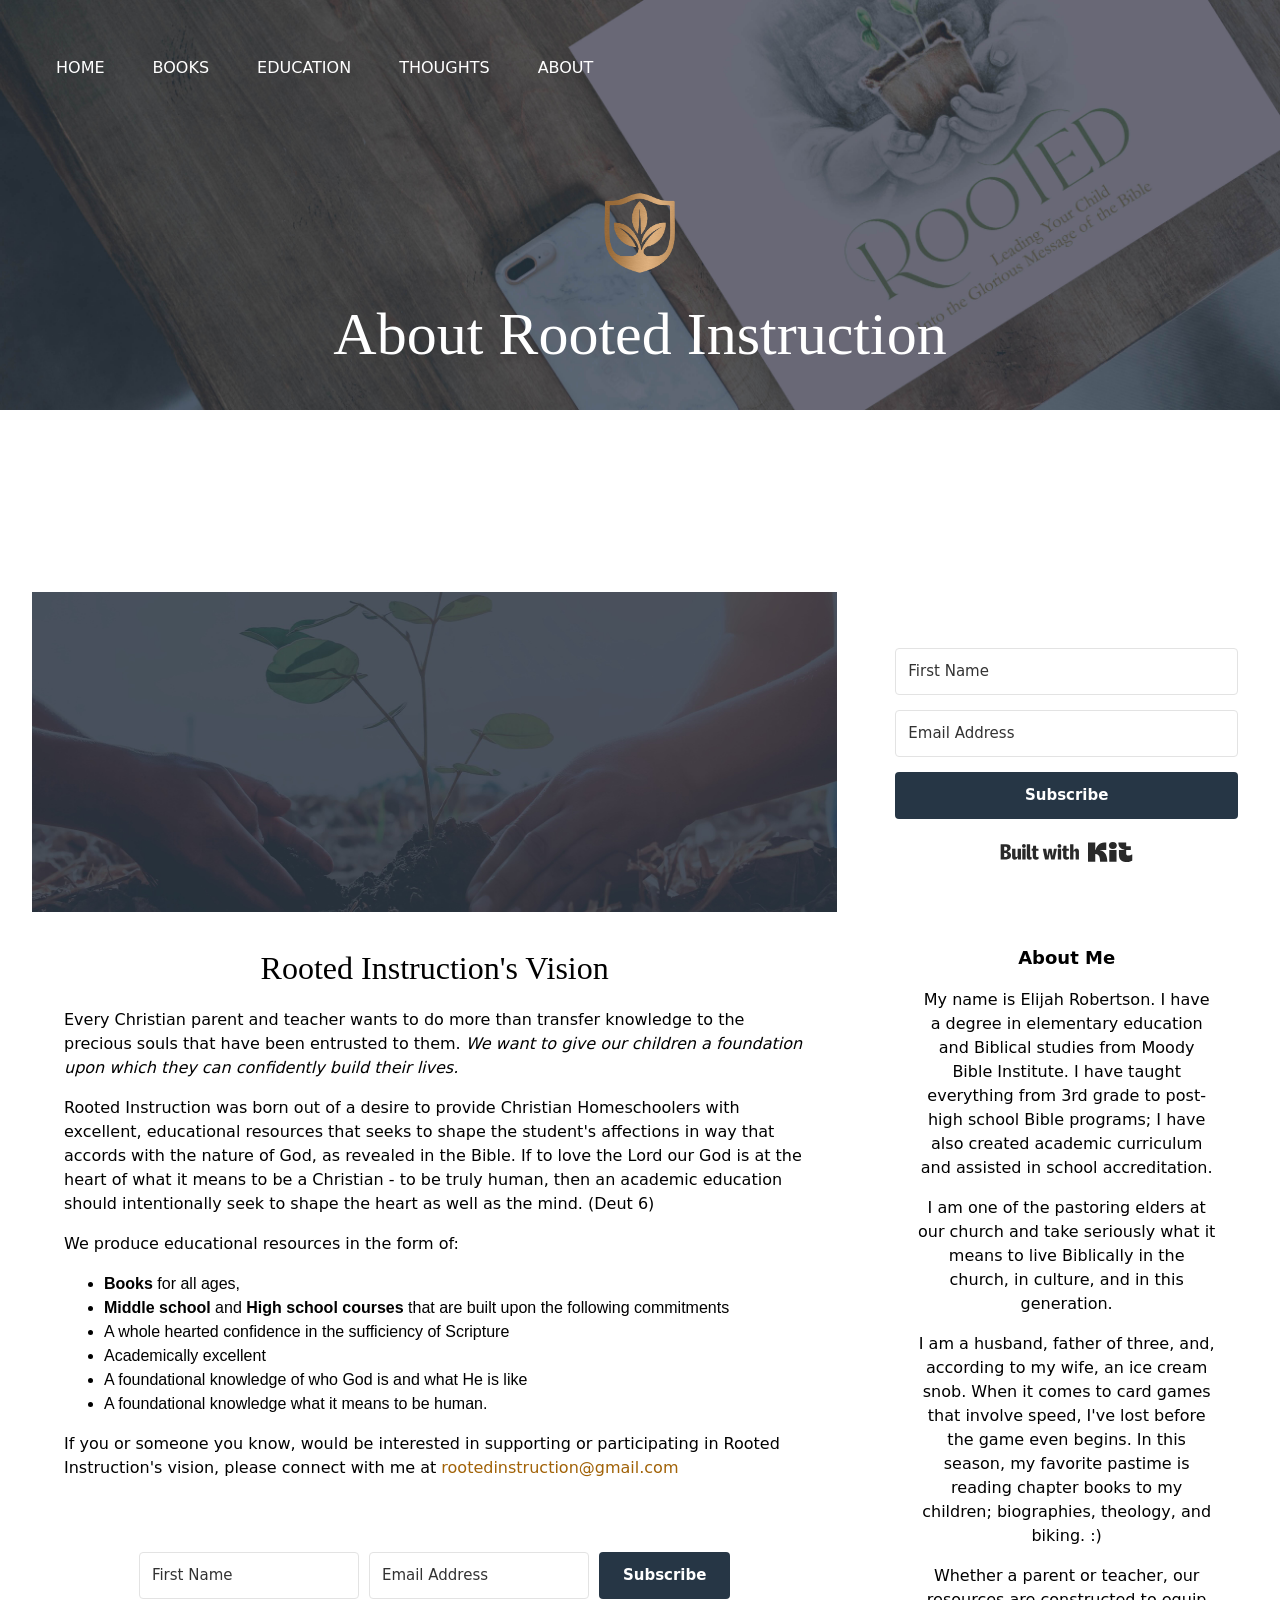
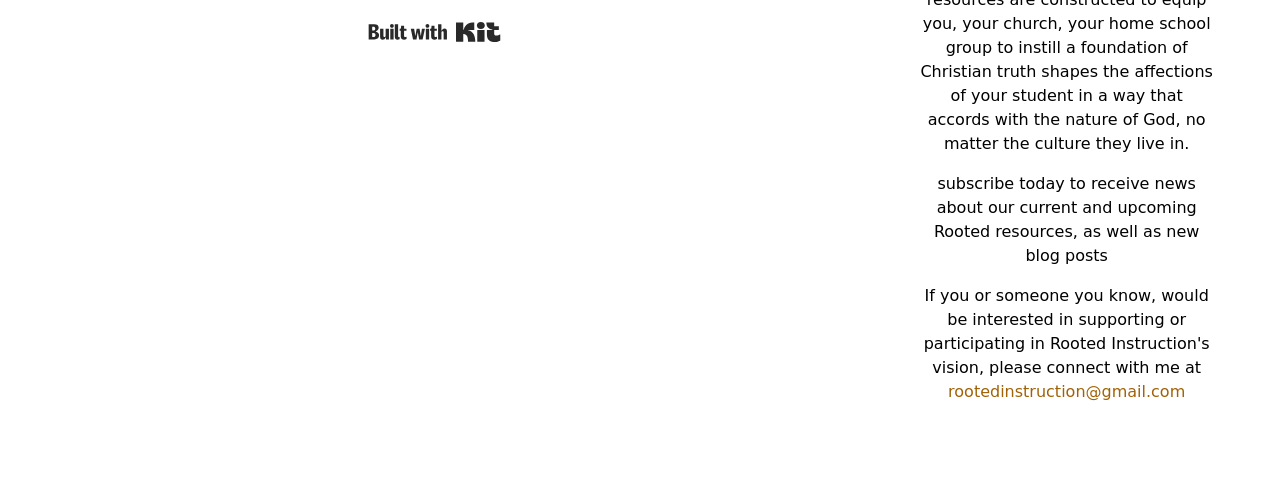
==== commit 9b500ca7: "fix images" ====
--- a/about.html
+++ b/about.html
@@ -22,10 +22,10 @@
       </div>
     </nav>
     <div class="flex flex-col bg-cover bg-top bg-center bg-no-repeat text-white h-banner relative">
-      <img data-pethy-image="misc_bannerUrl" src="/websites/2/pages/images/RI-web-books-banner.jpg" class="w-full">
+      <img data-pethy-image="misc_bannerUrl" src="images/RI-web-books-banner.jpg" class="w-full">
       <div class="absolute inset-0">
         <div class="flex flex-col p-12">
-          <img src="/websites/2/pages/images/Rooted-shield-bronze.png" class="w-28 mx-auto mt-32">
+          <img src="images/Rooted-shield-bronze.png" class="w-28 mx-auto mt-32">
           <h1 class="text-center text-6xl mb-6 mt-4" data-pethy-text="misc_bannerTitle">
             About Rooted Instruction
           </h1>
@@ -36,7 +36,7 @@
     </div>
     <div class="root blog-root flex flex-wrap max-w-screen-xl mx-auto"><main class="md:w-2/3 w-full p-8 pr-4">
         <div class="flex flex-col max-w-full bg-white mb-12">
-          <div class="w-full"><img data-pethy-image="misc_imageUrl" src="/websites/2/pages/images/RI-web-home-banner.jpg" class="w-full h-80"></div>
+          <div class="w-full"><img data-pethy-image="misc_imageUrl" src="images/RI-web-home-banner.jpg" class="w-full h-80"></div>
           <div class="flex-1 p-8">
             <h1>Rooted Instruction's Vision</h1>
             <p>Every Christian parent and teacher wants to do more than transfer knowledge to the precious souls that have been entrusted to them. <em>We want to give our children a foundation upon which they can confidently build their lives.</em></p>
@@ -115,4 +115,4 @@
     <!-- END app/views/website_templates/charuwts/rootedinstruction.com/_layout.html.erb --><!-- END app/views/website_templates/charuwts/rootedinstruction.com/_default.html.erb -->
     <!-- END app/views/pages/show.html.erb -->
     <script src="/scripts/custom.js" type="text/javascript"></script>
-  </body></html>+  </body></html>
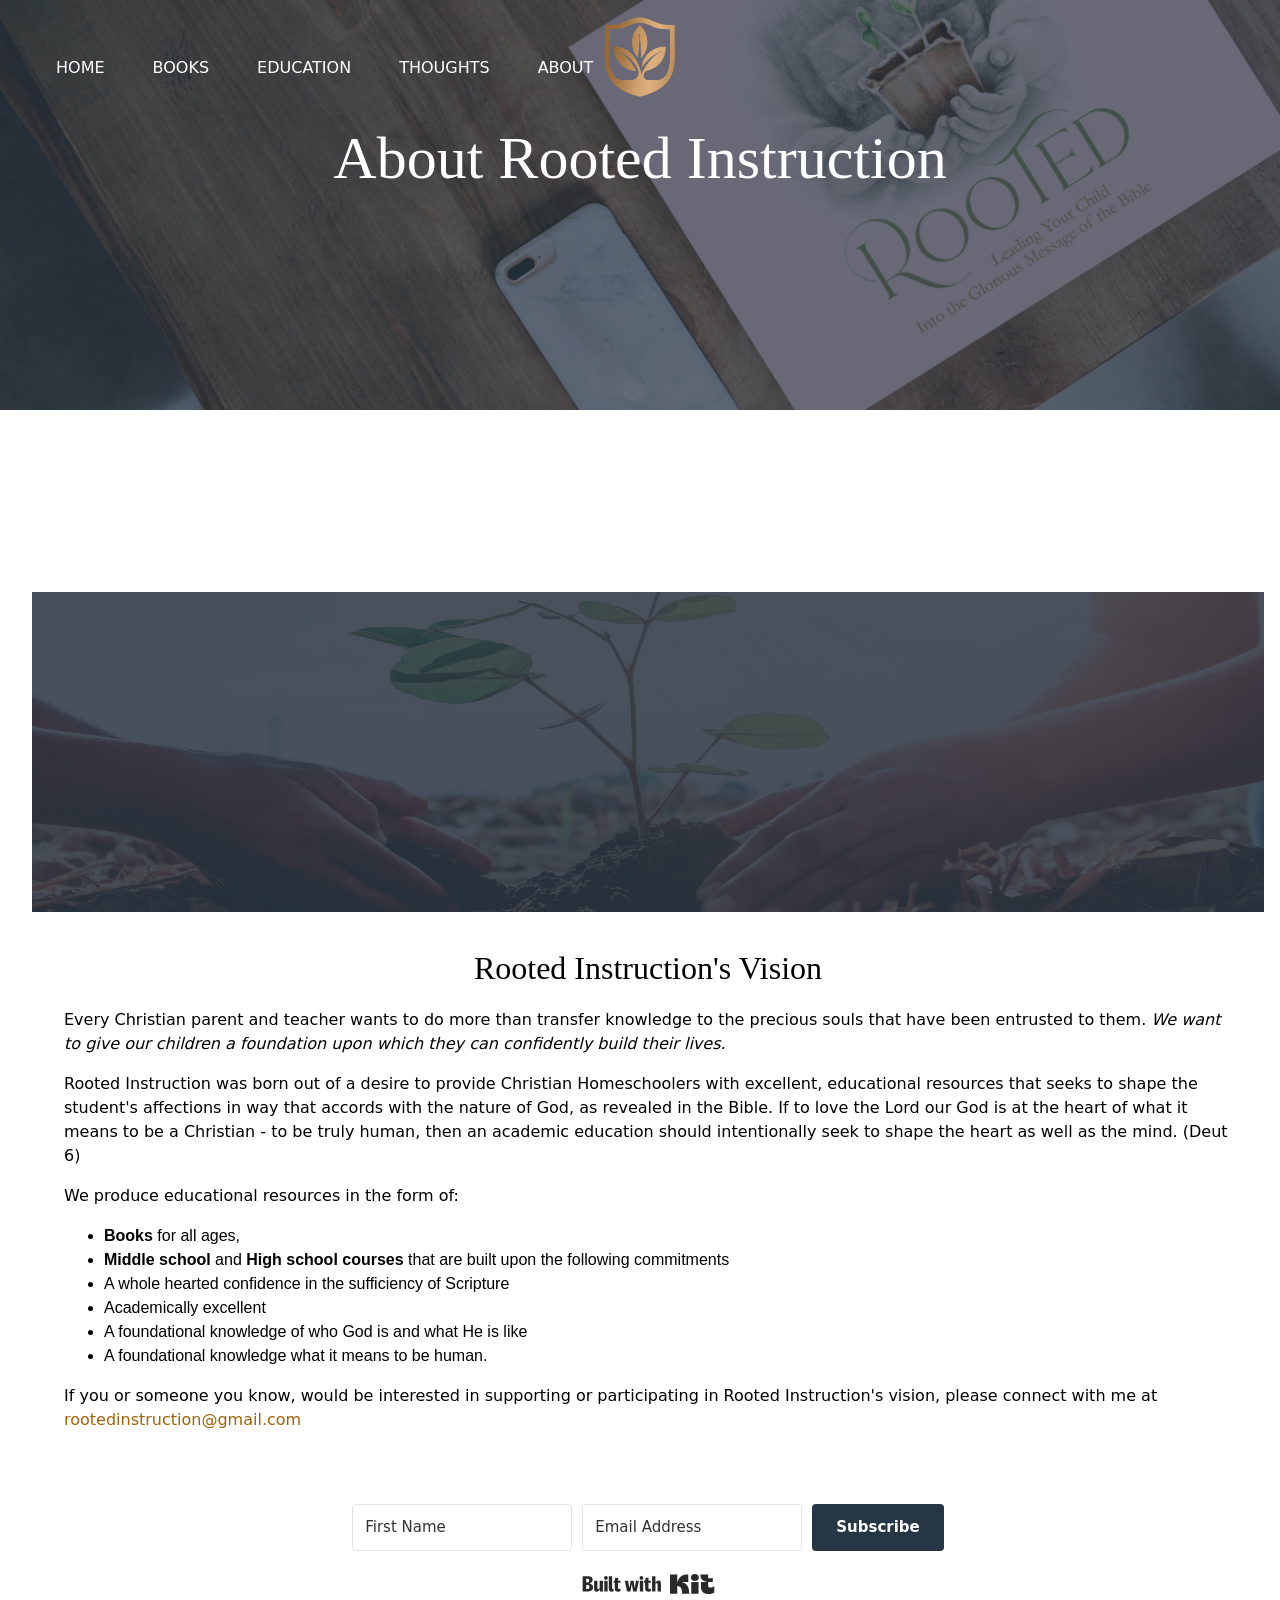
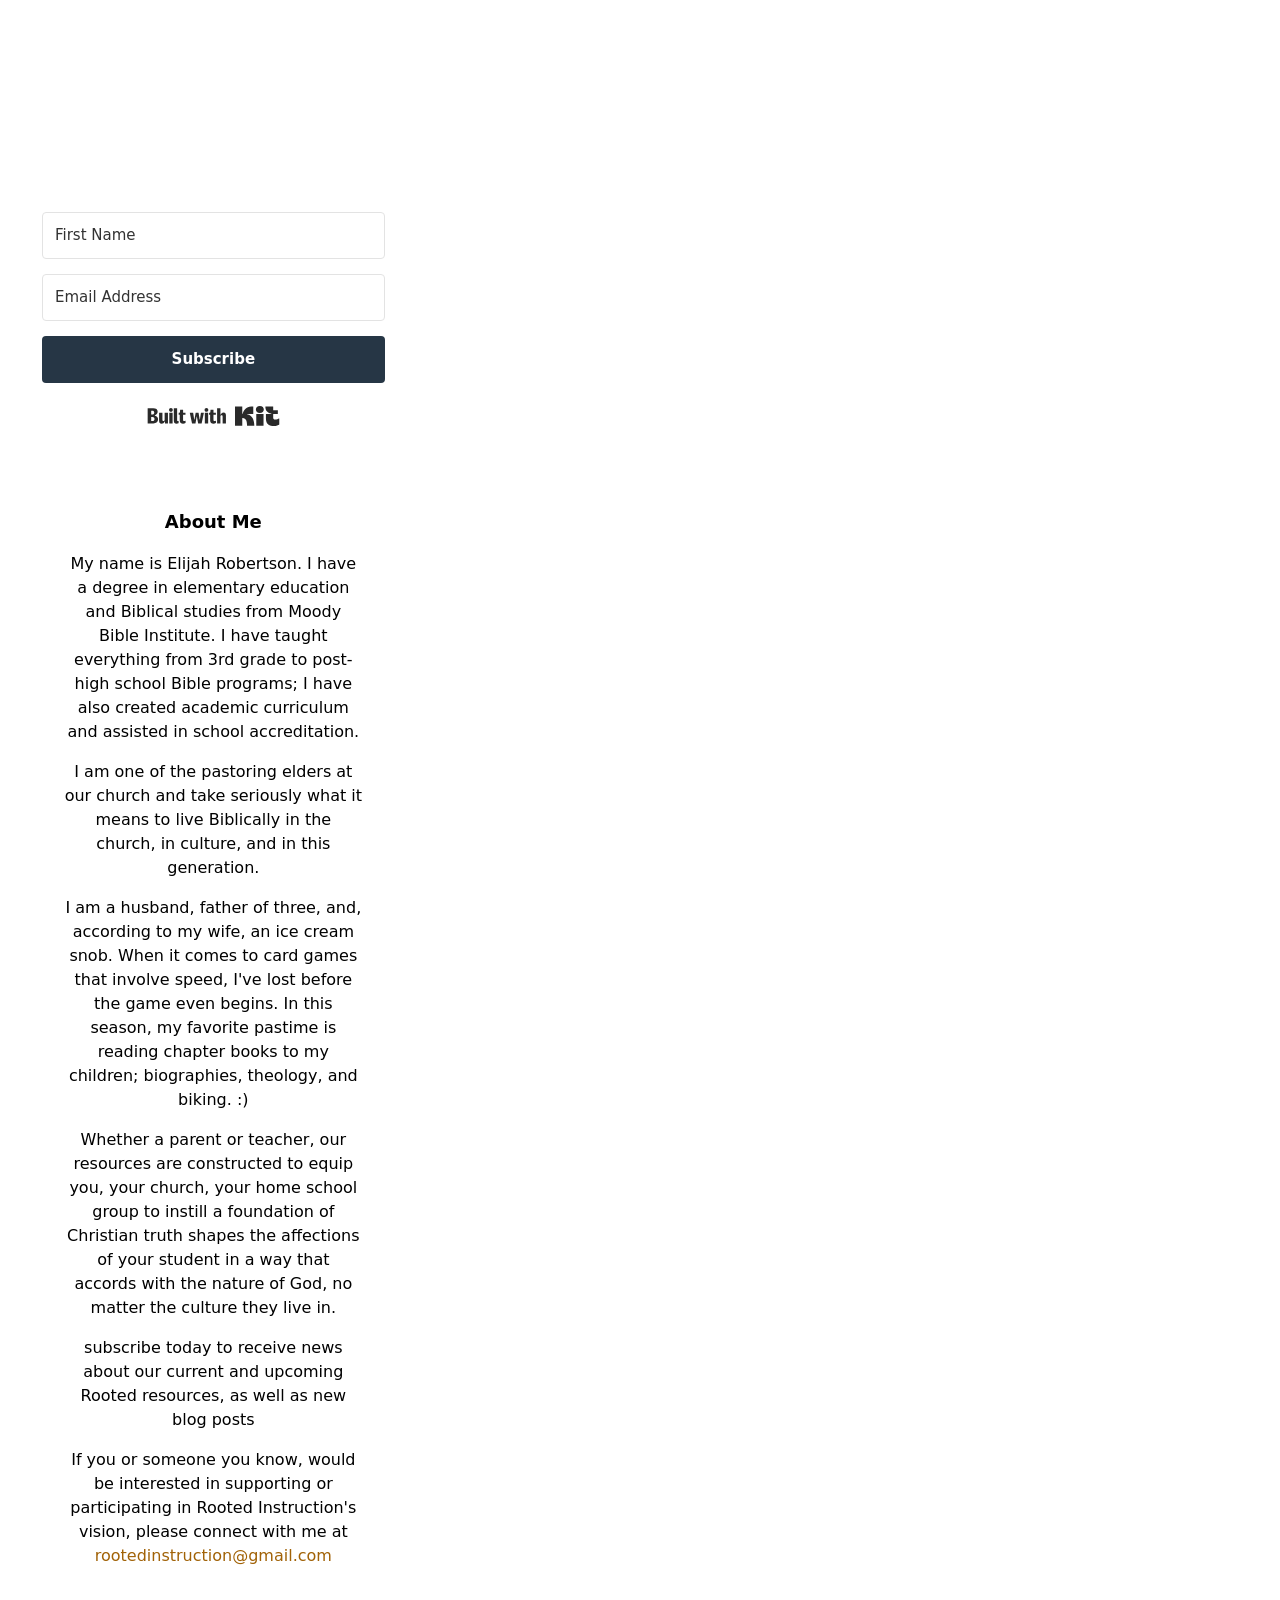
==== commit 9057b69d: "some mobile adjustments" ====
--- a/about.html
+++ b/about.html
@@ -21,20 +21,20 @@
         <div class="hamburger"></div>
       </div>
     </nav>
-    <div class="flex flex-col bg-cover bg-top bg-center bg-no-repeat text-white h-banner relative">
-      <img data-pethy-image="misc_bannerUrl" src="images/RI-web-books-banner.jpg" class="w-full">
-      <div class="absolute inset-0">
-        <div class="flex flex-col p-12">
-          <img src="images/Rooted-shield-bronze.png" class="w-28 mx-auto mt-32">
+    <div class="flex flex-col bg-cover bg-top bg-center bg-no-repeat lg:text-white h-banner relative">
+      <img data-pethy-image="misc_bannerUrl" src="/images/RI-web-books-banner.jpg" class="w-full">
+      <div class="lg:absolute inset-0">
+        <div class="flex flex-col md:p-12">
+          <img src="/images/Rooted-shield-bronze.png" class="w-28 mx-auto lg:mt-12 xl:mt-32">
           <h1 class="text-center text-6xl mb-6 mt-4" data-pethy-text="misc_bannerTitle">
             About Rooted Instruction
           </h1>
-          <div class="text-white text-xl mx-auto italic lg:mb-16" data-pethy-text="misc_bannerText">
+          <div class="lg:text-white text-xl mx-auto italic lg:mb-16" data-pethy-text="misc_bannerText">
           </div>
         </div>
       </div>
     </div>
-    <div class="root blog-root flex flex-wrap max-w-screen-xl mx-auto"><main class="md:w-2/3 w-full p-8 pr-4">
+    <div class="root blog-root flex flex-wrap max-w-screen-xl mx-auto"><main class="xl:w-2/3 w-full p-8 pr-4">
         <div class="flex flex-col max-w-full bg-white mb-12">
           <div class="w-full"><img data-pethy-image="misc_imageUrl" src="images/RI-web-home-banner.jpg" class="w-full h-80"></div>
           <div class="flex-1 p-8">
@@ -52,7 +52,7 @@
             </ul>
             <p>If you or someone you know, would be interested in supporting or participating in Rooted Instruction's vision, please connect with me at <a href="mailto:rootedinstruction@gmail.com">rootedinstruction@gmail.com</a></p>
             <div class="flex flex-1">
-              <div class="mx-auto">
+              <div class="mx-auto max-xl:hidden">
                 <form action="https://app.kit.com/forms/6581377/subscriptions" class="seva-form formkit-form" method="post" data-sv-form="6581377" data-uid="60514b1852" data-format="inline" data-version="5" min-width="400 500 600 700 800">
                   <div data-style="clean">
                     <ul class="formkit-alert formkit-alert-error" data-element="errors" data-group="alert"></ul>
@@ -76,7 +76,7 @@
           </div>
         </div>
       </main>
-      <div class="p-8 md:w-1/3 w-full">
+      <div class="p-8 xl:w-1/3 w-full">
         <div class="flex flex-1">
           <div class="mx-auto">
             <form action="https://app.kit.com/forms/6581377/subscriptions" class="seva-form formkit-form" method="post" data-sv-form="6581377" data-uid="60514b1852" data-format="inline" data-version="5" min-width="400 500 600 700 800">
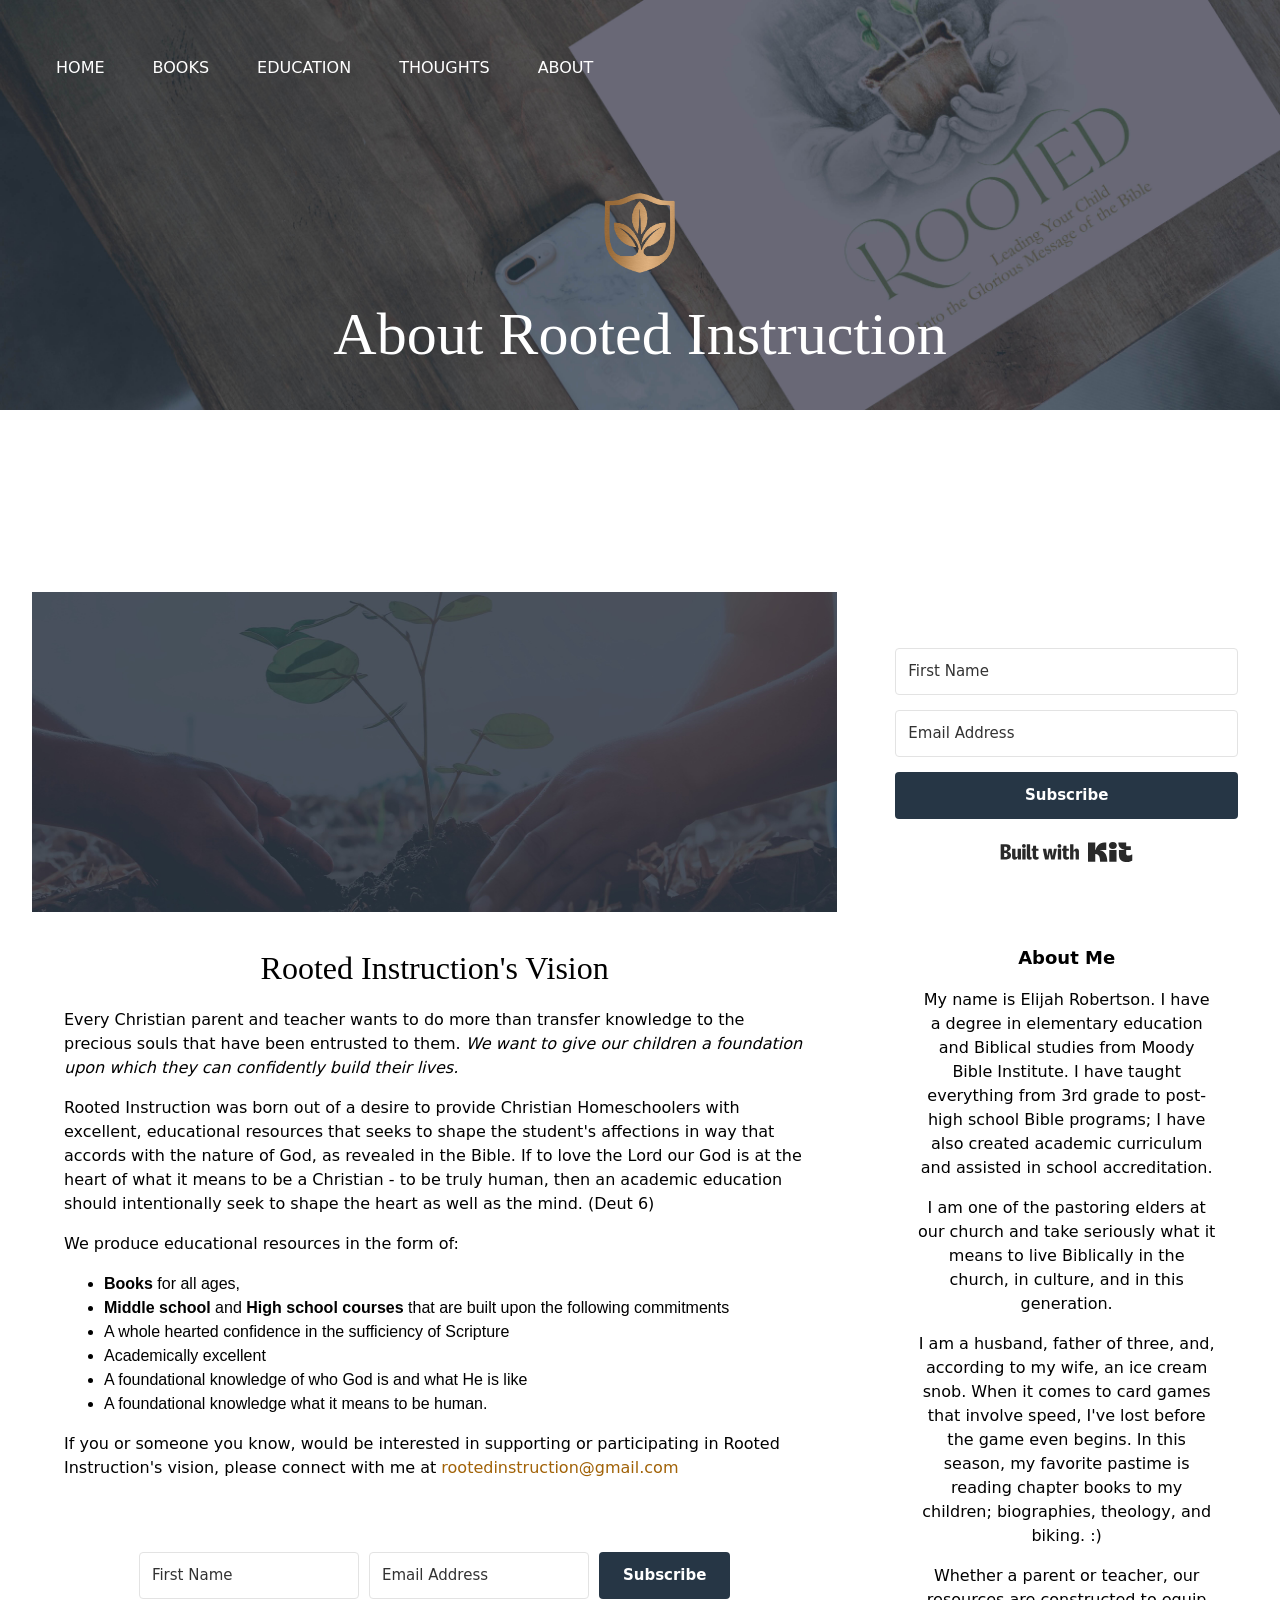
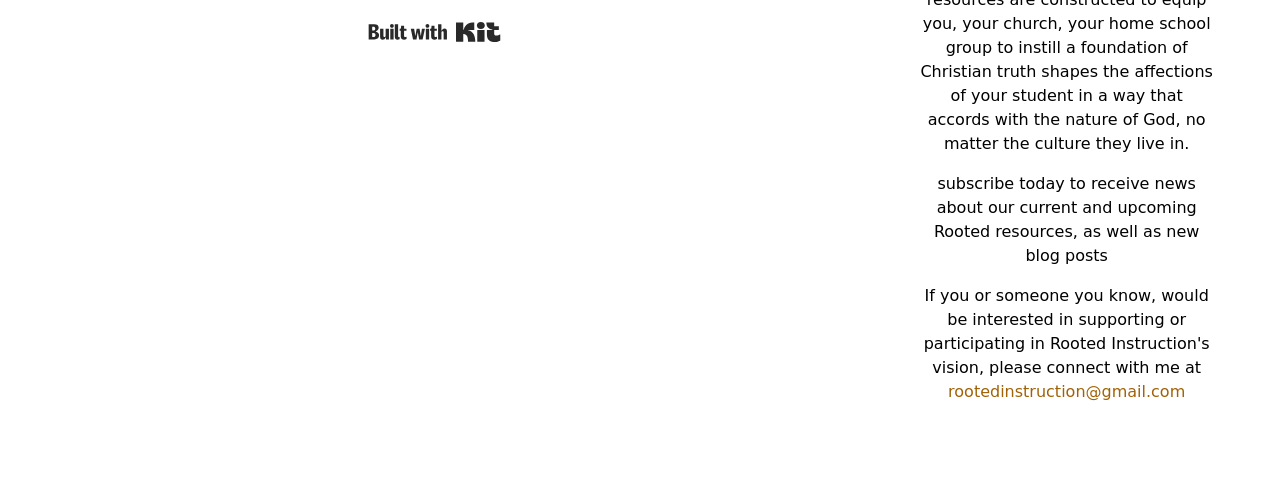
==== commit de0e4ed4: "break style cacheg" ====
--- a/about.html
+++ b/about.html
@@ -5,7 +5,7 @@
       About
     </title>
     <link rel="icon" type="image/x-icon" href="/favicon.ico">
-    <link rel="stylesheet" href="/stylesheets/tailwind.css">
+    <link rel="stylesheet" href="/stylesheets/tailwind.css?v=2">
   </head>
   <body>
     <!-- BEGIN app/views/pages/show.html.erb -->    <!-- BEGIN app/views/website_templates/charuwts/rootedinstruction.com/_default.html.erb --><!-- BEGIN app/views/website_templates/charuwts/rootedinstruction.com/_layout.html.erb --><link rel="stylesheet" href="/stylesheets/rootedinstruction.com.css">
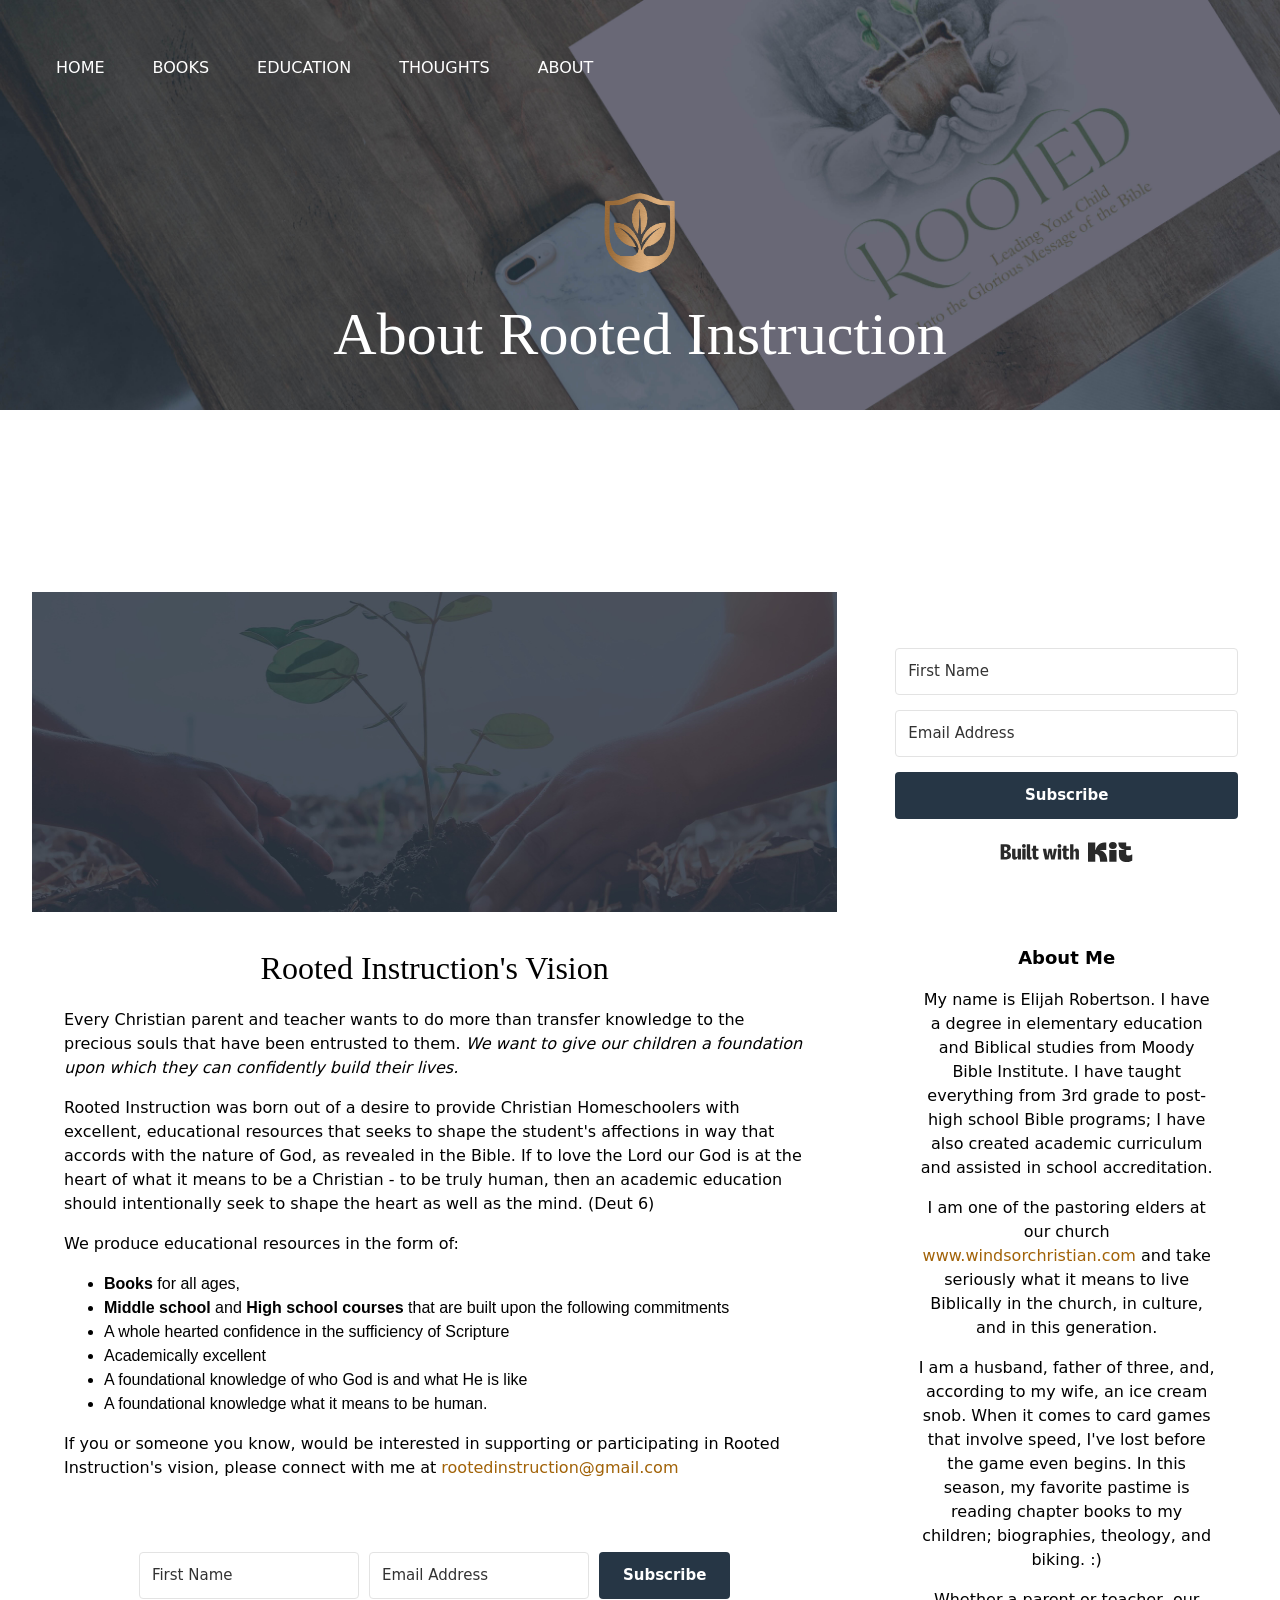
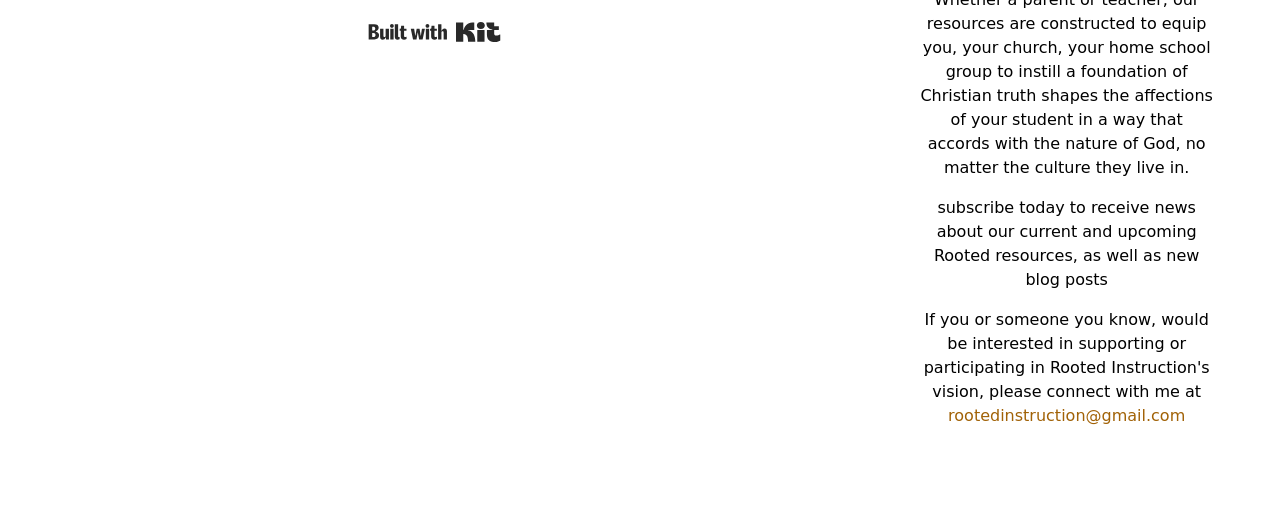
==== commit 846ba690: "link to church website" ====
--- a/about.html
+++ b/about.html
@@ -103,7 +103,7 @@
           <img data-pethy-image="misc_blogHeader" src="" class="w-full mb-8">
           <div class="text-lg font-bold text-center px-4">About Me</div>
           <p>My name is Elijah Robertson. I have a degree in elementary education and Biblical studies from Moody Bible Institute. I have taught everything from 3rd grade to post-high school Bible programs; I have also created academic curriculum and assisted in school accreditation.</p>
-          <p>I am one of the pastoring elders at our church and take seriously what it means to live Biblically in the church, in culture, and in this generation.</p>
+          <p>I am one of the pastoring elders at our church <a href="https://www.windsorchristian.com">www.windsorchristian.com</a> and take seriously what it means to live Biblically in the church, in culture, and in this generation.</p>
           <p>I am a husband, father of three, and, according to my wife, an ice cream snob. When it comes to card games that involve speed, I've lost before the game even begins. In this season, my favorite pastime is reading chapter books to my children; biographies, theology, and biking. :) </p>
           <p>Whether a parent or teacher, our resources are constructed to equip you, your church, your home school group to instill a foundation of Christian truth shapes the affections of your student in a way that accords with the nature of God, no matter the culture they live in. </p>
           <p>subscribe today to receive news about our current and upcoming Rooted resources, as well as new blog posts</p>
